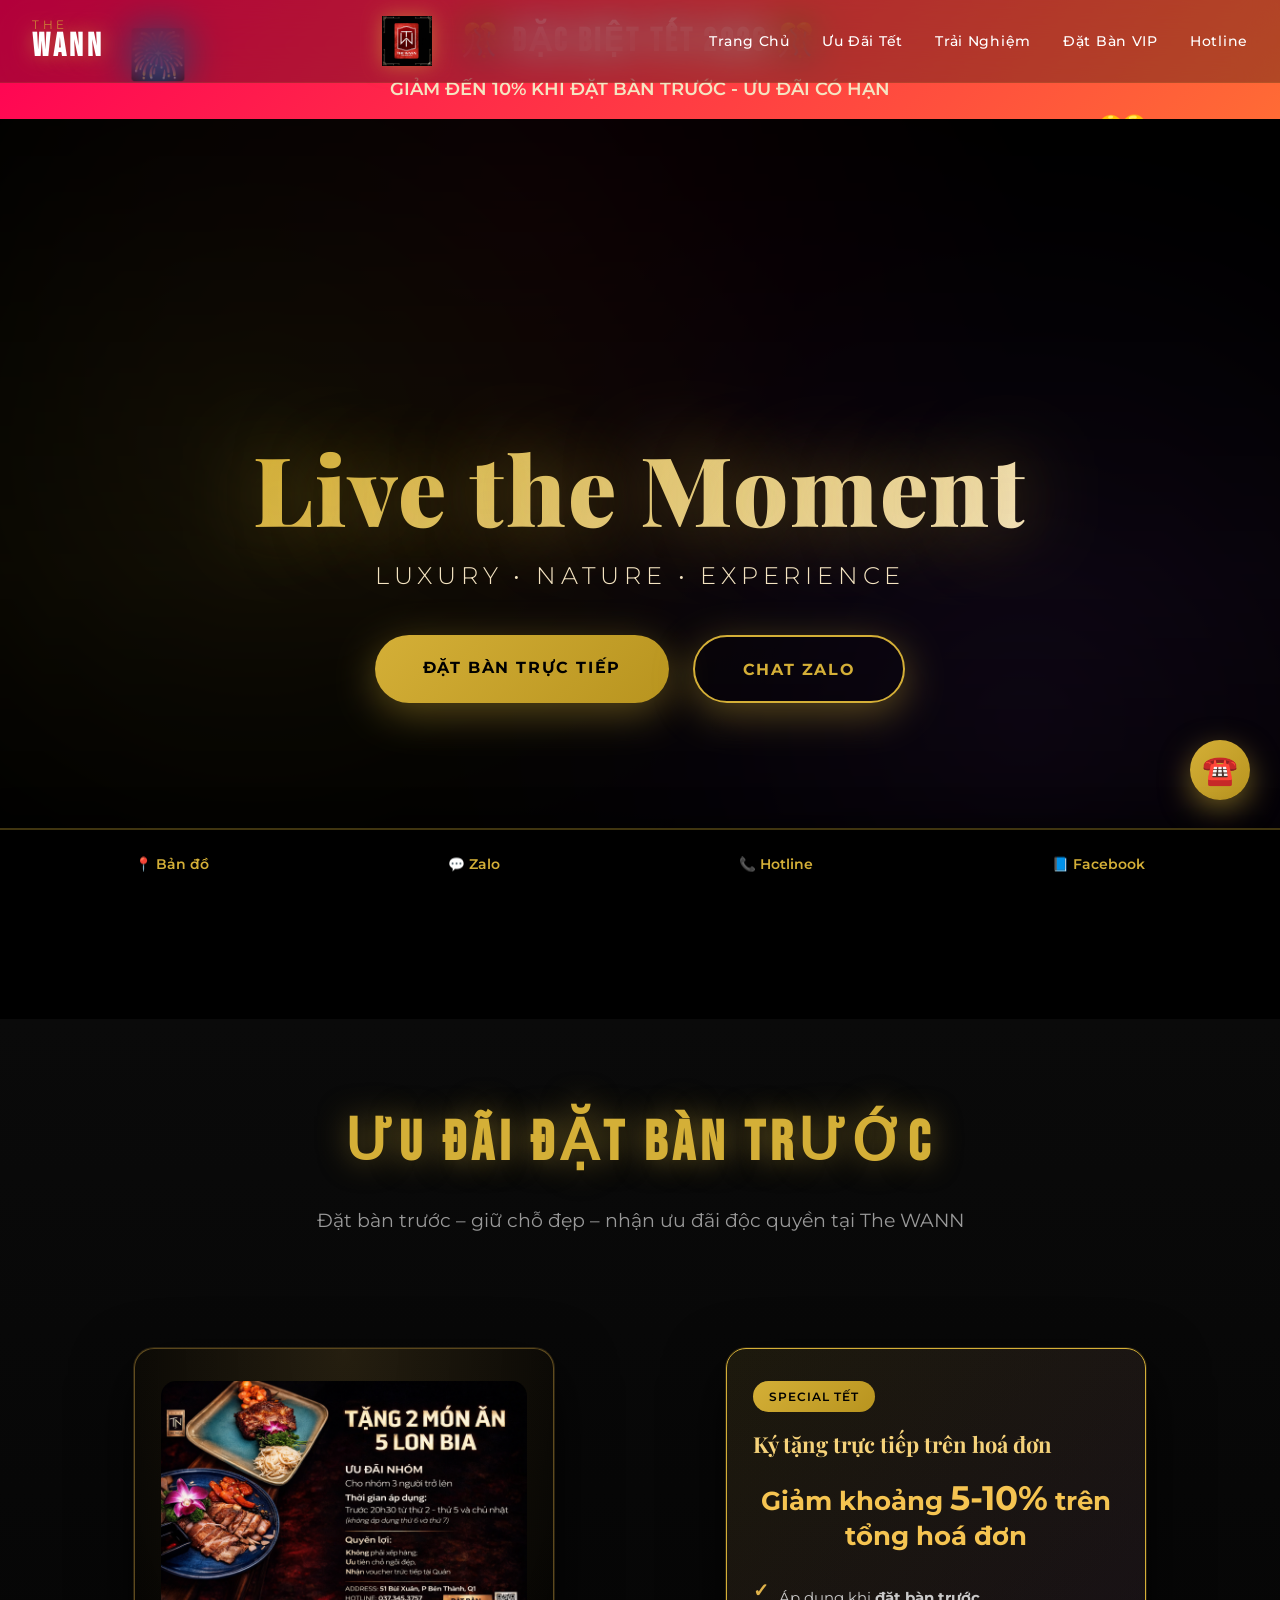
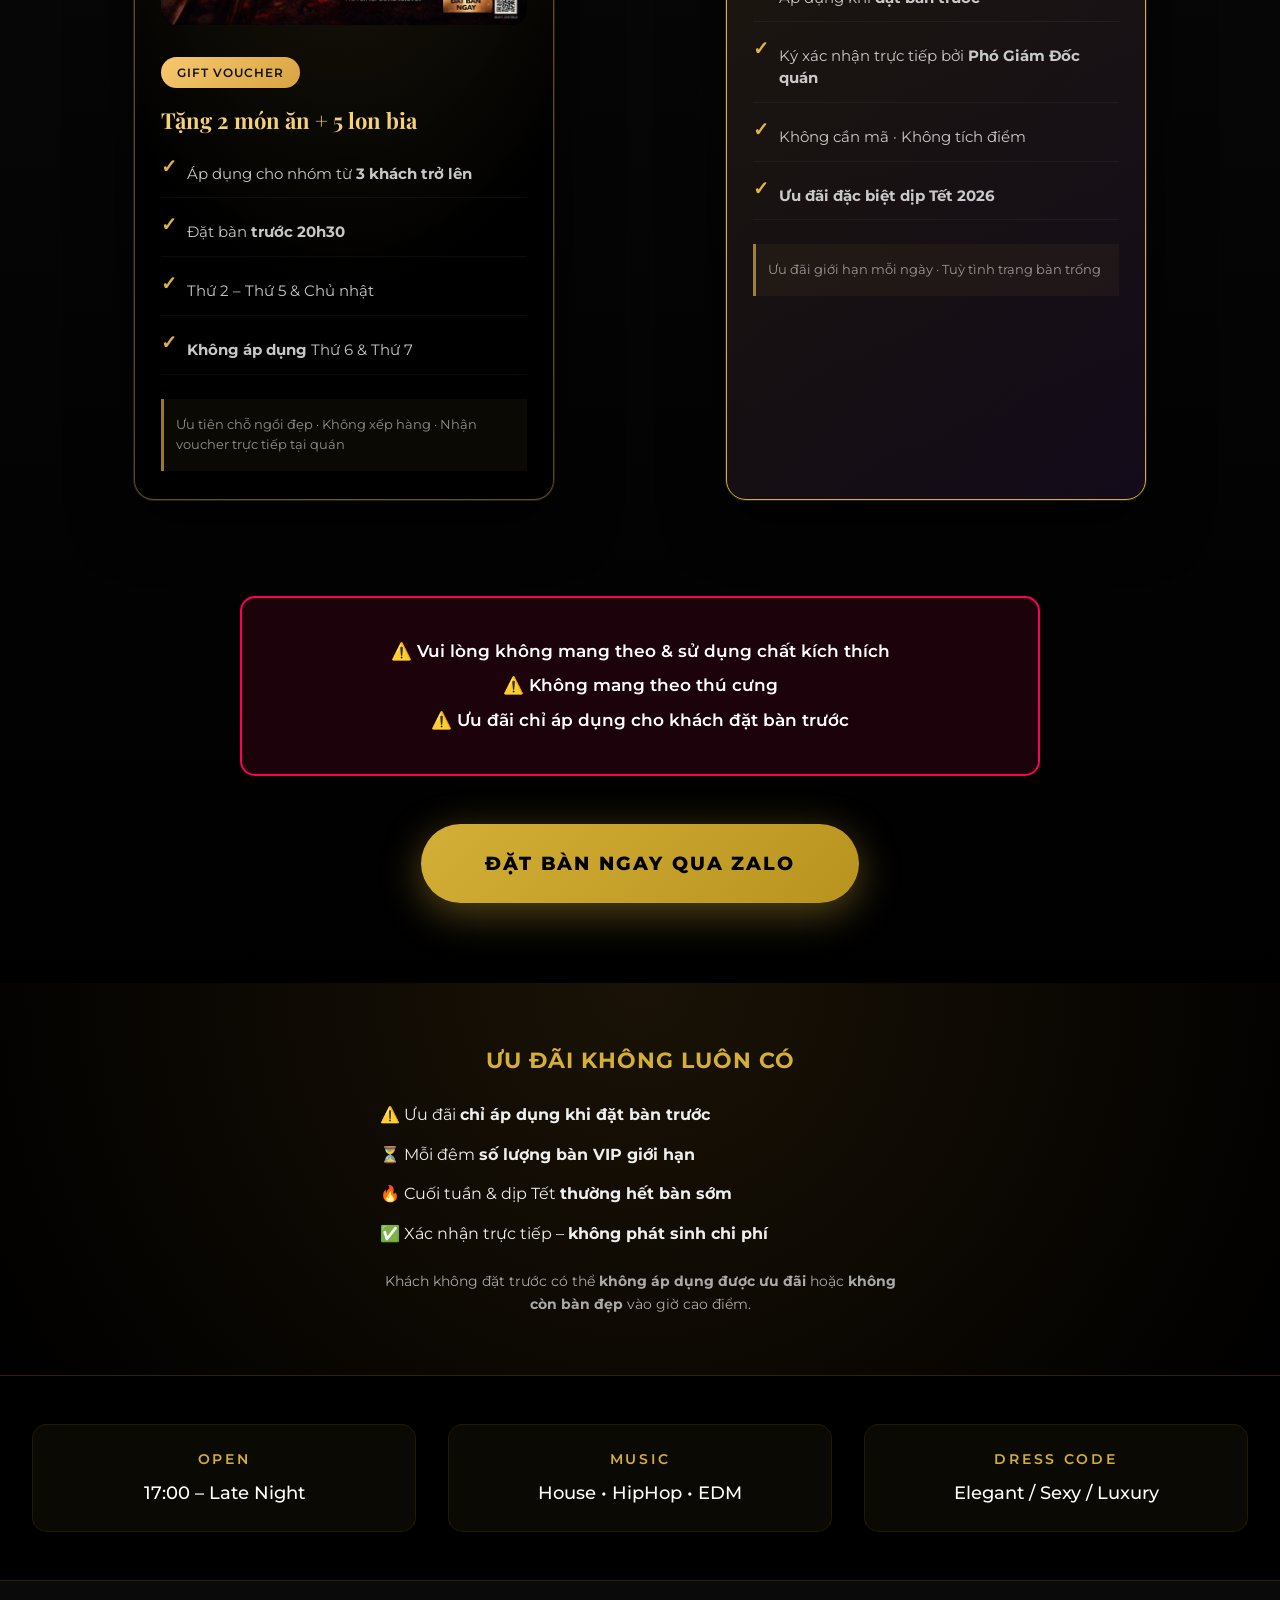
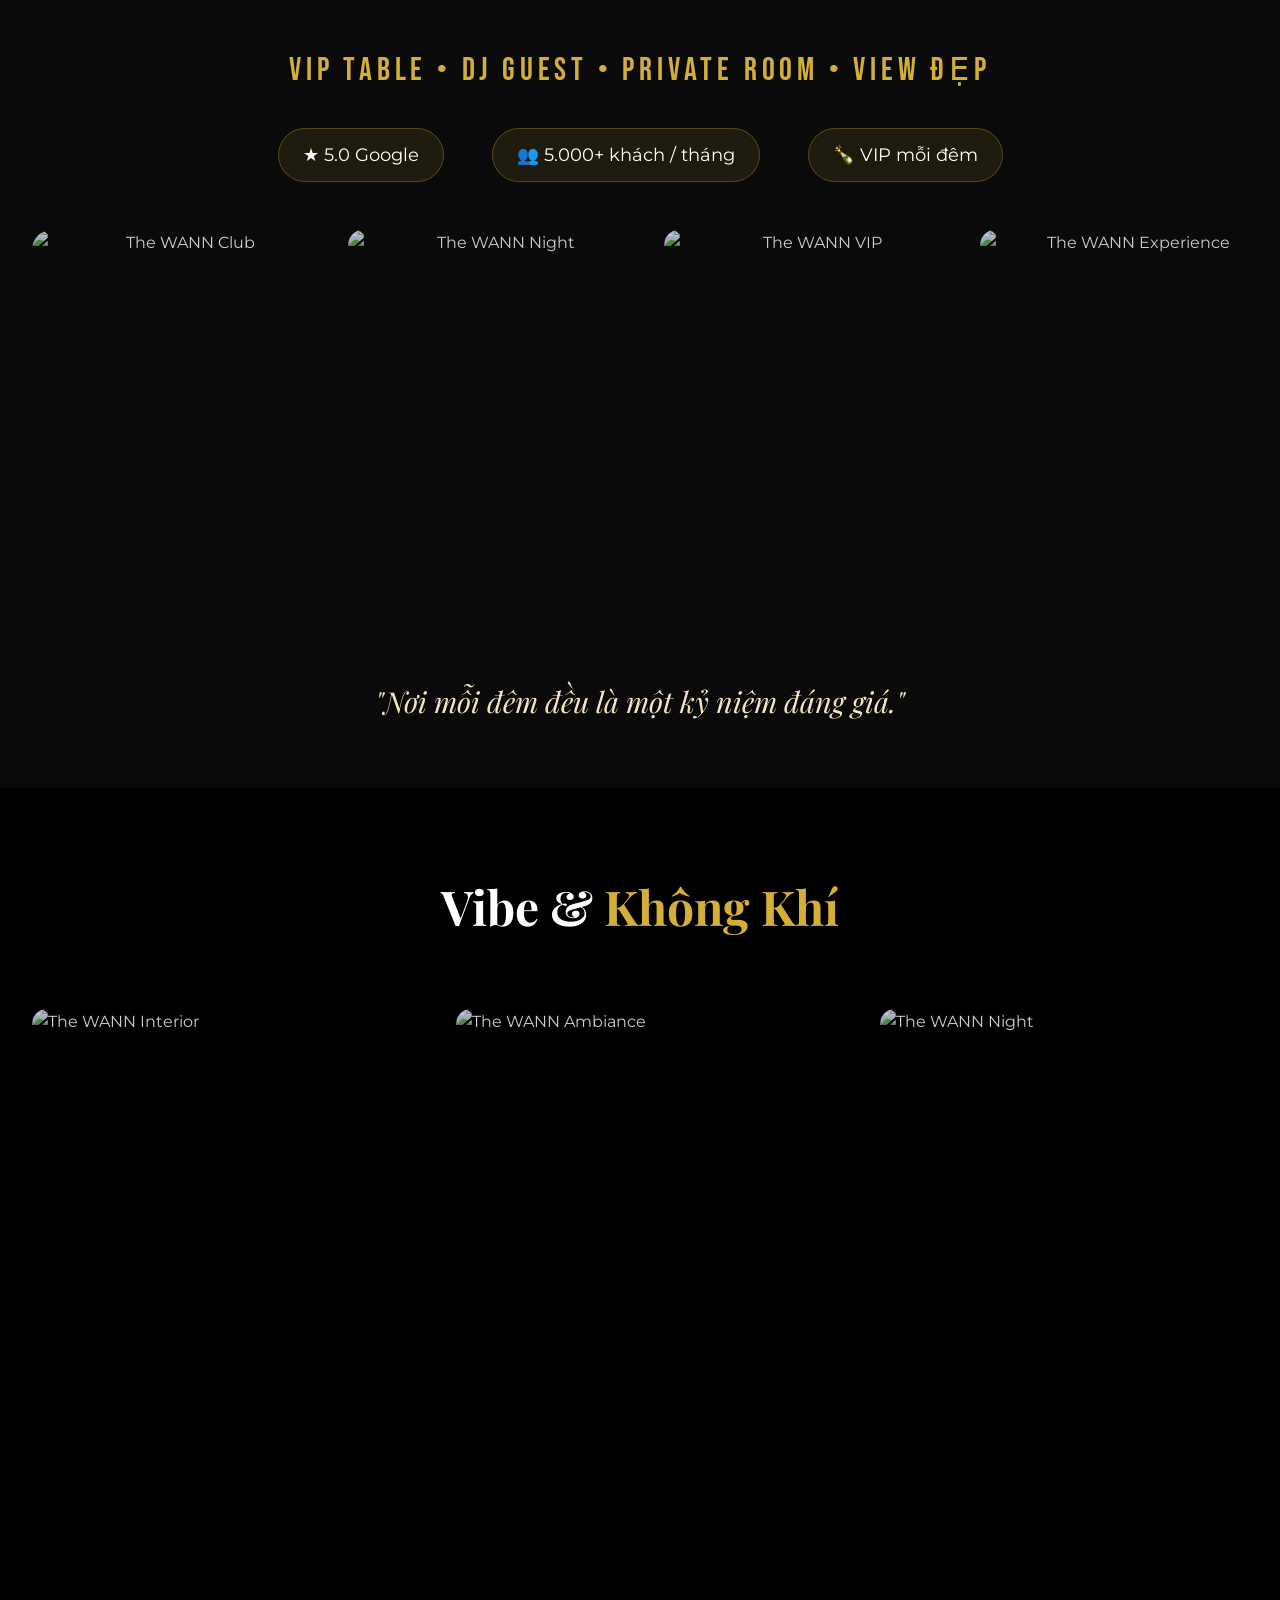
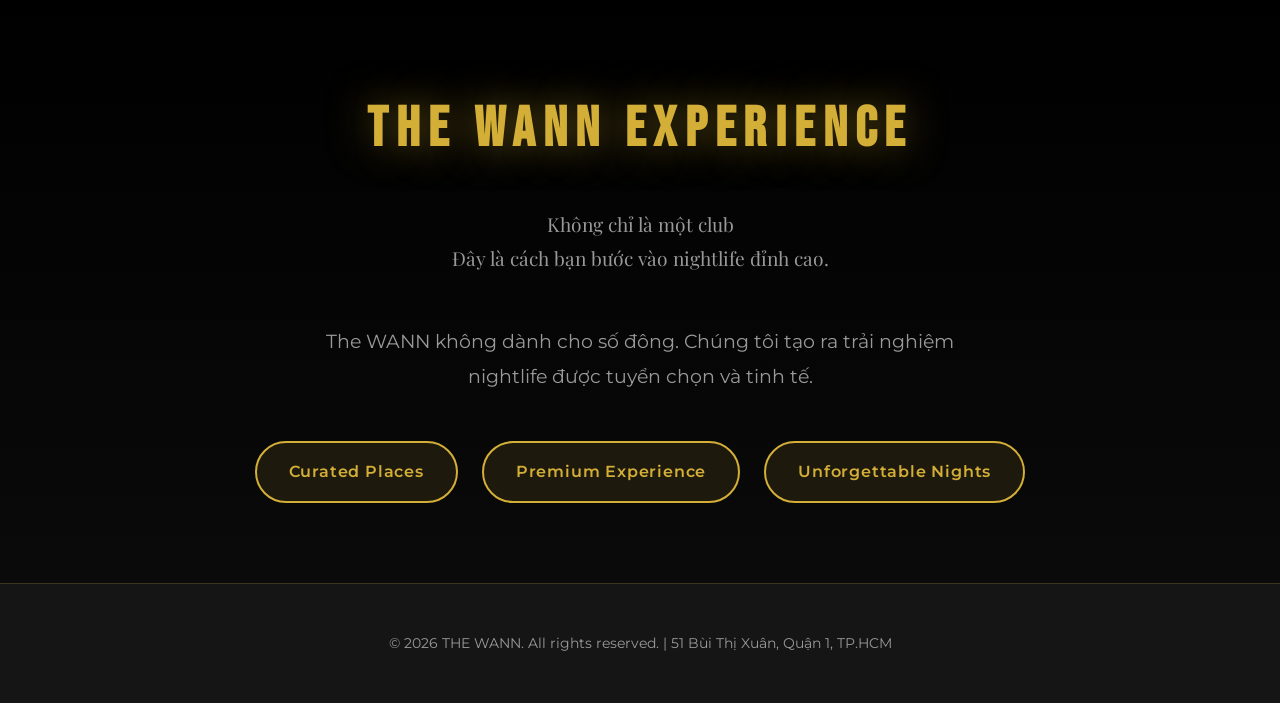
==== index.html @ 05404fe5 "Update index.html" ====
<!DOCTYPE html>
<html lang="vi">
<head>
  <meta charset="UTF-8">
  <meta name="viewport" content="width=device-width, initial-scale=1.0">
  <meta name="theme-color" content="#000000">

  <!-- ===== SEO ===== -->
  <title>The WANN | Luxury Nightlife Booking - Tết 2026</title>
  <meta name="description" content="The WANN – Nền tảng booking nightlife cao cấp. Trải nghiệm club, lounge, bar sang trọng với dịch vụ chuyên nghiệp. Ưu đãi đặc biệt Tết 2026.">

  <!-- ===== OPEN GRAPH ===== -->
  <meta property="og:type" content="website">
  <meta property="og:title" content="The WANN | Luxury Nightlife Booking">
  <meta property="og:description" content="Booking nightlife cao cấp – Club • Lounge • Bar">
  <meta property="og:url" content="https://thewann.pages.dev">
  <meta property="og:image" content="https://thewann.pages.dev/assets/images/logo.png">
  <meta property="og:locale" content="vi_VN">

  <!-- ===== TWITTER ===== -->
  <meta name="twitter:card" content="summary_large_image">

  <!-- ===== FONTS ===== -->
  <link rel="preconnect" href="https://fonts.googleapis.com">
  <link rel="preconnect" href="https://fonts.gstatic.com" crossorigin>
  <link href="https://fonts.googleapis.com/css2?family=Playfair+Display:wght@400;500;600;700;800;900&family=Montserrat:wght@300;400;500;600;700;800;900&family=Bebas+Neue&display=swap" rel="stylesheet">

  <style>
    /* ==================== RESET & BASE ==================== */
    * {
      margin: 0;
      padding: 0;
      box-sizing: border-box;
    }

    :root {
      --gold: #D4AF37;
      --gold-light: #F4E4C1;
      --gold-dark: #B8941F;
      --black: #000000;
      --dark: #0a0a0a;
      --dark-2: #151515;
      --white: #ffffff;
      --gray: #999999;
      --red: #ff0055;
      --purple: #9D4EDD;
      
      --font-display: 'Playfair Display', serif;
      --font-body: 'Montserrat', sans-serif;
      --font-title: 'Bebas Neue', sans-serif;
    }

    body {
      font-family: var(--font-body);
      background: var(--black);
      color: var(--white);
      overflow-x: hidden;
      line-height: 1.6;
    }

    html {
      scroll-behavior: smooth;
    }

    /* Custom Scrollbar */
    ::-webkit-scrollbar {
      width: 10px;
    }

    ::-webkit-scrollbar-track {
      background: var(--dark);
    }

    ::-webkit-scrollbar-thumb {
      background: var(--gold);
      border-radius: 5px;
    }

    ::-webkit-scrollbar-thumb:hover {
      background: var(--gold-light);
    }

    /* ==================== ANIMATED BACKGROUND ==================== */
    .animated-bg {
      position: fixed;
      top: 0;
      left: 0;
      width: 100%;
      height: 100%;
      z-index: -1;
      opacity: 0.15;
      background: 
        radial-gradient(circle at 20% 50%, var(--gold) 0%, transparent 50%),
        radial-gradient(circle at 80% 80%, var(--purple) 0%, transparent 50%),
        radial-gradient(circle at 40% 20%, var(--red) 0%, transparent 50%);
      animation: bgPulse 15s ease-in-out infinite;
    }

    @keyframes bgPulse {
      0%, 100% { opacity: 0.15; transform: scale(1); }
      50% { opacity: 0.25; transform: scale(1.1); }
    }

    /* ==================== HEADER ==================== */
    .site-header {
      position: fixed;
      top: 0;
      left: 0;
      width: 100%;
      z-index: 1000;
      padding: 1rem 0;
      background: rgba(0, 0, 0, 0.3);
      backdrop-filter: blur(20px);
      border-bottom: 1px solid rgba(212, 175, 55, 0.1);
      transition: all 0.3s ease;
    }

    .site-header.scrolled {
      padding: 0.5rem 0;
      background: rgba(0, 0, 0, 0.95);
      box-shadow: 0 5px 30px rgba(212, 175, 55, 0.3);
    }

    .container {
      max-width: 1400px;
      margin: 0 auto;
      padding: 0 2rem;
    }

    .header-inner {
      display: flex;
      align-items: center;
      justify-content: space-between;
      gap: 2rem;
    }

    .brand {
      display: flex;
      flex-direction: column;
      text-decoration: none;
      line-height: 1;
      transition: transform 0.3s ease;
    }

    .brand:hover {
      transform: scale(1.05);
    }

    .brand-the {
      font-family: var(--font-body);
      font-size: 0.75rem;
      letter-spacing: 0.3em;
      color: var(--gold);
      font-weight: 300;
    }

    .brand-wann {
      font-family: var(--font-title);
      font-size: 2rem;
      letter-spacing: 0.1em;
      color: var(--white);
      font-weight: 900;
      text-shadow: 0 0 20px rgba(212, 175, 55, 0.5);
    }

    .header-logo {
      width: 50px;
      height: 50px;
      object-fit: contain;
      filter: drop-shadow(0 0 10px rgba(212, 175, 55, 0.5));
      animation: logoFloat 3s ease-in-out infinite;
    }

    @keyframes logoFloat {
      0%, 100% { transform: translateY(0); }
      50% { transform: translateY(-10px); }
    }

    .menu-toggle {
      display: none;
      flex-direction: column;
      gap: 5px;
      background: none;
      border: none;
      cursor: pointer;
      padding: 10px;
      z-index: 1001;
    }

    .menu-toggle span {
      width: 30px;
      height: 3px;
      background: var(--gold);
      transition: all 0.3s ease;
      border-radius: 2px;
    }

    .menu-toggle.active span:nth-child(1) {
      transform: rotate(45deg) translate(8px, 8px);
    }

    .menu-toggle.active span:nth-child(2) {
      opacity: 0;
    }

    .menu-toggle.active span:nth-child(3) {
      transform: rotate(-45deg) translate(7px, -7px);
    }

    .main-nav ul {
      display: flex;
      list-style: none;
      gap: 2rem;
      align-items: center;
    }

    .main-nav a {
      color: var(--white);
      text-decoration: none;
      font-weight: 500;
      font-size: 0.9rem;
      letter-spacing: 0.05em;
      position: relative;
      padding: 0.5rem 0;
      transition: color 0.3s ease;
    }

    .main-nav a::after {
      content: '';
      position: absolute;
      bottom: 0;
      left: 0;
      width: 0;
      height: 2px;
      background: var(--gold);
      transition: width 0.3s ease;
    }

    .main-nav a:hover {
      color: var(--gold);
    }

    .main-nav a:hover::after {
      width: 100%;
    }

    /* ==================== HERO SECTION ==================== */
    .hero {
      position: relative;
      height: 100vh;
      display: flex;
      align-items: center;
      justify-content: center;
      overflow: hidden;
      background: url('https://images.unsplash.com/photo-1566417713940-fe7c737a9ef2?w=1600&q=80') center/cover;
    }

    .hero::before {
      content: '';
      position: absolute;
      top: 0;
      left: 0;
      width: 100%;
      height: 100%;
      background: linear-gradient(
        180deg,
        rgba(0, 0, 0, 0.7) 0%,
        rgba(0, 0, 0, 0.3) 50%,
        rgba(0, 0, 0, 0.8) 100%
      );
      z-index: 1;
    }

    .hero video {
      position: absolute;
      top: 50%;
      left: 50%;
      min-width: 100%;
      min-height: 100%;
      width: auto;
      height: auto;
      transform: translate(-50%, -50%);
      object-fit: cover;
      z-index: 0;
      opacity: 0;
      transition: opacity 1s ease-in;
    }

    .hero video.loaded {
      opacity: 1;
    }

    .hero-content {
      position: relative;
      z-index: 2;
      text-align: center;
      max-width: 900px;
      padding: 2rem;
      animation: fadeInUp 1s ease-out;
    }

    @keyframes fadeInUp {
      from {
        opacity: 0;
        transform: translateY(50px);
      }
      to {
        opacity: 1;
        transform: translateY(0);
      }
    }

    .hero-content h1 {
      font-family: var(--font-display);
      font-size: clamp(3rem, 8vw, 6rem);
      font-weight: 900;
      margin-bottom: 1rem;
      background: linear-gradient(135deg, var(--gold) 0%, var(--gold-light) 100%);
      -webkit-background-clip: text;
      -webkit-text-fill-color: transparent;
      background-clip: text;
      text-shadow: 0 0 80px rgba(212, 175, 55, 0.5);
      letter-spacing: 0.02em;
      line-height: 1.1;
      animation: glowPulse 3s ease-in-out infinite;
    }

    @keyframes glowPulse {
      0%, 100% {
        filter: drop-shadow(0 0 20px rgba(212, 175, 55, 0.6));
      }
      50% {
        filter: drop-shadow(0 0 40px rgba(212, 175, 55, 0.9));
      }
    }

    .hero-content p {
      font-size: clamp(1rem, 2vw, 1.5rem);
      color: var(--gold-light);
      margin-bottom: 2.5rem;
      letter-spacing: 0.2em;
      font-weight: 300;
      text-transform: uppercase;
    }

    .hero-actions {
      display: flex;
      gap: 1.5rem;
      justify-content: center;
      flex-wrap: wrap;
    }

    .hero-cta {
      display: inline-block;
      padding: 1.2rem 3rem;
      background: linear-gradient(135deg, var(--gold) 0%, var(--gold-dark) 100%);
      color: var(--black);
      text-decoration: none;
      font-weight: 700;
      font-size: 1rem;
      letter-spacing: 0.1em;
      text-transform: uppercase;
      border-radius: 50px;
      position: relative;
      overflow: hidden;
      transition: all 0.4s ease;
      box-shadow: 0 10px 40px rgba(212, 175, 55, 0.4);
    }

    .hero-cta::before {
      content: '';
      position: absolute;
      top: 50%;
      left: 50%;
      width: 0;
      height: 0;
      border-radius: 50%;
      background: rgba(255, 255, 255, 0.3);
      transform: translate(-50%, -50%);
      transition: width 0.6s, height 0.6s;
    }

    .hero-cta:hover::before {
      width: 300px;
      height: 300px;
    }

    .hero-cta:hover {
      transform: translateY(-5px) scale(1.05);
      box-shadow: 0 15px 50px rgba(212, 175, 55, 0.6);
    }

    .hero-cta.secondary {
      background: transparent;
      border: 2px solid var(--gold);
      color: var(--gold);
    }

    .hero-cta.secondary:hover {
      background: var(--gold);
      color: var(--black);
    }

    /* ==================== TET SPECIAL BANNER ==================== */
    .tet-banner {
      background: linear-gradient(135deg, #ff0055 0%, #ff6b35 100%);
      padding: 1rem;
      text-align: center;
      animation: bannerPulse 2s ease-in-out infinite;
      position: relative;
      overflow: hidden;
    }

    .tet-banner::before {
      content: '🎆';
      position: absolute;
      font-size: 3rem;
      animation: firework 3s ease-in-out infinite;
      left: 10%;
    }

    .tet-banner::after {
      content: '🎊';
      position: absolute;
      font-size: 3rem;
      animation: firework 3s ease-in-out infinite 1.5s;
      right: 10%;
    }

    @keyframes bannerPulse {
      0%, 100% { transform: scale(1); }
      50% { transform: scale(1.02); }
    }

    @keyframes firework {
      0%, 100% { transform: translateY(0) rotate(0deg); opacity: 1; }
      50% { transform: translateY(-20px) rotate(180deg); opacity: 0.7; }
    }

    .tet-banner h3 {
      font-family: var(--font-title);
      font-size: 2rem;
      color: var(--white);
      text-shadow: 0 0 20px rgba(0, 0, 0, 0.5);
      letter-spacing: 0.1em;
      margin-bottom: 0.5rem;
    }

    .tet-banner p {
      font-size: 1.1rem;
      font-weight: 600;
      color: var(--gold-light);
    }

    /* ==================== INFO BAR ==================== */
    .hero-info-bar {
      display: grid;
      grid-template-columns: repeat(auto-fit, minmax(250px, 1fr));
      gap: 2rem;
      padding: 3rem 2rem;
      background: rgba(0, 0, 0, 0.8);
      backdrop-filter: blur(20px);
      border-top: 1px solid rgba(212, 175, 55, 0.2);
      border-bottom: 1px solid rgba(212, 175, 55, 0.2);
    }

    .info-item {
      text-align: center;
      padding: 1.5rem;
      background: rgba(212, 175, 55, 0.05);
      border-radius: 15px;
      transition: all 0.3s ease;
      border: 1px solid rgba(212, 175, 55, 0.1);
    }

    .info-item:hover {
      background: rgba(212, 175, 55, 0.1);
      transform: translateY(-5px);
      box-shadow: 0 10px 30px rgba(212, 175, 55, 0.2);
    }

    .info-label {
      display: block;
      font-size: 0.85rem;
      color: var(--gold);
      letter-spacing: 0.2em;
      margin-bottom: 0.5rem;
      font-weight: 600;
    }

    .info-value {
      display: block;
      font-size: 1.1rem;
      color: var(--white);
      font-weight: 500;
    }

    /* ==================== HERO EXTRAS ==================== */
    .hero-extras {
      padding: 4rem 2rem;
      text-align: center;
      background: var(--dark);
    }

    .hero-usp {
      font-family: var(--font-title);
      font-size: 2rem;
      letter-spacing: 0.15em;
      color: var(--gold);
      margin-bottom: 2rem;
      animation: slideIn 1s ease-out;
    }

    @keyframes slideIn {
      from {
        opacity: 0;
        transform: translateX(-50px);
      }
      to {
        opacity: 1;
        transform: translateX(0);
      }
    }

    .hero-trust {
      display: flex;
      justify-content: center;
      gap: 3rem;
      flex-wrap: wrap;
      margin-bottom: 3rem;
      font-size: 1.1rem;
    }

    .hero-trust span {
      padding: 0.75rem 1.5rem;
      background: rgba(212, 175, 55, 0.1);
      border-radius: 30px;
      border: 1px solid rgba(212, 175, 55, 0.3);
      transition: all 0.3s ease;
    }

    .hero-trust span:hover {
      background: rgba(212, 175, 55, 0.2);
      transform: scale(1.05);
    }

    .hero-preview {
      overflow: hidden;
      margin: 3rem 0;
      border-radius: 20px;
      position: relative;
    }

    .preview-track {
      display: flex;
      gap: 1rem;
      animation: scroll 30s linear infinite;
    }

    .preview-track:hover {
      animation-play-state: paused;
    }

    @keyframes scroll {
      0% { transform: translateX(0); }
      100% { transform: translateX(-50%); }
    }

    .preview-track video,
    .preview-track img {
      width: 300px;
      height: 400px;
      object-fit: cover;
      border-radius: 15px;
      flex-shrink: 0;
      filter: brightness(0.8);
      transition: all 0.3s ease;
    }

    .preview-track video:hover,
    .preview-track img:hover {
      filter: brightness(1);
      transform: scale(1.05);
    }

    .hero-quote {
      font-family: var(--font-display);
      font-size: 1.8rem;
      font-style: italic;
      color: var(--gold-light);
      max-width: 800px;
      margin: 3rem auto 0;
      line-height: 1.6;
    }

    /* ==================== PROMOTION SECTION ==================== */
    .promotion-section {
      padding: 5rem 2rem;
      background: linear-gradient(180deg, var(--dark) 0%, var(--black) 100%);
    }

    .promotion-header {
      text-align: center;
      margin-bottom: 4rem;
    }

    .promotion-header h2 {
      font-family: var(--font-title);
      font-size: 3.5rem;
      color: var(--gold);
      letter-spacing: 0.1em;
      margin-bottom: 1rem;
      text-shadow: 0 0 30px rgba(212, 175, 55, 0.5);
    }

    .promotion-header p {
      font-size: 1.2rem;
      color: var(--gray);
      max-width: 700px;
      margin: 0 auto;
    }

    .promotion-grid {
      display: grid;
      grid-template-columns: repeat(auto-fit, minmax(400px, 1fr));
      gap: 2rem;
      max-width: 1200px;
      margin: 0 auto 3rem;
    }

    .promotion-card {
      background: rgba(255, 255, 255, 0.03);
      border: 2px solid rgba(212, 175, 55, 0.2);
      border-radius: 20px;
      padding: 2.5rem;
      transition: all 0.4s ease;
      position: relative;
      overflow: hidden;
    }

    .promotion-card::before {
      content: '';
      position: absolute;
      top: -50%;
      left: -50%;
      width: 200%;
      height: 200%;
      background: radial-gradient(circle, rgba(212, 175, 55, 0.1) 0%, transparent 70%);
      opacity: 0;
      transition: opacity 0.4s ease;
    }

    .promotion-card:hover::before {
      opacity: 1;
    }

    .promotion-card:hover {
      transform: translateY(-10px);
      border-color: var(--gold);
      box-shadow: 0 20px 60px rgba(212, 175, 55, 0.3);
    }

    .promotion-card.highlight {
      background: linear-gradient(135deg, rgba(212, 175, 55, 0.1) 0%, rgba(157, 78, 221, 0.1) 100%);
      border-color: var(--gold);
    }

    .promotion-badge {
      display: inline-block;
      padding: 0.5rem 1.5rem;
      background: var(--red);
      color: var(--white);
      font-weight: 700;
      font-size: 0.85rem;
      letter-spacing: 0.1em;
      border-radius: 30px;
      margin-bottom: 1.5rem;
    }

    .promotion-badge.gold {
      background: linear-gradient(135deg, var(--gold) 0%, var(--gold-dark) 100%);
      color: var(--black);
    }

    .promotion-card h3 {
      font-family: var(--font-display);
      font-size: 1.8rem;
      color: var(--gold);
      margin-bottom: 1.5rem;
      line-height: 1.3;
    }

    .promotion-image {
      margin-bottom: 2rem;
      border-radius: 15px;
      overflow: hidden;
    }

    .promotion-image img {
      width: 100%;
      height: auto;
      display: block;
      transition: transform 0.4s ease;
    }

    .promotion-card:hover .promotion-image img {
      transform: scale(1.1);
    }

    .promotion-list {
      list-style: none;
      margin: 1.5rem 0;
    }

    .promotion-list li {
      padding: 0.75rem 0;
      padding-left: 2rem;
      position: relative;
      color: var(--white);
      border-bottom: 1px solid rgba(255, 255, 255, 0.05);
    }

    .promotion-list li::before {
      content: '✓';
      position: absolute;
      left: 0;
      color: var(--gold);
      font-weight: bold;
      font-size: 1.2rem;
    }

    .promotion-discount {
      font-size: 2.5rem;
      color: var(--gold);
      font-weight: 900;
      margin: 1rem 0;
      text-align: center;
    }

    .promotion-note {
      margin-top: 1.5rem;
      padding: 1rem;
      background: rgba(212, 175, 55, 0.05);
      border-left: 3px solid var(--gold);
      font-size: 0.9rem;
      color: var(--gray);
      line-height: 1.6;
    }

    .promotion-warning {
      background: rgba(255, 0, 85, 0.1);
      border: 2px solid var(--red);
      border-radius: 15px;
      padding: 2rem;
      text-align: center;
      margin: 3rem auto;
      max-width: 800px;
    }

    .promotion-warning p {
      margin: 0.5rem 0;
      font-weight: 600;
      font-size: 1.05rem;
    }

    .promotion-cta {
      text-align: center;
      margin-top: 3rem;
    }

    .btn-booking {
      display: inline-block;
      padding: 1.5rem 4rem;
      background: linear-gradient(135deg, var(--gold) 0%, var(--gold-dark) 100%);
      color: var(--black);
      text-decoration: none;
      font-weight: 800;
      font-size: 1.2rem;
      letter-spacing: 0.1em;
      border-radius: 50px;
      transition: all 0.4s ease;
      box-shadow: 0 10px 40px rgba(212, 175, 55, 0.4);
      animation: pulse 2s ease-in-out infinite;
    }

    @keyframes pulse {
      0%, 100% {
        transform: scale(1);
        box-shadow: 0 10px 40px rgba(212, 175, 55, 0.4);
      }
      50% {
        transform: scale(1.05);
        box-shadow: 0 15px 50px rgba(212, 175, 55, 0.6);
      }
    }

    .btn-booking:hover {
      transform: translateY(-5px) scale(1.1);
      box-shadow: 0 20px 60px rgba(212, 175, 55, 0.7);
    }

    /* ==================== VIP BOOKING SECTION ==================== */
    .vip-booking {
      position: relative;
      padding: 5rem 2rem;
      background: url('https://images.unsplash.com/photo-1566417713940-fe7c737a9ef2?w=1600') center/cover;
      margin: 3rem 0;
    }

    .vip-overlay {
      position: absolute;
      top: 0;
      left: 0;
      width: 100%;
      height: 100%;
      background: rgba(0, 0, 0, 0.85);
      backdrop-filter: blur(5px);
    }

    .vip-inner {
      position: relative;
      z-index: 1;
      max-width: 600px;
      margin: 0 auto;
      text-align: center;
    }

    .vip-inner h2 {
      font-family: var(--font-title);
      font-size: 3rem;
      color: var(--gold);
      letter-spacing: 0.15em;
      margin-bottom: 1rem;
      text-shadow: 0 0 30px rgba(212, 175, 55, 0.6);
    }

    .vip-inner > p {
      font-size: 1.2rem;
      color: var(--gold-light);
      margin-bottom: 3rem;
    }

    .vip-form {
      background: rgba(0, 0, 0, 0.7);
      padding: 3rem;
      border-radius: 20px;
      border: 2px solid rgba(212, 175, 55, 0.3);
      backdrop-filter: blur(10px);
    }

    .field {
      margin-bottom: 1.5rem;
      text-align: left;
    }

    .field label {
      display: block;
      color: var(--gold);
      font-size: 0.85rem;
      font-weight: 600;
      letter-spacing: 0.1em;
      margin-bottom: 0.5rem;
    }

    .field input,
    .field select,
    .field textarea {
      width: 100%;
      padding: 1rem;
      background: rgba(255, 255, 255, 0.05);
      border: 1px solid rgba(212, 175, 55, 0.3);
      border-radius: 10px;
      color: var(--white);
      font-family: var(--font-body);
      font-size: 1rem;
      transition: all 0.3s ease;
    }

    .field input:focus,
    .field select:focus,
    .field textarea:focus {
      outline: none;
      border-color: var(--gold);
      background: rgba(255, 255, 255, 0.08);
      box-shadow: 0 0 20px rgba(212, 175, 55, 0.2);
    }

    .vip-btn {
      width: 100%;
      padding: 1.5rem;
      background: linear-gradient(135deg, var(--gold) 0%, var(--gold-dark) 100%);
      color: var(--black);
      border: none;
      border-radius: 50px;
      font-weight: 800;
      font-size: 1.2rem;
      letter-spacing: 0.15em;
      cursor: pointer;
      transition: all 0.4s ease;
      margin-top: 1rem;
    }

    .vip-btn:hover {
      transform: translateY(-3px);
      box-shadow: 0 15px 40px rgba(212, 175, 55, 0.5);
    }

    .vip-btn:disabled {
      opacity: 0.6;
      cursor: not-allowed;
    }

    /* ==================== GALLERY SECTION ==================== */
    .gallery-section {
      padding: 5rem 2rem;
      background: var(--black);
    }

    .section-title {
      font-family: var(--font-display);
      font-size: 3rem;
      text-align: center;
      margin-bottom: 3rem;
      color: var(--white);
    }

    .section-title span {
      color: var(--gold);
    }

    .gallery-scroll {
      display: flex;
      gap: 1.5rem;
      overflow-x: auto;
      padding: 1rem 0;
      scroll-snap-type: x mandatory;
    }

    .gallery-scroll::-webkit-scrollbar {
      height: 8px;
    }

    .gallery-scroll img {
      width: 400px;
      height: 500px;
      object-fit: cover;
      border-radius: 15px;
      flex-shrink: 0;
      scroll-snap-align: start;
      transition: all 0.3s ease;
      filter: grayscale(0.3) brightness(0.8);
    }

    .gallery-scroll img:hover {
      filter: grayscale(0) brightness(1);
      transform: scale(1.05);
    }

    /* ==================== EXPERIENCE SECTION ==================== */
    .experience-section {
      padding: 5rem 2rem;
      text-align: center;
      background: linear-gradient(180deg, var(--black) 0%, var(--dark) 100%);
    }

    .experience-section h2 {
      font-family: var(--font-title);
      font-size: 3.5rem;
      color: var(--gold);
      letter-spacing: 0.15em;
      margin-bottom: 2rem;
      text-shadow: 0 0 40px rgba(212, 175, 55, 0.5);
    }

    .headline {
      font-family: var(--font-display);
      font-size: 2rem;
      color: var(--white);
      max-width: 800px;
      margin: 0 auto 2rem;
      line-height: 1.5;
    }

    .experience-section > p {
      font-size: 1.2rem;
      color: var(--gray);
      max-width: 700px;
      margin: 0 auto 3rem;
      line-height: 1.8;
    }

    .experience-tags {
      display: flex;
      justify-content: center;
      gap: 1.5rem;
      flex-wrap: wrap;
    }

    .experience-tags span {
      padding: 1rem 2rem;
      background: rgba(212, 175, 55, 0.1);
      border: 2px solid var(--gold);
      border-radius: 50px;
      color: var(--gold);
      font-weight: 600;
      font-size: 1rem;
      letter-spacing: 0.05em;
      transition: all 0.3s ease;
    }

    .experience-tags span:hover {
      background: var(--gold);
      color: var(--black);
      transform: scale(1.1);
    }

    /* ==================== FOOTER ==================== */
    .footer {
      padding: 3rem 2rem;
      text-align: center;
      background: var(--dark-2);
      border-top: 1px solid rgba(212, 175, 55, 0.2);
    }

    .footer p {
      color: var(--gray);
      font-size: 0.9rem;
    }

    /* ==================== BOTTOM BAR ==================== */
    .bottom-bar {
      position: fixed;
      bottom: 0;
      left: 0;
      width: 100%;
      background: rgba(0, 0, 0, 0.95);
      backdrop-filter: blur(20px);
      display: flex;
      justify-content: space-around;
      padding: 1rem;
      z-index: 999;
      border-top: 2px solid rgba(212, 175, 55, 0.3);
      box-shadow: 0 -5px 30px rgba(0, 0, 0, 0.5);
    }

    .bottom-bar a {
      color: var(--gold);
      text-decoration: none;
      font-size: 0.85rem;
      font-weight: 600;
      transition: all 0.3s ease;
      padding: 0.5rem 1rem;
      border-radius: 20px;
    }

    .bottom-bar a:hover {
      background: rgba(212, 175, 55, 0.2);
      transform: translateY(-3px);
    }

    /* ==================== FLOATING ACTION BUTTON ==================== */
    .fab {
      position: fixed;
      bottom: 100px;
      right: 30px;
      width: 60px;
      height: 60px;
      background: linear-gradient(135deg, var(--gold) 0%, var(--gold-dark) 100%);
      border-radius: 50%;
      display: flex;
      align-items: center;
      justify-content: center;
      box-shadow: 0 10px 30px rgba(212, 175, 55, 0.5);
      cursor: pointer;
      z-index: 998;
      animation: bounce 2s ease-in-out infinite;
      transition: all 0.3s ease;
      text-decoration: none;
    }

    .fab:hover {
      transform: scale(1.1);
      box-shadow: 0 15px 40px rgba(212, 175, 55, 0.7);
    }

    @keyframes bounce {
      0%, 100% { transform: translateY(0); }
      50% { transform: translateY(-10px); }
    }

    .fab::before {
      content: '☎️';
      font-size: 1.8rem;
    }

    /* ==================== RESPONSIVE ==================== */
    @media (max-width: 1024px) {
      .promotion-grid {
        grid-template-columns: 1fr;
      }
    }

    @media (max-width: 768px) {
      .menu-toggle {
        display: flex;
      }

      .main-nav {
        position: fixed;
        top: 80px;
        left: -100%;
        width: 100%;
        height: calc(100vh - 80px);
        background: rgba(0, 0, 0, 0.98);
        backdrop-filter: blur(20px);
        transition: left 0.3s ease;
        padding: 2rem;
      }

      .main-nav.active {
        left: 0;
      }

      .main-nav ul {
        flex-direction: column;
        gap: 1.5rem;
      }

      .hero-content h1 {
        font-size: 3rem;
      }

      .hero-actions {
        flex-direction: column;
      }

      .hero-cta {
        width: 100%;
      }

      .hero-info-bar {
        grid-template-columns: 1fr;
      }

      .hero-trust {
        flex-direction: column;
        gap: 1rem;
      }

      .promotion-header h2 {
        font-size: 2.5rem;
      }

      .promotion-card {
        padding: 1.5rem;
      }

      .promotion-grid {
        grid-template-columns: 1fr;
      }

      .vip-form {
        padding: 2rem 1.5rem;
      }

      .section-title {
        font-size: 2rem;
      }

      .gallery-scroll img {
        width: 300px;
        height: 400px;
      }

      .bottom-bar {
        flex-wrap: wrap;
        gap: 0.5rem;
      }

      .bottom-bar a {
        font-size: 0.75rem;
        padding: 0.5rem;
      }

      .fab {
        bottom: 80px;
        right: 20px;
        width: 50px;
        height: 50px;
      }
    }
 .vip-cta-group {
  display: grid;
  gap: 16px;
  margin-top: 32px;
}

.vip-cta {
  display: flex;
  align-items: center;
  gap: 16px;
  padding: 18px 22px;
  border-radius: 14px;
  text-decoration: none;
  color: #fff;
  backdrop-filter: blur(6px);
  box-shadow: 0 12px 30px rgba(0,0,0,0.25);
  transition: all .3s ease;
}

.vip-cta span {
  font-size: 28px;
}

.vip-cta strong {
  font-size: 16px;
  display: block;
}

.vip-cta small {
  font-size: 13px;
  opacity: .85;
}

/* Màu từng CTA */
.vip-cta.fb {
  background: linear-gradient(135deg, #1877f2, #0f5fd6);
}

.vip-cta.zalo {
  background: linear-gradient(135deg, #0068ff, #0099ff);
}

.vip-cta.hotline {
  background: linear-gradient(135deg, #ff8a00, #ff3d00);
}

/* Hover xịn */
.vip-cta:hover {
  transform: translateY(-4px) scale(1.02);
  box-shadow: 0 18px 40px rgba(0,0,0,0.35);
}
.vip-cta-main {
  display: flex;
  align-items: center;
  gap: 12px;
  background: linear-gradient(135deg, #0bbcd6, #0a8cff);
  padding: 18px 20px;
  border-radius: 14px;
  color: #fff;
  text-decoration: none;
  margin-top: 20px;
}

.vip-cta-sub {
  margin-top: 14px;
  font-size: 14px;
  opacity: 0.8;
}

.vip-cta-sub a {
  color: #fff;
  text-decoration: underline;
}
.vip-fomo {
  background: radial-gradient(circle at top, #1a1206, #000);
  padding: 60px 20px;
  text-align: center;
}

.vip-fomo h3 {
  color: #d4af37;
  font-size: 22px;
  margin-bottom: 24px;
  letter-spacing: 1px;
}

.vip-fomo-list {
  list-style: none;
  padding: 0;
  margin: 0 auto 24px;
  max-width: 520px;
  text-align: left;
}

.vip-fomo-list li {
  margin-bottom: 14px;
  color: #eee;
  font-size: 16px;
}

.vip-fomo-note {
  font-size: 14px;
  color: #bbb;
  max-width: 520px;
  margin: 0 auto;
  opacity: 0.9;
}
.promotion-discount {
  font-size: 26px;
  line-height: 1.2;
  margin: 16px 0 20px;
  color: #d4af37;
}

.promotion-discount strong {
  font-size: 36px;
}
.promotion-card {
  padding: 28px 24px;
  border-radius: 20px;
  background: radial-gradient(circle at top, #1a1206, #000);
  box-shadow: 0 10px 30px rgba(0,0,0,0.4);
}
.promotion-list li {
  font-size: 15px;
  margin-bottom: 10px;
  opacity: 0.9;
}
/* ===== PROMOTION FOMO CARD ===== */
.promotion-card {
  position: relative;
  max-width: 420px;
  margin: 48px auto;
  padding: 32px 26px 28px;
  border-radius: 20px;
  background: radial-gradient(
    120% 120% at 50% 0%,
    rgba(255, 200, 80, 0.12),
    rgba(0, 0, 0, 0.85) 60%
  );
  border: 1px solid rgba(255, 200, 80, 0.35);
  box-shadow:
    0 0 0 1px rgba(255, 200, 80, 0.15),
    0 20px 60px rgba(0, 0, 0, 0.8);
}

/* Badge */
.promotion-badge {
  display: inline-block;
  padding: 6px 16px;
  border-radius: 999px;
  font-size: 12px;
  letter-spacing: 1px;
  font-weight: 600;
  color: #111;
  background: linear-gradient(135deg, #f6c86e, #d9a441);
  margin-bottom: 18px;
}

/* Title */
.promotion-card h3 {
  font-size: 22px;
  line-height: 1.35;
  color: #f5d27a;
  margin-bottom: 16px;
}

/* Discount highlight */
.promotion-discount {
  font-size: 26px;
  font-weight: 700;
  line-height: 1.3;
  color: #f5c451;
  margin-bottom: 22px;
}

.promotion-discount strong {
  font-size: 34px;
}

/* List */
.promotion-list {
  list-style: none;
  padding: 0;
  margin: 0 0 20px;
}

.promotion-list li {
  position: relative;
  padding-left: 26px;
  margin-bottom: 12px;
  font-size: 14.5px;
  line-height: 1.5;
  color: #ddd;
}

.promotion-list li::before {
  content: "✓";
  position: absolute;
  left: 0;
  top: 0;
  color: #f5c451;
  font-weight: 700;
}

/* Note */
.promotion-note {
  font-size: 12.5px;
  color: rgba(255,255,255,0.55);
  border-left: 3px solid rgba(245,196,81,0.6);
  padding-left: 12px;
}
 </style>
</head>

<body>

<!-- ===== ANIMATED BACKGROUND ===== -->
<div class="animated-bg"></div>

<!-- ================= HEADER ================= -->
<header class="site-header">
  <div class="container header-inner">

    <!-- Brand -->
    <a href="#" class="brand" aria-label="The WANN homepage">
      <span class="brand-the">THE</span>
      <span class="brand-wann">WANN</span>
    </a>

    <!-- Logo -->
    <img src="assets/images/logo.png"
         alt="The WANN Logo"
         class="header-logo"
         width="50"
         height="50"
         loading="eager"
         onerror="this.style.display='none'">

    <!-- Hamburger (mobile) -->
    <button class="menu-toggle" aria-label="Open menu" onclick="toggleMenu()">
      <span></span>
      <span></span>
      <span></span>
    </button>

    <!-- Navigation -->
    <nav class="main-nav">
      <ul class="nav-list">
        <li><a href="#hero">Trang Chủ</a></li>
        <li><a href="#promotion">Ưu Đãi Tết</a></li>
        <li><a href="#experience">Trải Nghiệm</a></li>
        <li><a href="#vip-booking">Đặt Bàn VIP</a></li>
        <li><a href="tel:0899996977">Hotline</a></li>
      </ul>
    </nav>

  </div>
</header>

<!-- ================= TET SPECIAL BANNER ================= -->
<div class="tet-banner">
  <h3>🎊 ĐẶC BIỆT TẾT 2026 🎊</h3>
  <p>GIẢM ĐẾN 10% KHI ĐẶT BÀN TRƯỚC - ƯU ĐÃI CÓ HẠN</p>
</div>

<!-- ================= HERO ================= -->
<section class="hero" id="hero">
  <video id="heroVideo" muted loop playsinline preload="metadata">
    <source src="https://pub-52cf7508df4b4c109b66a730e3ab5569.r2.dev/1111-01.mov" type="video/mp4">
  </video>

  <div class="hero-content">
    <h1>Live the Moment</h1>
    <p>Luxury • Nature • Experience</p>

    <div class="hero-actions">
      <a href="tel:0899996977" class="hero-cta">Đặt bàn trực tiếp</a>
      <a href="https://zalo.me/0899996977" class="hero-cta secondary">Chat Zalo</a>
    </div>
  </div>
</section>
<!-- ================= PROMOTION SECTION ================= -->
<section id="promotion" class="promotion-section">
  <div class="container">

    <!-- Section Header -->
    <div class="promotion-header">
      <h2>ƯU ĐÃI ĐẶT BÀN TRƯỚC</h2>
      <p>Đặt bàn trước – giữ chỗ đẹp – nhận ưu đãi độc quyền tại The WANN</p>
    </div>

    <!-- Promotion Grid -->
    <div class="promotion-grid">

      <!-- Promotion 01 -->
      <div class="promotion-card with-image">
        <div class="promotion-image">
          <img src="assets/images/9BFF027D-FC1F-4EE8-8508-B34EED060571.png" 
               alt="Gift Voucher The WANN"
               loading="lazy"
               onerror="this.parentElement.style.display='none'">
        </div>

        <div class="promotion-content">
          <div class="promotion-badge">GIFT VOUCHER</div>

          <h3>Tặng 2 món ăn + 5 lon bia</h3>

          <ul class="promotion-list">
            <li>Áp dụng cho nhóm từ <strong>3 khách trở lên</strong></li>
            <li>Đặt bàn <strong>trước 20h30</strong></li>
            <li>Thứ 2 – Thứ 5 & Chủ nhật</li>
            <li><strong>Không áp dụng</strong> Thứ 6 & Thứ 7</li>
          </ul>

          <p class="promotion-note">
            Ưu tiên chỗ ngồi đẹp · Không xếp hàng · Nhận voucher trực tiếp tại quán
          </p>
        </div>
      </div>

      <!-- Promotion 02 -->
      <div class="promotion-card highlight">
        <div class="promotion-badge gold">SPECIAL TẾT</div>

        <h3>Ký tặng trực tiếp trên hoá đơn</h3>

        <p class="promotion-discount">
          Giảm khoảng <strong>5-10%</strong> trên tổng hoá đơn
        </p>

        <ul class="promotion-list">
          <li>Áp dụng khi <strong>đặt bàn trước</strong></li>
          <li>Ký xác nhận trực tiếp bởi <strong>Phó Giám Đốc quán</strong></li>
          <li>Không cần mã · Không tích điểm</li>
          <li><strong>Ưu đãi đặc biệt dịp Tết 2026</strong></li>
        </ul>

        <p class="promotion-note">
          Ưu đãi giới hạn mỗi ngày · Tuỳ tình trạng bàn trống
        </p>
      </div>

    </div>

    <!-- Notice -->
    <div class="promotion-warning">
      <p>⚠️ Vui lòng không mang theo & sử dụng chất kích thích</p>
      <p>⚠️ Không mang theo thú cưng</p>
      <p>⚠️ Ưu đãi chỉ áp dụng cho khách đặt bàn trước</p>
    </div>

    <!-- CTA -->
    <div class="promotion-cta">
      <a href="https://zalo.me/0899996977" class="btn-booking">
        ĐẶT BÀN NGAY QUA ZALO
      </a>
    </div>

  </div>
</section>

<!-- ================= VIP BOOKING ================= -->
<section class="vip-fomo">
  <div class="vip-fomo-inner">
    <h3>ƯU ĐÃI KHÔNG LUÔN CÓ</h3>

    <ul class="vip-fomo-list">
      <li>⚠️ Ưu đãi <strong>chỉ áp dụng khi đặt bàn trước</strong></li>
      <li>⏳ Mỗi đêm <strong>số lượng bàn VIP giới hạn</strong></li>
      <li>🔥 Cuối tuần & dịp Tết <strong>thường hết bàn sớm</strong></li>
      <li>✅ Xác nhận trực tiếp – <strong>không phát sinh chi phí</strong></li>
    </ul>

    <p class="vip-fomo-note">
      Khách không đặt trước có thể <strong>không áp dụng được ưu đãi</strong> hoặc
      <strong>không còn bàn đẹp</strong> vào giờ cao điểm.
    </p>
  </div>
</section>


<!-- ================= INFO BAR ================= -->
<section class="hero-info-bar">
  <div class="info-item">
    <span class="info-label">OPEN</span>
    <span class="info-value">17:00 – Late Night</span>
  </div>
  <div class="info-item">
    <span class="info-label">MUSIC</span>
    <span class="info-value">House • HipHop • EDM</span>
  </div>
  <div class="info-item">
    <span class="info-label">DRESS CODE</span>
    <span class="info-value">Elegant / Sexy / Luxury</span>
  </div>
</section>

<!-- ================= HERO EXTRAS ================= -->
<section class="hero-extras">

  <p class="hero-usp">
    VIP TABLE • DJ GUEST • PRIVATE ROOM • VIEW ĐẸP
  </p>

  <div class="hero-trust">
    <span>★ 5.0 Google</span>
    <span>👥 5.000+ khách / tháng</span>
    <span>🍾 VIP mỗi đêm</span>
  </div>

  <div class="hero-preview">
    <div class="preview-track">
      <img src="https://images.unsplash.com/photo-1770419358247-e1ff799c3811?q=80&w=1170&auto=format&fit=crop&ixlib=rb-4.1.0&ixid=M3wxMjA3fDB8MHxwaG90by1wYWdlfHx8fGVufDB8fHx8fA%3D%3D" alt="The WANN Club" loading="lazy">
      <img src="https://images.unsplash.com/photo-1770418539112-de82a04fee9b?q=80&w=1170&auto=format&fit=crop&ixlib=rb-4.1.0&ixid=M3wxMjA3fDB8MHxwaG90by1wYWdlfHx8fGVufDB8fHx8fA%3D%3D" alt="The WANN Night" loading="lazy">
      <img src="https://images.unsplash.com/photo-1770419453586-01f27c318373?q=80&w=1170&auto=format&fit=crop&ixlib=rb-4.1.0&ixid=M3wxMjA3fDB8MHxwaG90by1wYWdlfHx8fGVufDB8fHx8fA%3D%3D" alt="The WANN VIP" loading="lazy">
      <img src="https://images.unsplash.com/photo-1770419772599-dcb7ee4d1d18?q=80&w=1172&auto=format&fit=crop&ixlib=rb-4.1.0&ixid=M3wxMjA3fDB8MHxwaG90by1wYWdlfHx8fGVufDB8fHx8fA%3D%3D" alt="The WANN Experience" loading="lazy">
      <!-- Duplicate for infinite scroll -->
      <img src="https://images.unsplash.com/photo-1770420186712-6fbb6d937348?q=80&w=1171&auto=format&fit=crop&ixlib=rb-4.1.0&ixid=M3wxMjA3fDB8MHxwaG90by1wYWdlfHx8fGVufDB8fHx8fA%3D%3D" alt="The WANN Club" loading="lazy">
      <img src="https://images.unsplash.com/photo-1770418866984-dc13a1ae387a?q=80&w=1170&auto=format&fit=crop&ixlib=rb-4.1.0&ixid=M3wxMjA3fDB8MHxwaG90by1wYWdlfHx8fGVufDB8fHx8fA%3D%3D" alt="The WANN Night" loading="lazy">
    </div>
  </div>

  <blockquote class="hero-quote">
    "Nơi mỗi đêm đều là một kỷ niệm đáng giá."
  </blockquote>
</section>


<!-- ================= GALLERY ================= -->
<section class="gallery-section">
  <h2 class="section-title">Vibe & <span>Không Khí</span></h2>

  <div class="gallery-scroll">
    <img src="https://i.postimg.cc/DypgzGdY/TW-4631.jpg" alt="The WANN Interior" loading="lazy">
    <img src="https://i.postimg.cc/nzLrMX1R/3R1A9269.jpg" alt="The WANN Ambiance" loading="lazy">
    <img src="https://i.postimg.cc/3NmkQP1Z/QM-8485.jpg" alt="The WANN Night" loading="lazy">
    <img src="https://i.postimg.cc/8cxnjX28/IMG-7999.jpg" alt="The WANN Experience" loading="lazy">
  </div>
</section>

<!-- ================= EXPERIENCE ================= -->
<section class="experience-section" id="experience">
  <h2>THE WANN EXPERIENCE</h2>

  <p class="headline">
    Không chỉ là một club<br>
    Đây là cách bạn bước vào nightlife đỉnh cao.
  </p>

  <p>
    The WANN không dành cho số đông. Chúng tôi tạo ra trải nghiệm
    nightlife được tuyển chọn và tinh tế.
  </p>

  <div class="experience-tags">
    <span>Curated Places</span>
    <span>Premium Experience</span>
    <span>Unforgettable Nights</span>
  </div>
</section>

<!-- ================= FOOTER ================= -->
<footer class="footer">
  <p>© 2026 THE WANN. All rights reserved. | 51 Bùi Thị Xuân, Quận 1, TP.HCM</p>
</footer>

<!-- ================= BOTTOM BAR ================= -->
<nav class="bottom-bar">
  <a href="https://www.google.com/maps?q=51+Bùi+Thị+Xuân,+Quận+1,+TP.HCM">📍 Bản đồ</a>
  <a href="https://zalo.me/0899996977">💬 Zalo</a>
  <a href="tel:0899996977">📞 Hotline</a>
  <a href="https://www.facebook.com/share/16c7bFb5EL/">📘 Facebook</a>
</nav>

<!-- ================= FLOATING ACTION BUTTON ================= -->
<a href="tel:0899996977" class="fab" title="Gọi ngay"></a>

<!-- ================= JAVASCRIPT ================= -->
<script>
  // ===== VIDEO LAZY LOAD & AUTOPLAY =====
  document.addEventListener('DOMContentLoaded', () => {
    const heroVideo = document.getElementById('heroVideo');
    if (heroVideo) {
      heroVideo.addEventListener('loadeddata', () => {
        heroVideo.classList.add('loaded');
        heroVideo.play().catch(err => {
          console.log('Video autoplay prevented:', err);
        });
      });
      heroVideo.load();
    }
  });

  // ===== HEADER SCROLL EFFECT =====
  const header = document.querySelector('.site-header');
  window.addEventListener('scroll', () => {
    if (!header) return;
    if (window.pageYOffset > 100) {
      header.classList.add('scrolled');
    } else {
      header.classList.remove('scrolled');
    }
  });

  // ===== MOBILE MENU TOGGLE =====
  function toggleMenu() {
    const nav = document.querySelector('.main-nav');
    const toggle = document.querySelector('.menu-toggle');
    nav?.classList.toggle('active');
    toggle?.classList.toggle('active');
  }

  document.querySelectorAll('.main-nav a').forEach(link => {
    link.addEventListener('click', () => {
      document.querySelector('.main-nav')?.classList.remove('active');
      document.querySelector('.menu-toggle')?.classList.remove('active');
    });
  });

  // ===== TOGGLE CONTACT TYPE =====
  function toggleContact() {
    const type = document.getElementById('contactType')?.value;
    const zaloBox = document.getElementById('zaloBox');
    if (!zaloBox) return;
    zaloBox.style.display = type === 'zalo' ? 'block' : 'none';
  }

  // ===== FIXED FORM SUBMISSION =====
  function submitBooking(event) {
    event.preventDefault();

    const form = event.target;
    const submitBtn = document.getElementById('submitBtn');
    const formData = new FormData(form);

    // Disable button
    submitBtn.disabled = true;
    submitBtn.textContent = 'ĐANG GỬI...';

    // QUAN TRỌNG: Phải dùng đúng deployment URL, không phải script editor URL
    const scriptURL = 'https://script.google.com/macros/s/AKfycbwGxXwwFioo2Q37sj95Y0VWD1qtASQiRc-MTbXU3EACAro3kcY1G70hYggJx9ka67Vw0w/exec';

    fetch(scriptURL, {
      method: 'POST',
      body: formData,
      mode: 'no-cors' // Quan trọng với Google Apps Script
    })
    .then(() => {
      // no-cors mode không trả về response, nên ta giả định thành công
      alert('✅ Đặt bàn thành công! Chúng tôi sẽ liên hệ sớm nhất.');
      form.reset();
      toggleContact();
      
      // Optional: Open Zalo
      window.open('https://zalo.me/0899996977', '_blank');
    })
    .catch(error => {
      console.error('Form submission error:', error);
      alert('❌ Có lỗi xảy ra. Vui lòng thử lại hoặc liên hệ qua Zalo: 0899996977');
    })
    .finally(() => {
      // Re-enable button
      submitBtn.disabled = false;
      submitBtn.textContent = 'BOOK NOW';
    });
  }

  // ===== SMOOTH SCROLL =====
  document.querySelectorAll('a[href^="#"]').forEach(anchor => {
    anchor.addEventListener('click', e => {
      e.preventDefault();
      const target = document.querySelector(anchor.getAttribute('href'));
      target?.scrollIntoView({ behavior: 'smooth', block: 'start' });
    });
  });

  // ===== INTERSECTION OBSERVER =====
  const observer = new IntersectionObserver(entries => {
    entries.forEach(entry => {
      if (entry.isIntersecting) {
        entry.target.style.opacity = '1';
        entry.target.style.transform = 'translateY(0)';
      }
    });
  }, { threshold: 0.1, rootMargin: '0px 0px -100px 0px' });

  document.querySelectorAll('.promotion-card, .info-item, .experience-tags span')
    .forEach(el => {
      el.style.opacity = '0';
      el.style.transform = 'translateY(30px)';
      el.style.transition = 'all 0.6s ease-out';
      observer.observe(el);
    });

  // ===== FORM VALIDATION =====
  document.querySelectorAll('.field input, .field select, .field textarea').forEach(input => {
    input.addEventListener('blur', () => {
      input.style.borderColor =
        input.hasAttribute('required') && !input.value.trim()
          ? 'var(--red)'
          : 'rgba(212, 175, 55, 0.3)';
    });

    input.addEventListener('focus', () => {
      input.style.borderColor = 'var(--gold)';
    });
  });

  // ===== ANALYTICS =====
  function trackEvent(category, action, label) {
    console.log('Event tracked:', category, action, label);
  }

  document.querySelectorAll('.hero-cta, .btn-booking, .fab').forEach(btn => {
    btn.addEventListener('click', () => {
      trackEvent('CTA', 'Click', btn.textContent || 'FAB');
    });
  });

  document.querySelector('.vip-form')?.addEventListener('submit', () => {
    trackEvent('Form', 'Submit', 'VIP Booking');
  });
</script>

</body>
</html>
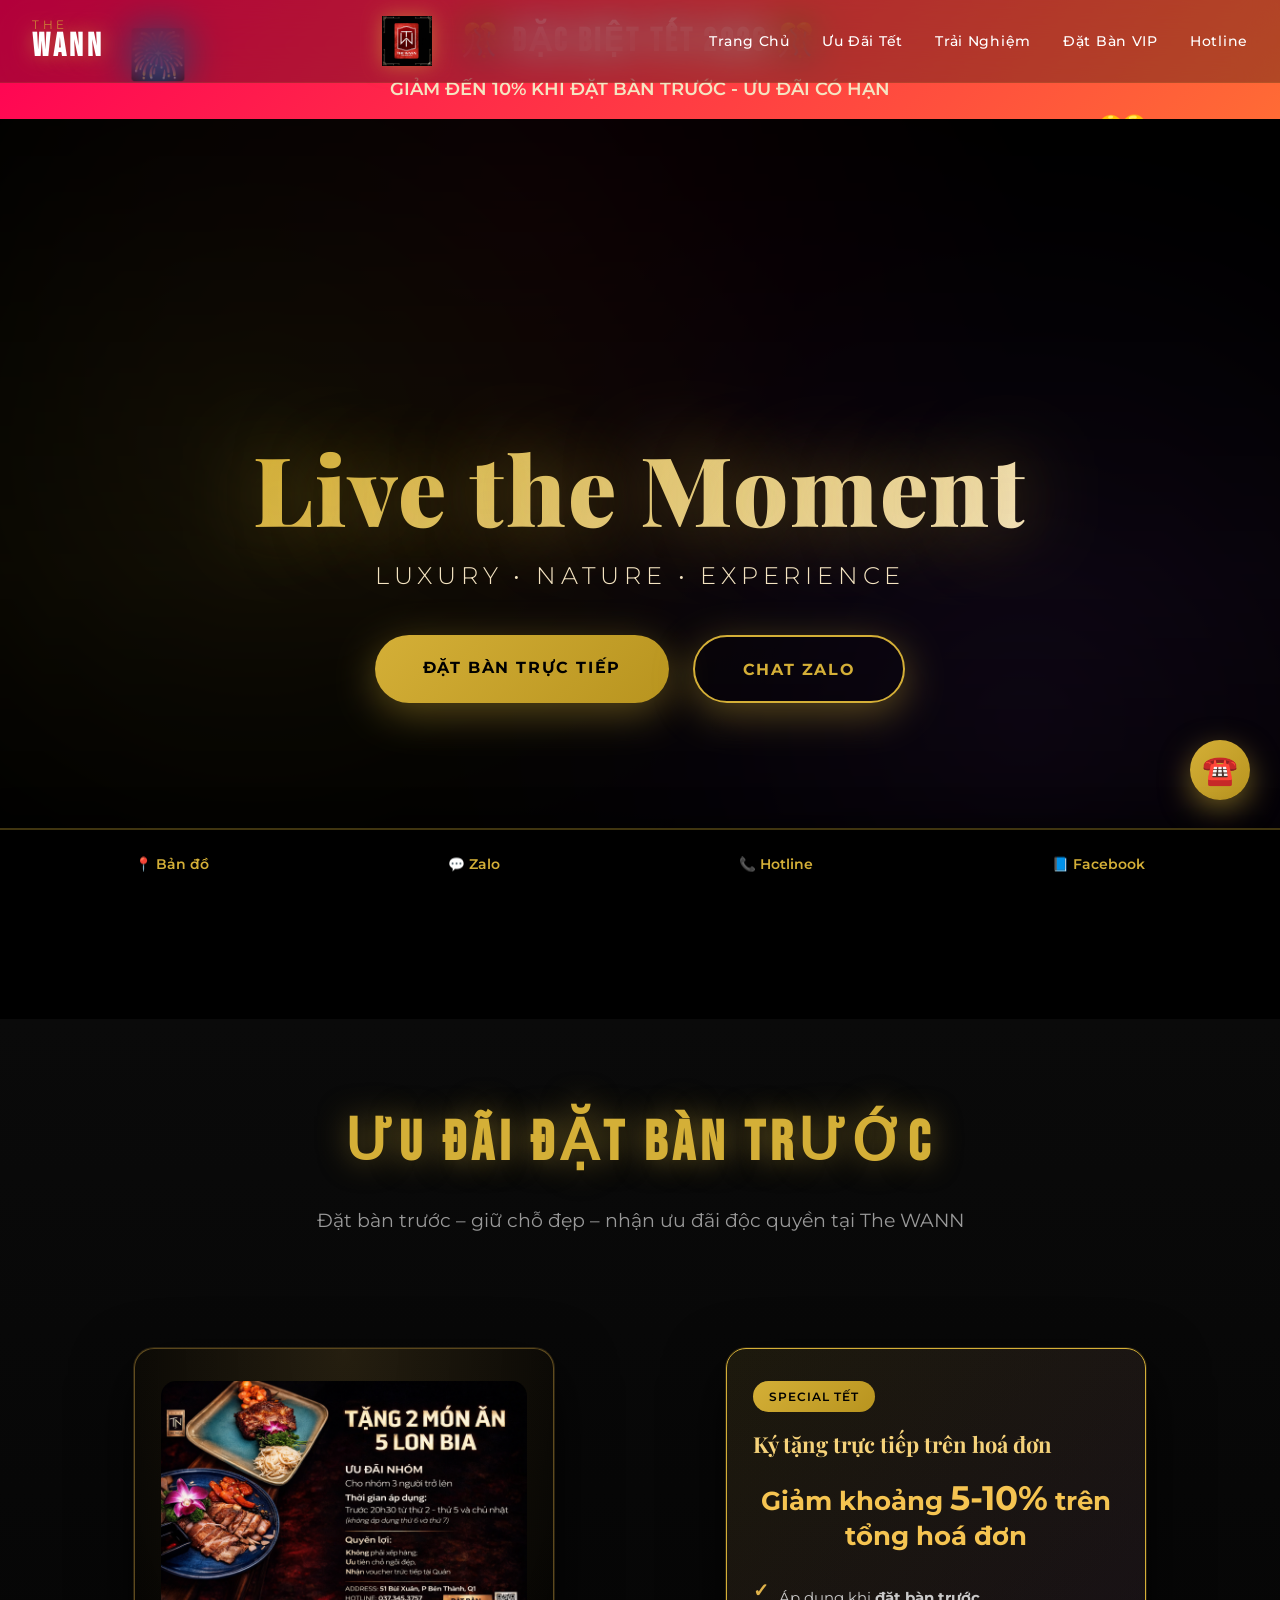
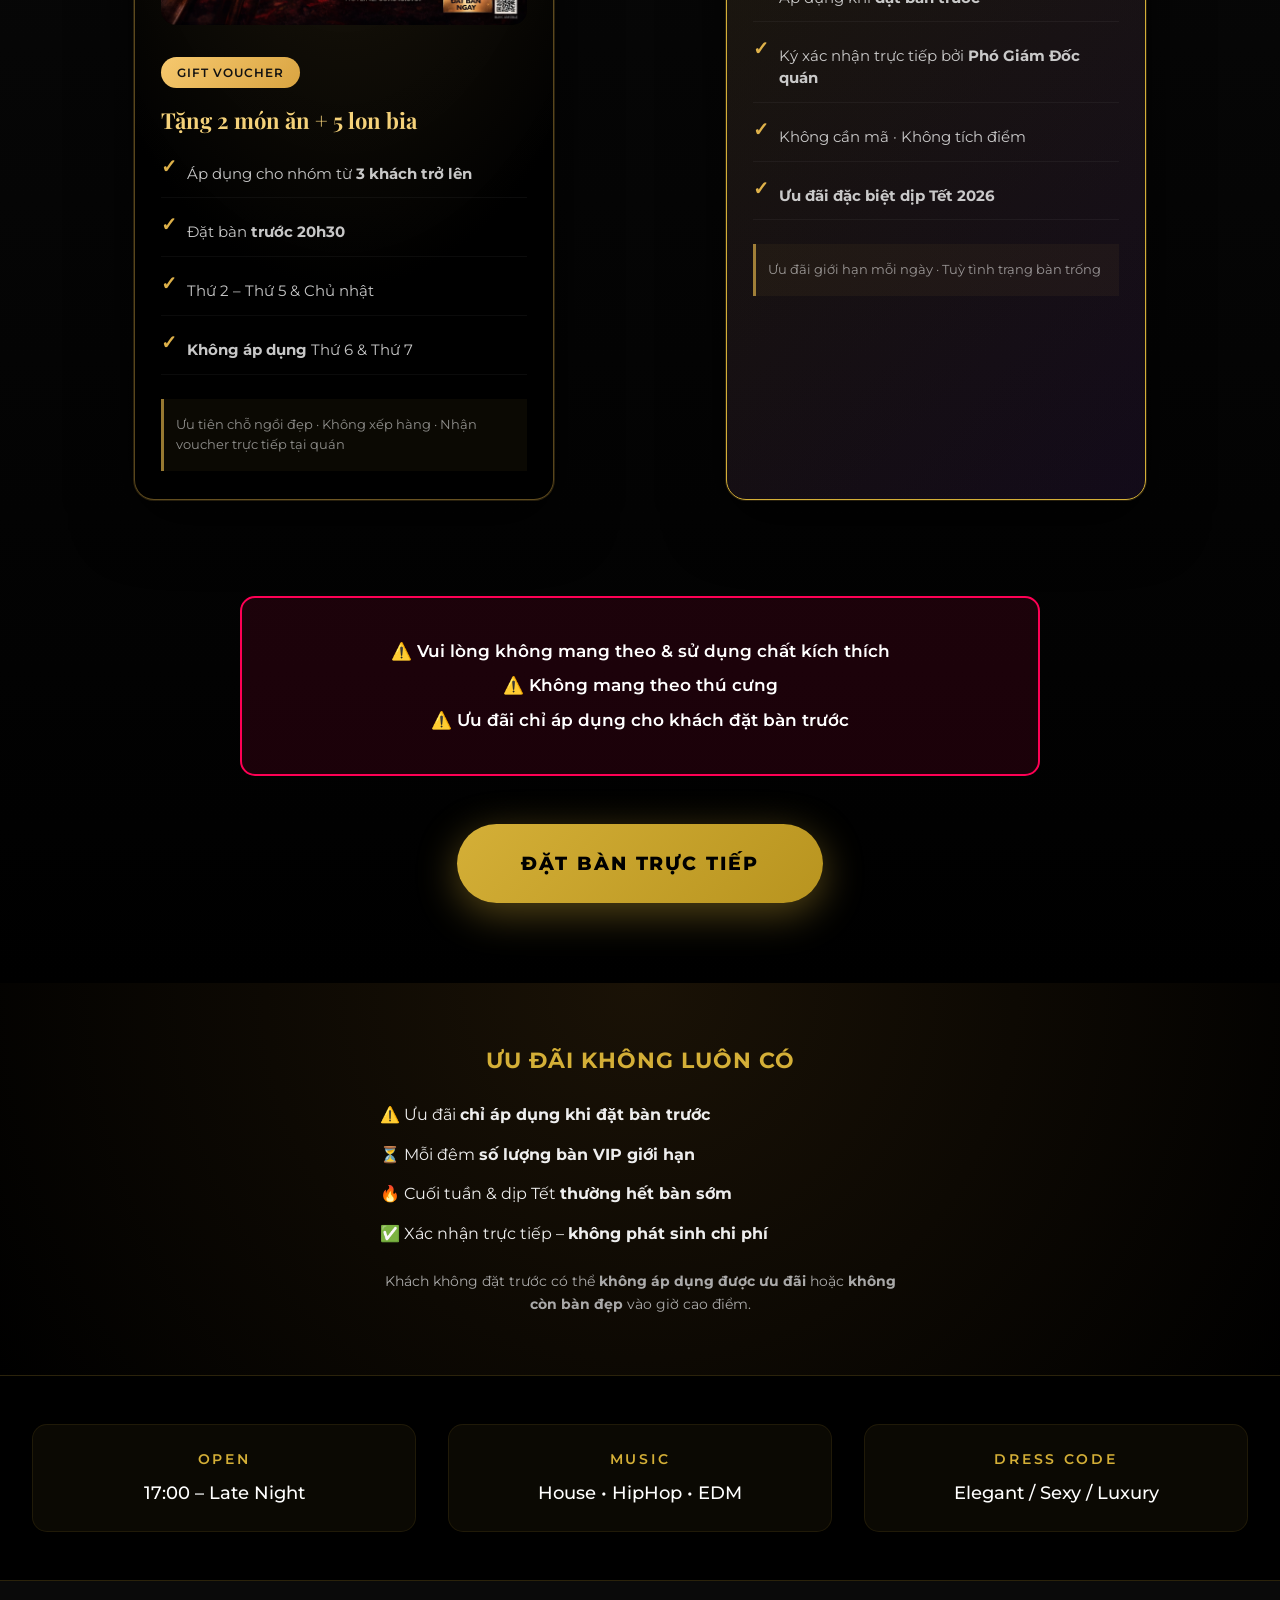
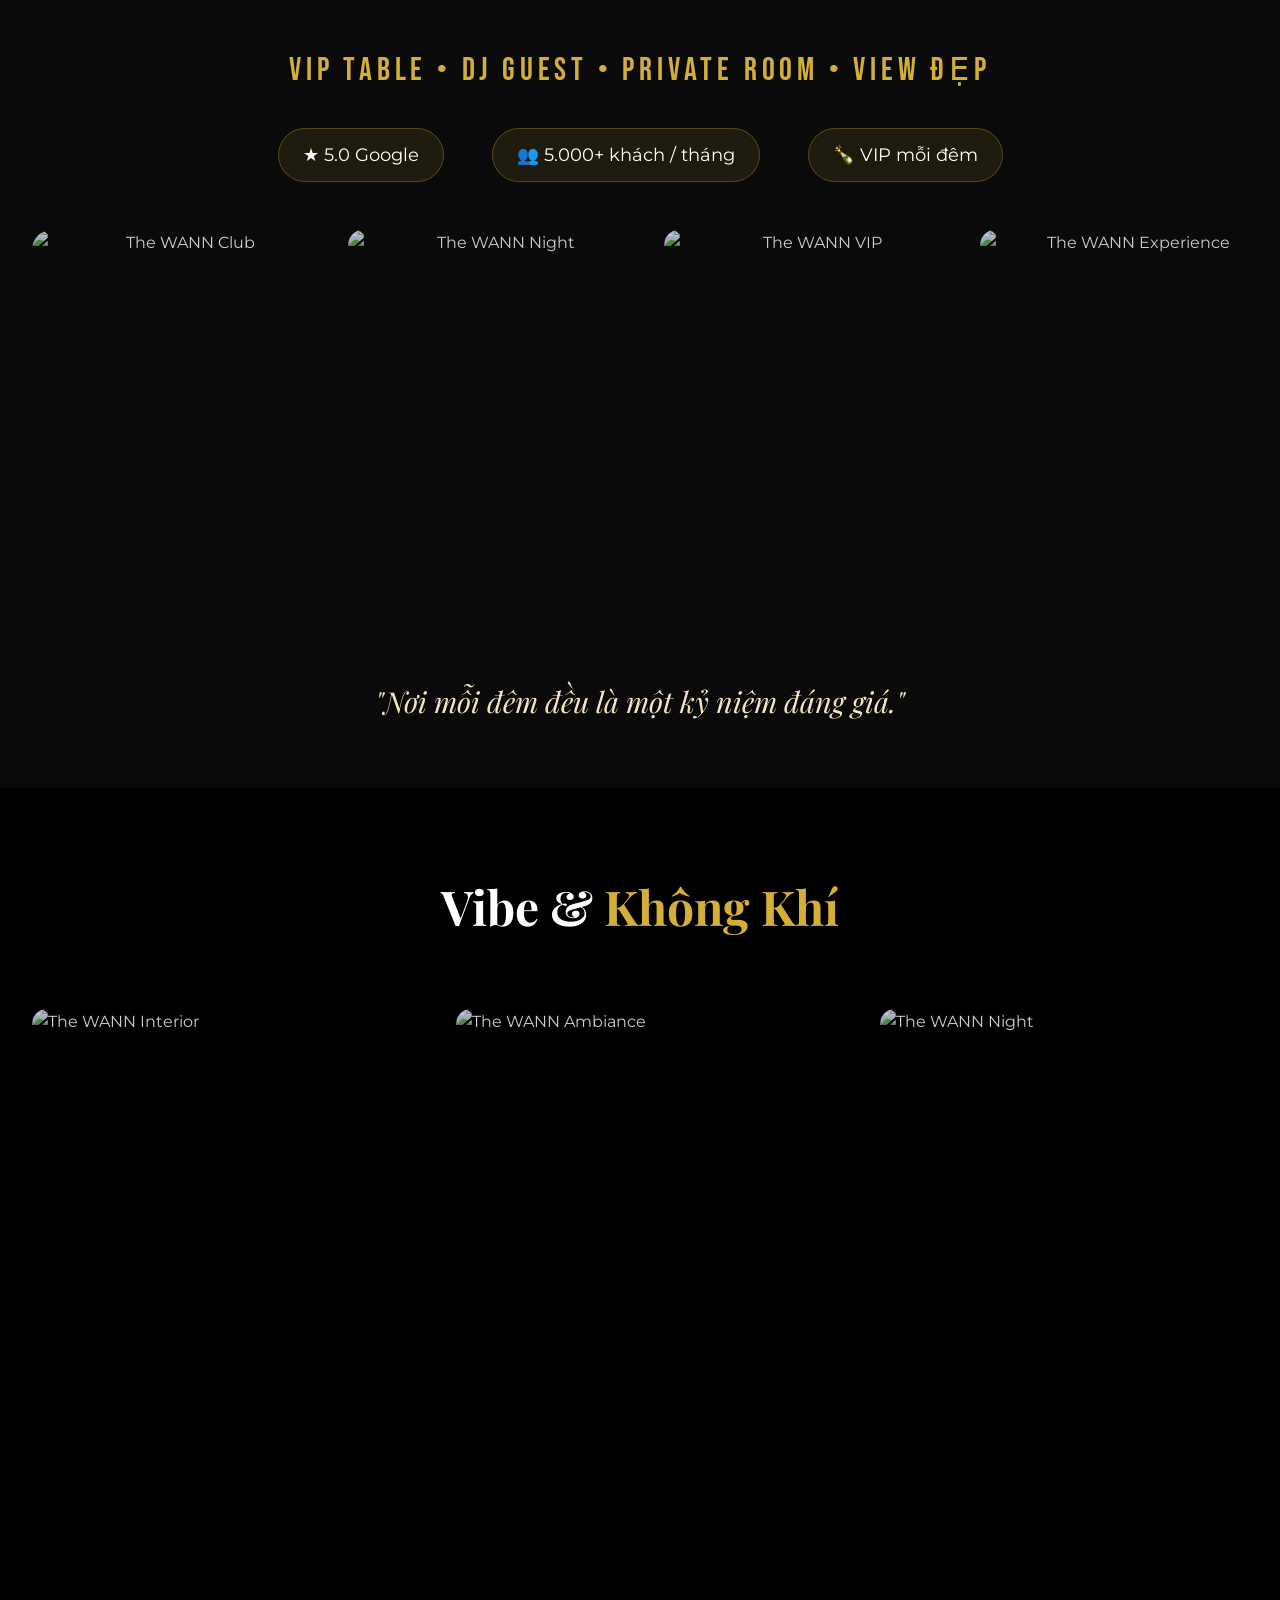
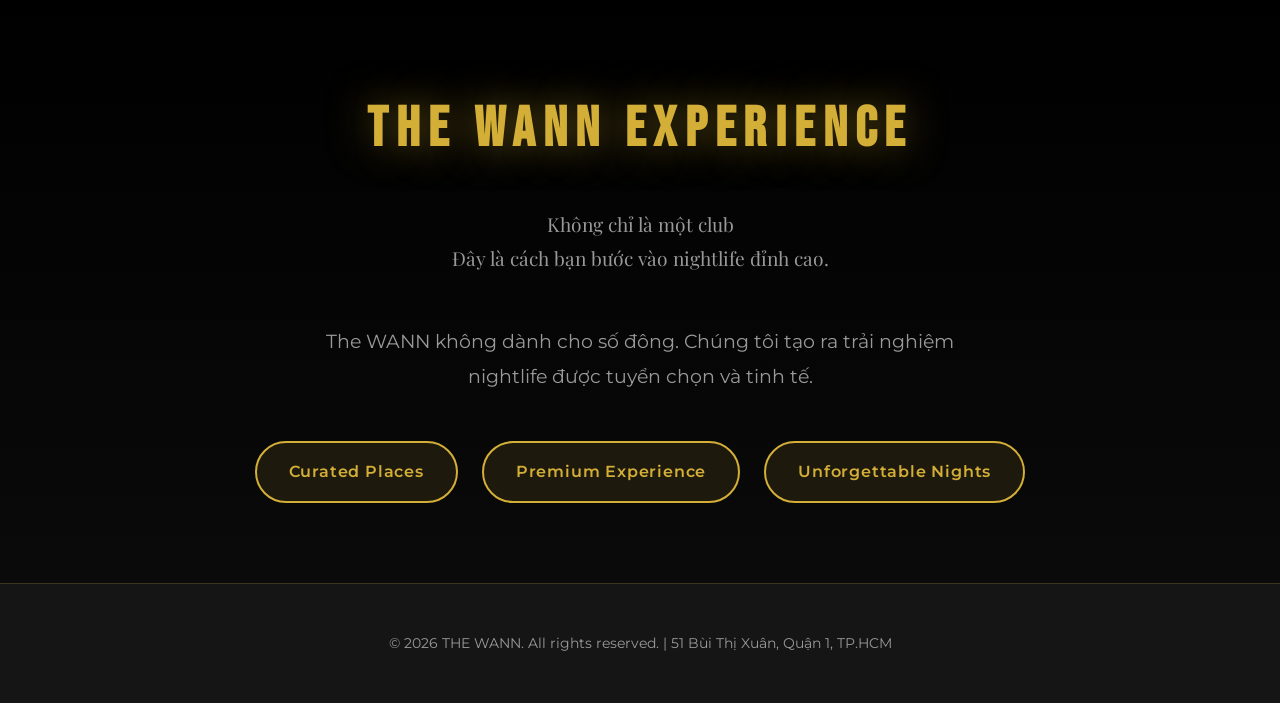
==== commit 8de78b98: "Update index.html" ====
--- a/index.html
+++ b/index.html
@@ -1545,7 +1545,7 @@
     <!-- CTA -->
     <div class="promotion-cta">
       <a href="https://zalo.me/0899996977" class="btn-booking">
-        ĐẶT BÀN NGAY QUA ZALO
+        ĐẶT BÀN TRỰC TIẾP
       </a>
     </div>
 
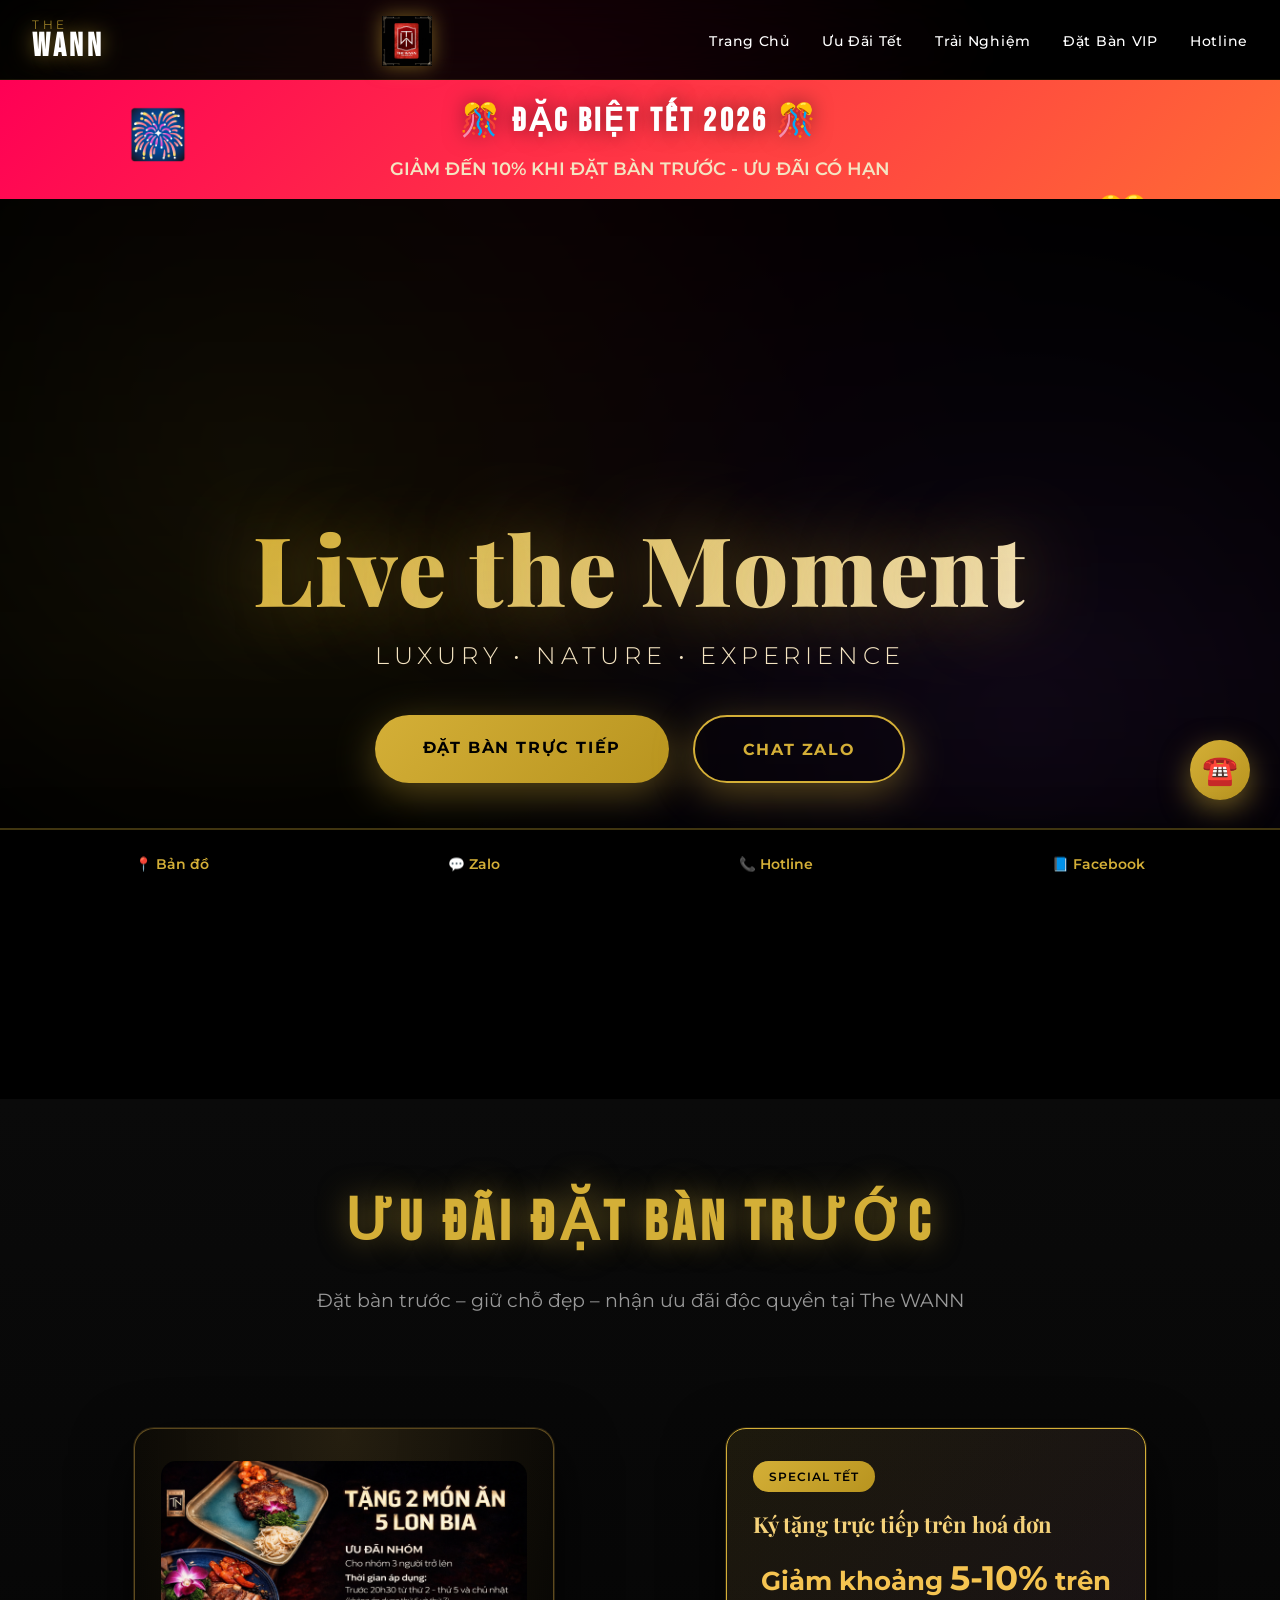
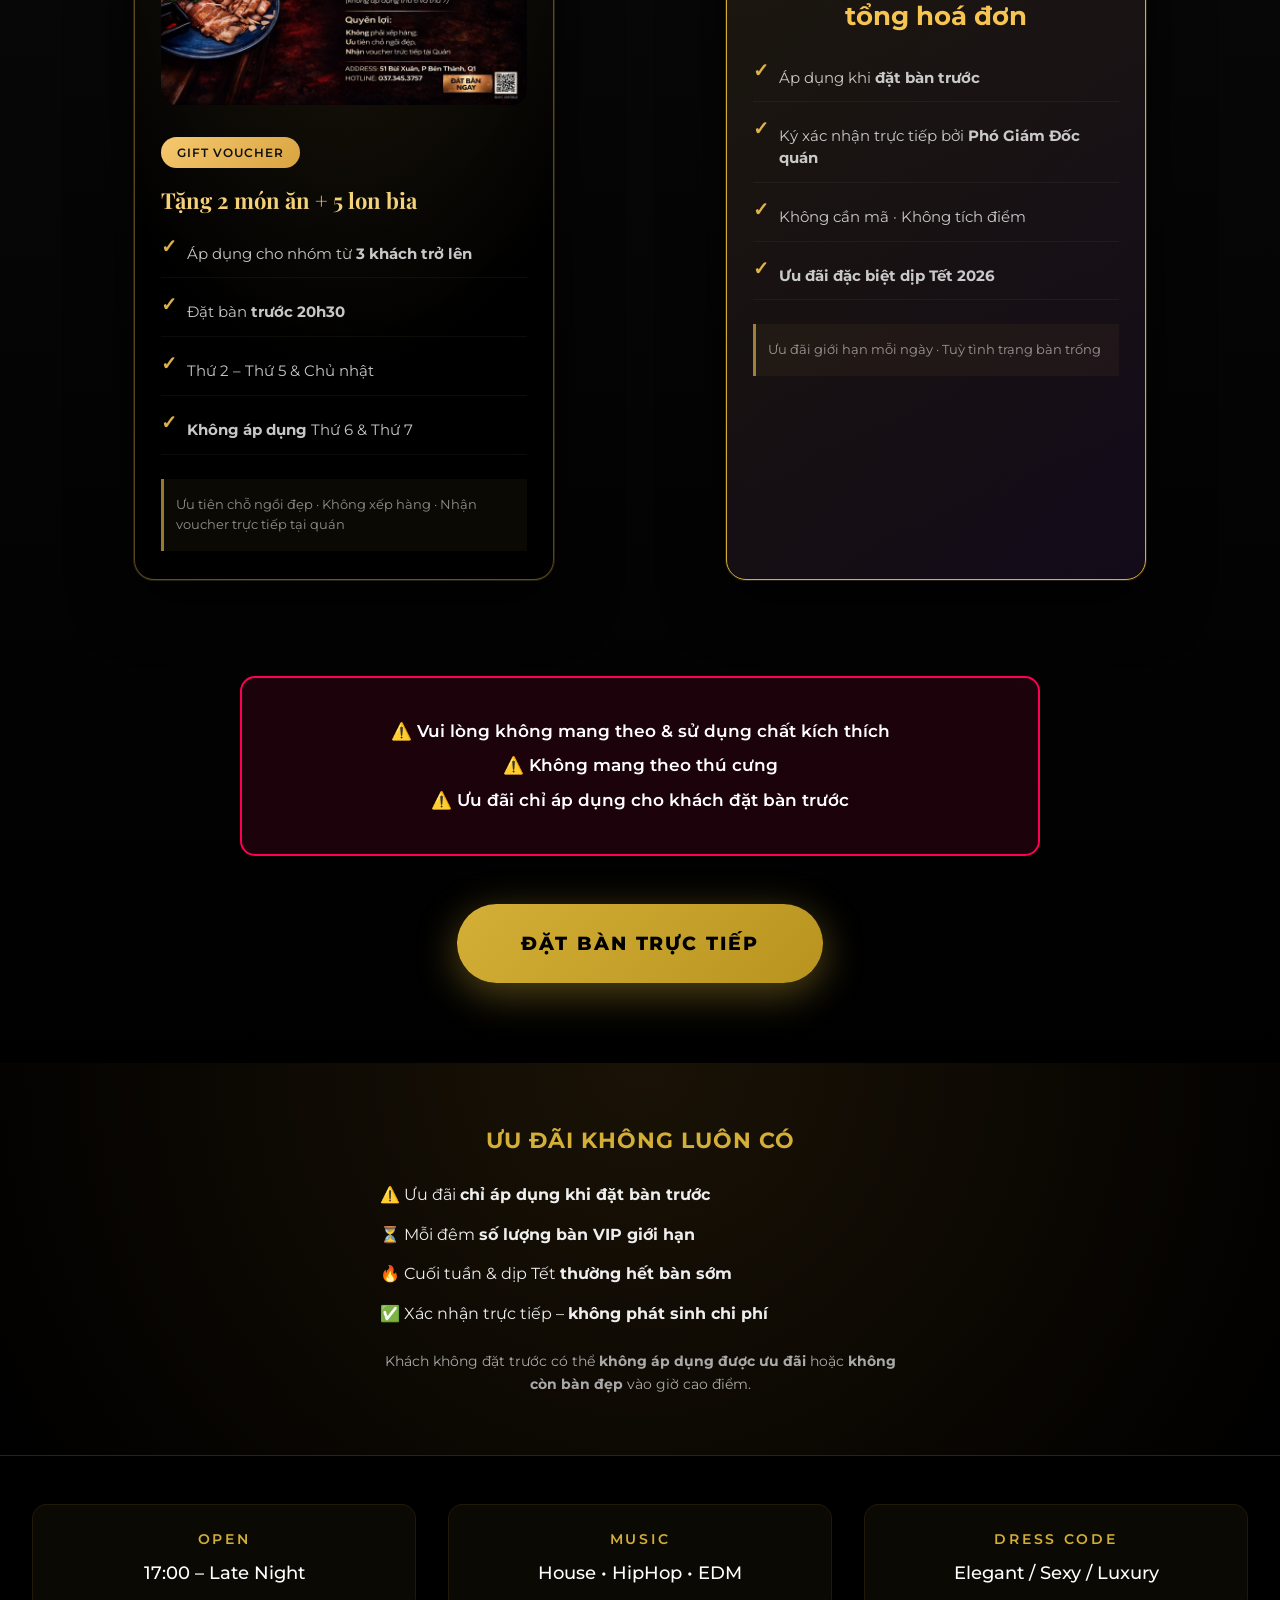
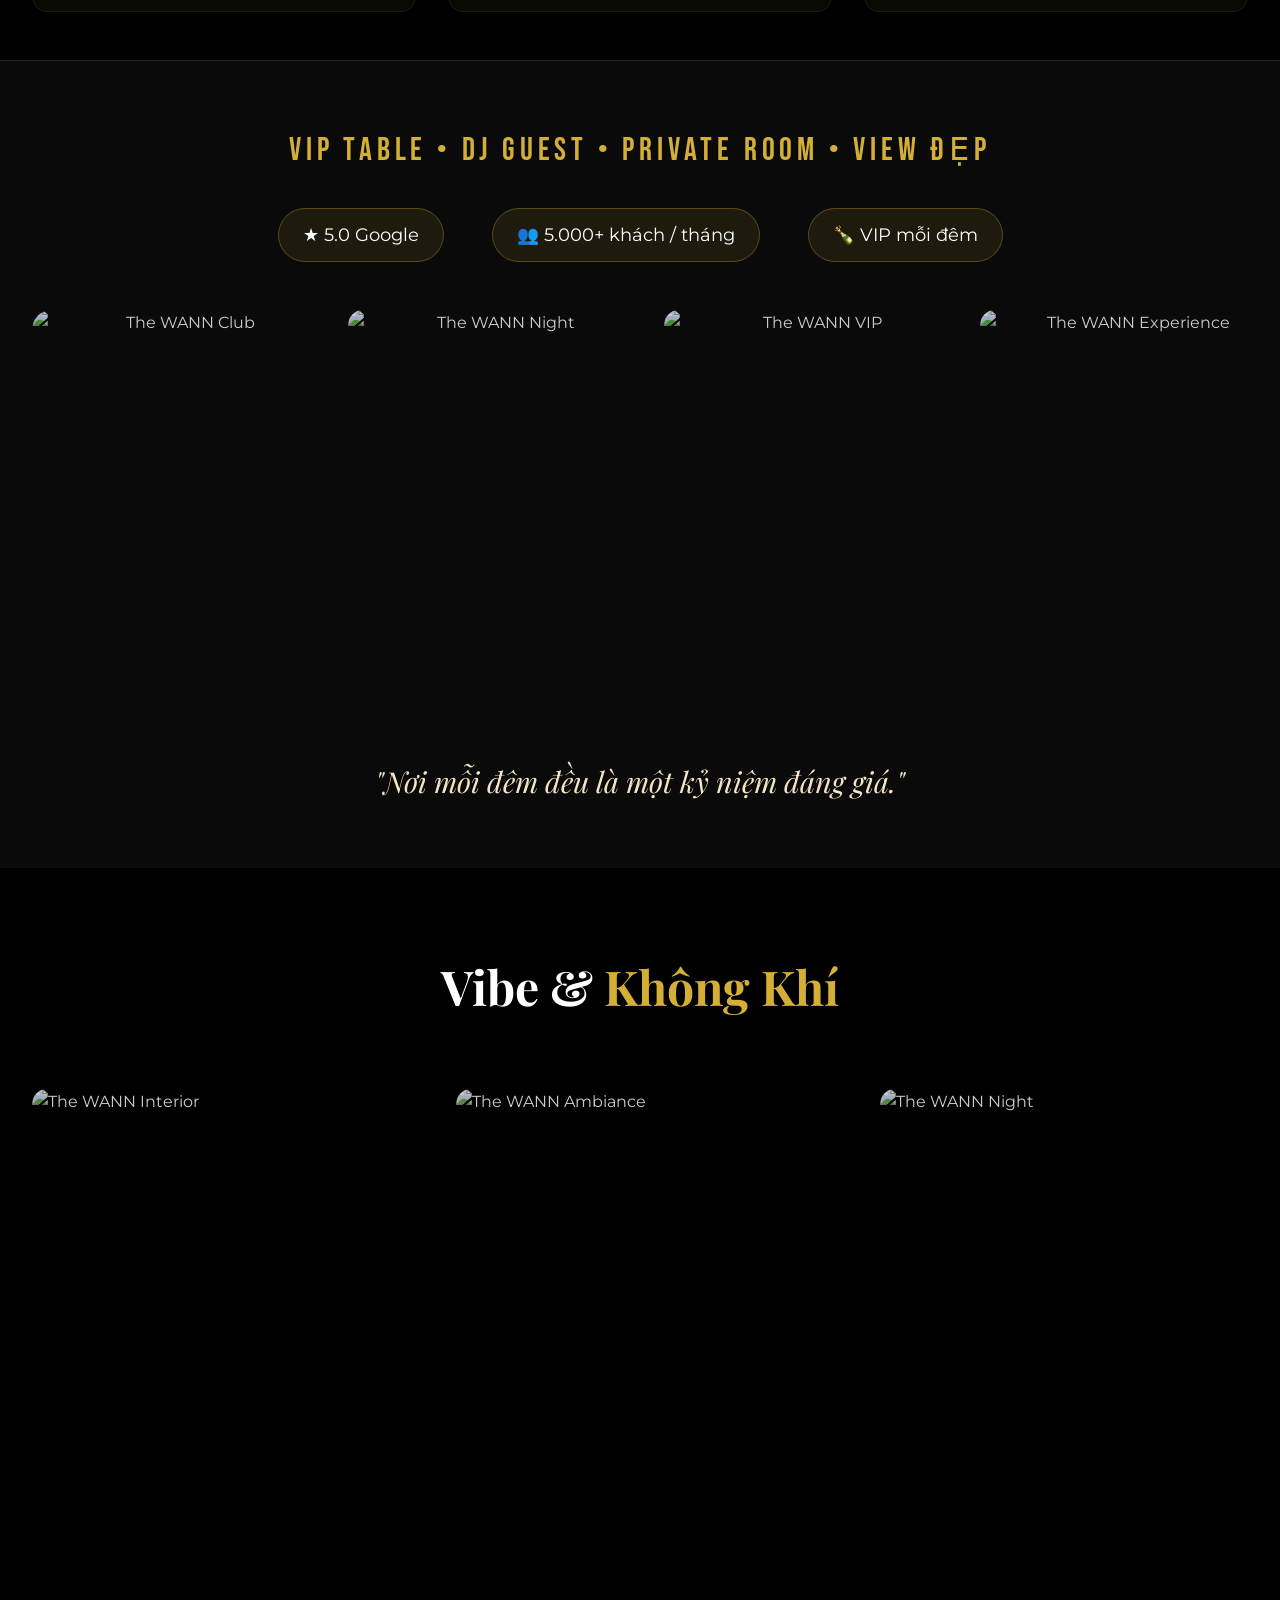
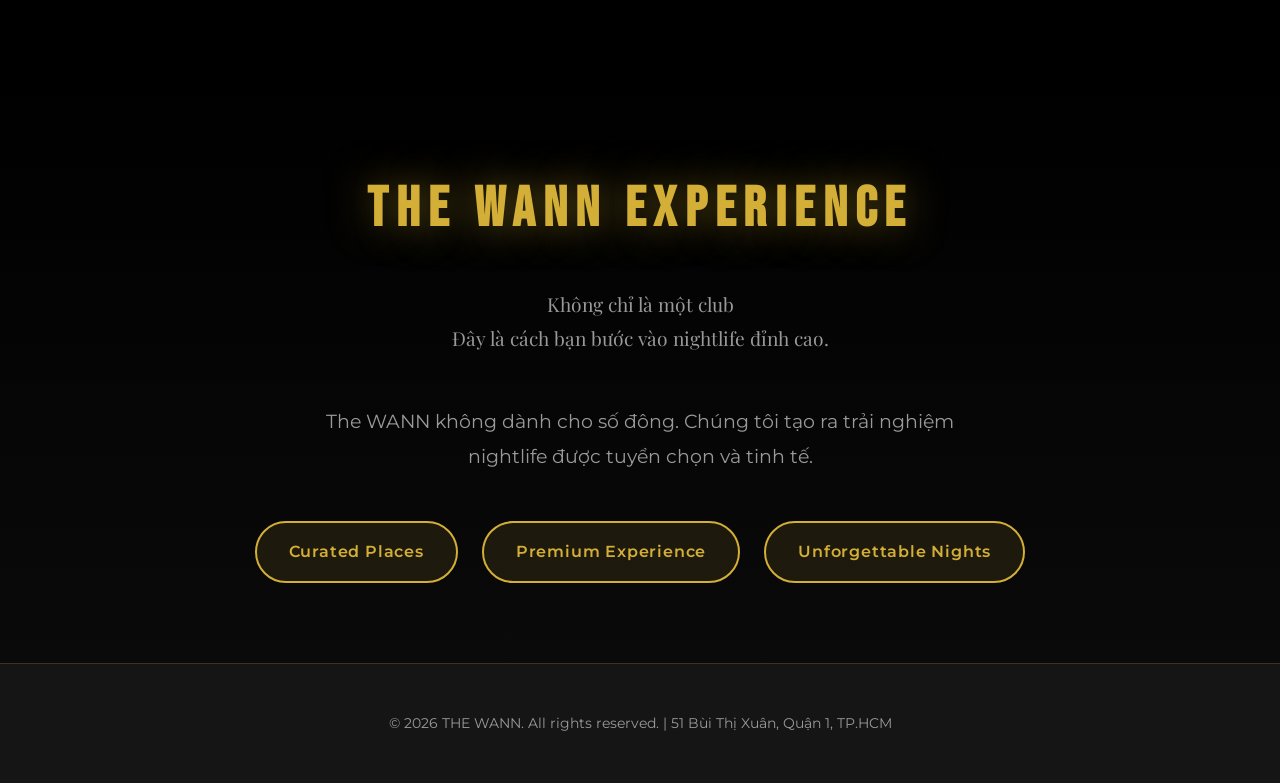
==== commit 856e9af5: "Update index.html" ====
--- a/index.html
+++ b/index.html
@@ -1401,7 +1401,26 @@
   border-left: 3px solid rgba(245,196,81,0.6);
   padding-left: 12px;
 }
- </style>
+/* ===== FIX HEADER EAT BANNER ===== */
+body {
+  padding-top: 80px;
+}
+
+.site-header {
+  height: 80px;
+}
+
+@media (max-width: 768px) {
+  body {
+    padding-top: 70px;
+  }
+
+  .site-header {
+    height: 70px;
+  }
+}
+
+</style>
 </head>
 
 <body>
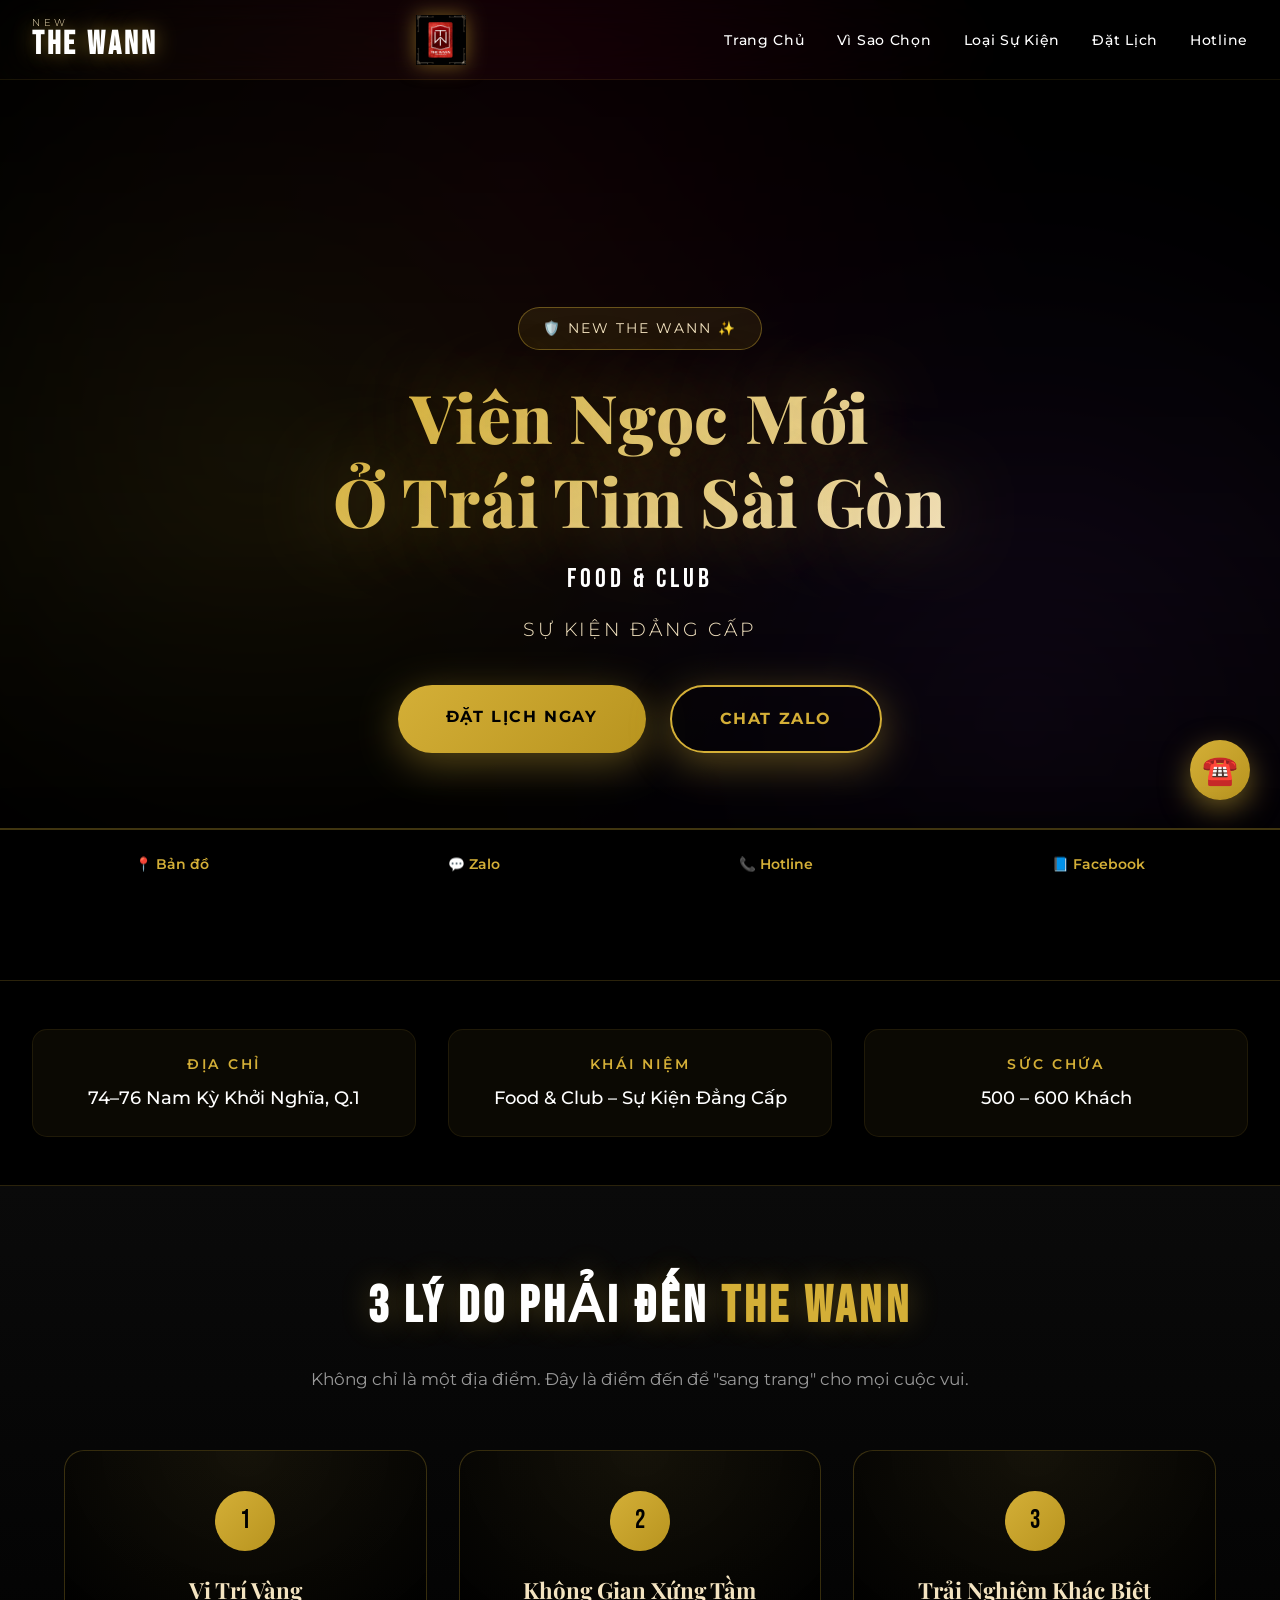
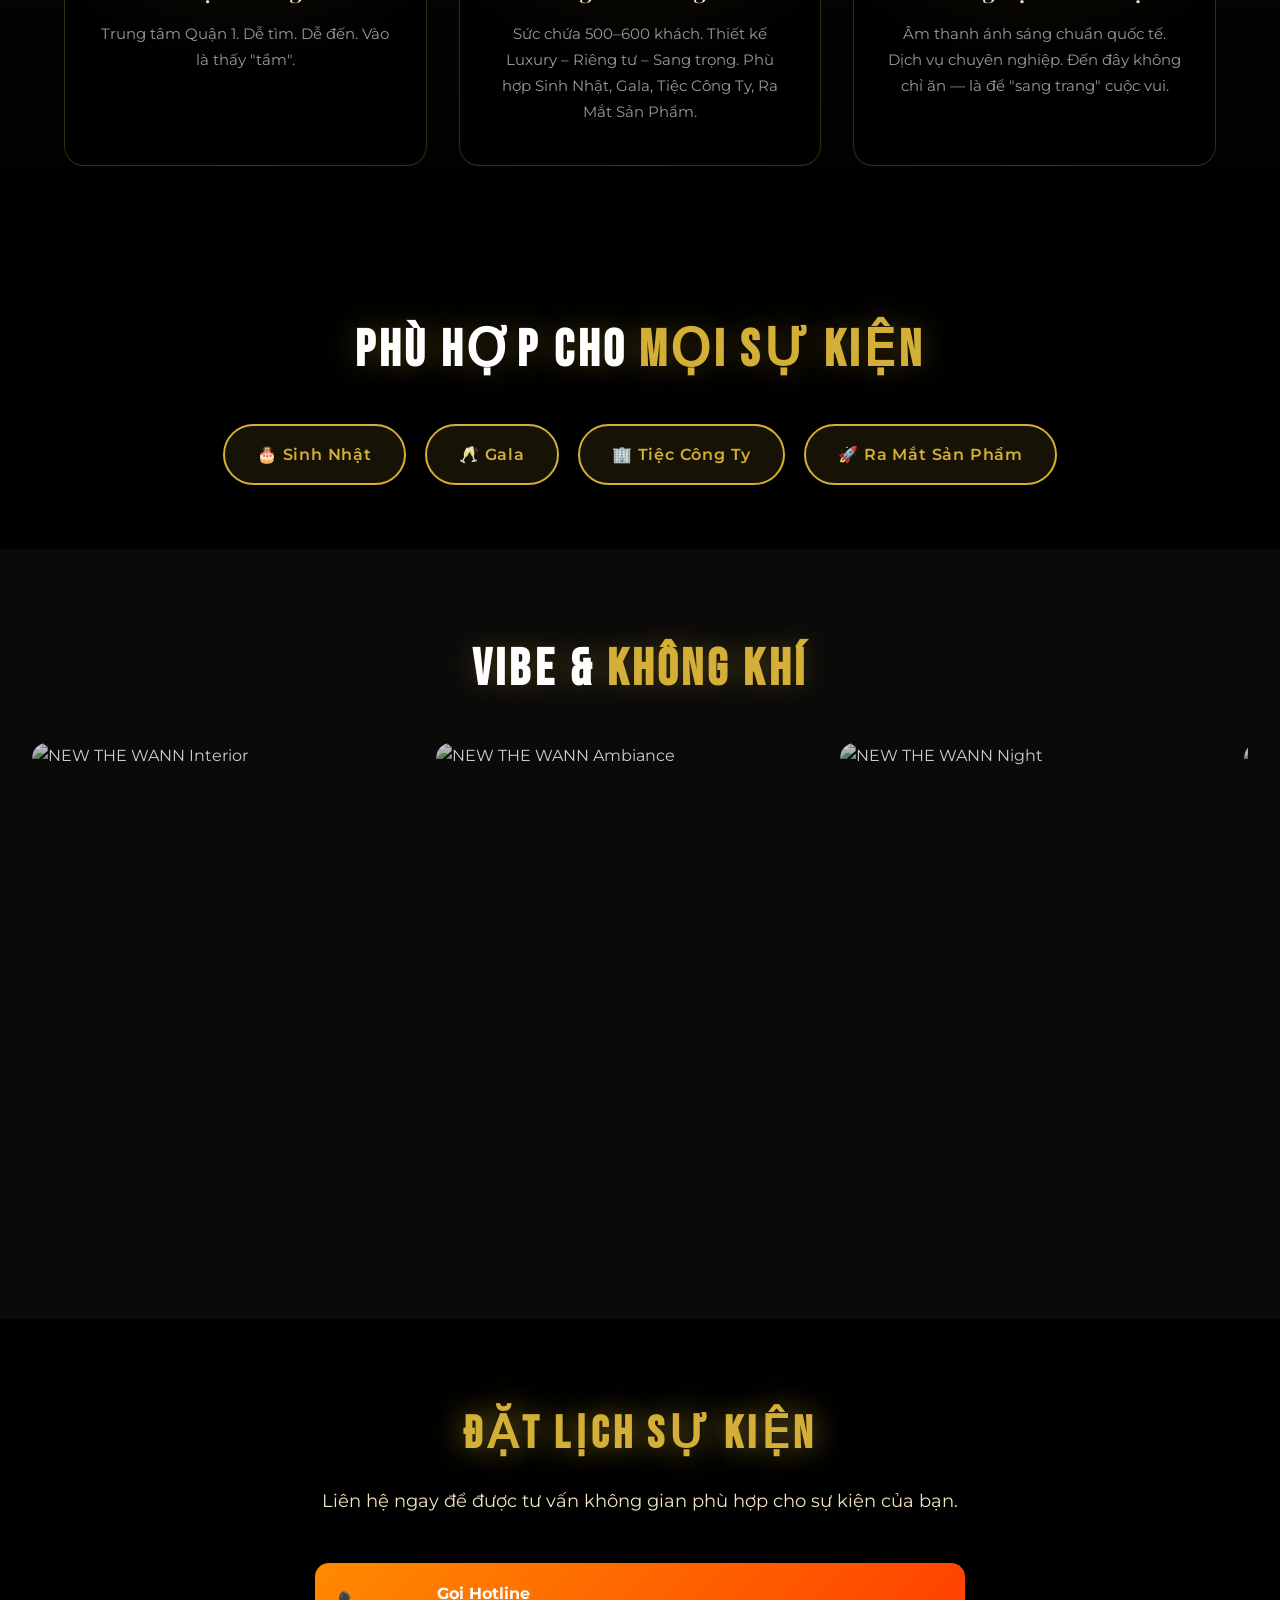
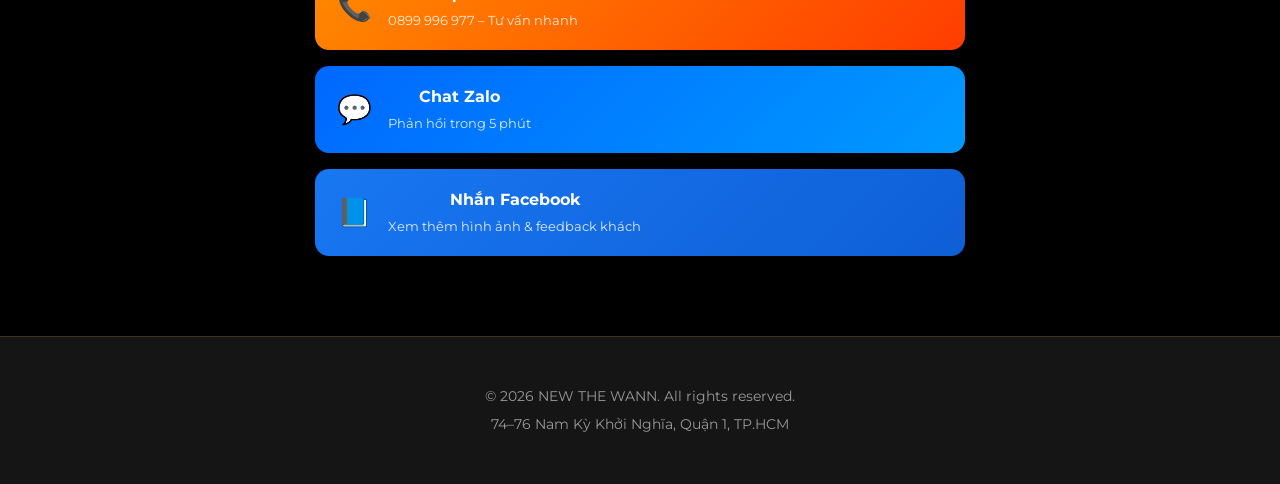
==== commit 5b538a5d: "Update index.html" ====
--- a/index.html
+++ b/index.html
@@ -2,36 +2,43 @@
 <html lang="vi">
 <head>
   <meta charset="UTF-8">
-  <meta name="viewport" content="width=device-width, initial-scale=1.0">
-  <meta name="theme-color" content="#000000">
-
-  <!-- ===== SEO ===== -->
-  <title>The WANN | Luxury Nightlife Booking - Tết 2026</title>
-  <meta name="description" content="The WANN – Nền tảng booking nightlife cao cấp. Trải nghiệm club, lounge, bar sang trọng với dịch vụ chuyên nghiệp. Ưu đãi đặc biệt Tết 2026.">
-
-  <!-- ===== OPEN GRAPH ===== -->
-  <meta property="og:type" content="website">
-  <meta property="og:title" content="The WANN | Luxury Nightlife Booking">
-  <meta property="og:description" content="Booking nightlife cao cấp – Club • Lounge • Bar">
-  <meta property="og:url" content="https://thewann.pages.dev">
-  <meta property="og:image" content="https://thewann.pages.dev/assets/images/logo.png">
-  <meta property="og:locale" content="vi_VN">
-
-  <!-- ===== TWITTER ===== -->
-  <meta name="twitter:card" content="summary_large_image">
-
-  <!-- ===== FONTS ===== -->
-  <link rel="preconnect" href="https://fonts.googleapis.com">
-  <link rel="preconnect" href="https://fonts.gstatic.com" crossorigin>
-  <link href="https://fonts.googleapis.com/css2?family=Playfair+Display:wght@400;500;600;700;800;900&family=Montserrat:wght@300;400;500;600;700;800;900&family=Bebas+Neue&display=swap" rel="stylesheet">
+<meta name="viewport" content="width=device-width, initial-scale=1.0">
+<meta name="theme-color" content="#000000">
+
+<!-- ================= BASIC SEO ================= -->
+<title>NEW THE WANN | Food & Club - Sự Kiện Đẳng Cấp tại Trung Tâm Sài Gòn</title>
+
+<meta name="description" content="NEW THE WANN - Viên ngọc mới ở trái tim Sài Gòn. Food & Club - Không gian sang trọng sức chứa 500-600 khách tại 74-76 Nam Kỳ Khởi Nghĩa, Q.1. Phù hợp sinh nhật, gala, tiệc công ty, ra mắt sản phẩm.">
+
+<meta name="keywords" content="NEW THE WANN, Food & Club Sài Gòn, tổ chức sự kiện Q1, club sang trọng, tiệc công ty, gala, ra mắt sản phẩm, Nam Kỳ Khởi Nghĩa">
+
+<meta name="robots" content="index, follow">
+<link rel="canonical" href="https://thewann.pages.dev/">
+
+<!-- ================= OPEN GRAPH ================= -->
+<meta property="og:type" content="website">
+<meta property="og:site_name" content="NEW THE WANN">
+<meta property="og:title" content="NEW THE WANN – Viên Ngọc Mới Ở Trái Tim Sài Gòn">
+<meta property="og:description" content="Food & Club - Sự kiện đẳng cấp. Không gian Luxury 500-600 khách tại 74-76 Nam Kỳ Khởi Nghĩa, Q.1.">
+<meta property="og:url" content="https://thewann.pages.dev/">
+<meta property="og:image" content="https://thewann.pages.dev/assets/images/og-cover.jpg">
+<meta property="og:image:width" content="1200">
+<meta property="og:image:height" content="630">
+<meta property="og:locale" content="vi_VN">
+
+<!-- ================= TWITTER ================= -->
+<meta name="twitter:card" content="summary_large_image">
+<meta name="twitter:title" content="NEW THE WANN – Food & Club Sài Gòn">
+<meta name="twitter:description" content="Viên ngọc mới ở trái tim Sài Gòn. Không gian Luxury - Riêng tư - Sang trọng.">
+<meta name="twitter:image" content="https://thewann.pages.dev/assets/images/og-cover.jpg">
+
+<!-- ================= FONTS ================= -->
+<link rel="preconnect" href="https://fonts.googleapis.com">
+<link rel="preconnect" href="https://fonts.gstatic.com" crossorigin>
+<link href="https://fonts.googleapis.com/css2?family=Playfair+Display:wght@400;500;600;700;800;900&family=Montserrat:wght@300;400;500;600;700;800;900&family=Bebas+Neue&display=swap" rel="stylesheet">
 
   <style>
-    /* ==================== RESET & BASE ==================== */
-    * {
-      margin: 0;
-      padding: 0;
-      box-sizing: border-box;
-    }
+    * { margin: 0; padding: 0; box-sizing: border-box; }
 
     :root {
       --gold: #D4AF37;
@@ -44,7 +51,7 @@
       --gray: #999999;
       --red: #ff0055;
       --purple: #9D4EDD;
-      
+
       --font-display: 'Playfair Display', serif;
       --font-body: 'Montserrat', sans-serif;
       --font-title: 'Bebas Neue', sans-serif;
@@ -56,40 +63,21 @@
       color: var(--white);
       overflow-x: hidden;
       line-height: 1.6;
-    }
-
-    html {
-      scroll-behavior: smooth;
-    }
-
-    /* Custom Scrollbar */
-    ::-webkit-scrollbar {
-      width: 10px;
-    }
-
-    ::-webkit-scrollbar-track {
-      background: var(--dark);
-    }
-
-    ::-webkit-scrollbar-thumb {
-      background: var(--gold);
-      border-radius: 5px;
-    }
-
-    ::-webkit-scrollbar-thumb:hover {
-      background: var(--gold-light);
-    }
+      padding-top: 80px;
+    }
+
+    html { scroll-behavior: smooth; }
+
+    ::-webkit-scrollbar { width: 10px; }
+    ::-webkit-scrollbar-track { background: var(--dark); }
+    ::-webkit-scrollbar-thumb { background: var(--gold); border-radius: 5px; }
+    ::-webkit-scrollbar-thumb:hover { background: var(--gold-light); }
 
     /* ==================== ANIMATED BACKGROUND ==================== */
     .animated-bg {
-      position: fixed;
-      top: 0;
-      left: 0;
-      width: 100%;
-      height: 100%;
-      z-index: -1;
+      position: fixed; top: 0; left: 0; width: 100%; height: 100%; z-index: -1;
       opacity: 0.15;
-      background: 
+      background:
         radial-gradient(circle at 20% 50%, var(--gold) 0%, transparent 50%),
         radial-gradient(circle at 80% 80%, var(--purple) 0%, transparent 50%),
         radial-gradient(circle at 40% 20%, var(--red) 0%, transparent 50%);
@@ -103,12 +91,9 @@
 
     /* ==================== HEADER ==================== */
     .site-header {
-      position: fixed;
-      top: 0;
-      left: 0;
-      width: 100%;
-      z-index: 1000;
-      padding: 1rem 0;
+      position: fixed; top: 0; left: 0; width: 100%; z-index: 1000;
+      height: 80px;
+      display: flex; align-items: center;
       background: rgba(0, 0, 0, 0.3);
       backdrop-filter: blur(20px);
       border-bottom: 1px solid rgba(212, 175, 55, 0.1);
@@ -116,1311 +101,299 @@
     }
 
     .site-header.scrolled {
-      padding: 0.5rem 0;
+      height: 70px;
       background: rgba(0, 0, 0, 0.95);
       box-shadow: 0 5px 30px rgba(212, 175, 55, 0.3);
     }
 
-    .container {
-      max-width: 1400px;
-      margin: 0 auto;
-      padding: 0 2rem;
-    }
-
-    .header-inner {
-      display: flex;
-      align-items: center;
-      justify-content: space-between;
-      gap: 2rem;
-    }
-
-    .brand {
-      display: flex;
-      flex-direction: column;
-      text-decoration: none;
-      line-height: 1;
-      transition: transform 0.3s ease;
-    }
-
-    .brand:hover {
-      transform: scale(1.05);
-    }
-
-    .brand-the {
-      font-family: var(--font-body);
-      font-size: 0.75rem;
-      letter-spacing: 0.3em;
-      color: var(--gold);
-      font-weight: 300;
-    }
-
+    .container { max-width: 1400px; margin: 0 auto; padding: 0 2rem; width: 100%; }
+
+    .header-inner { display: flex; align-items: center; justify-content: space-between; gap: 2rem; }
+
+    .brand { display: flex; flex-direction: column; text-decoration: none; line-height: 1; transition: transform 0.3s ease; }
+    .brand:hover { transform: scale(1.05); }
+
+    .brand-new {
+      font-family: var(--font-body); font-size: 0.65rem; letter-spacing: 0.35em;
+      color: var(--gold-light); font-weight: 300;
+    }
+
+    .brand-the { font-family: var(--font-body); font-size: 0.75rem; letter-spacing: 0.3em; color: var(--gold); font-weight: 300; }
     .brand-wann {
-      font-family: var(--font-title);
-      font-size: 2rem;
-      letter-spacing: 0.1em;
-      color: var(--white);
-      font-weight: 900;
-      text-shadow: 0 0 20px rgba(212, 175, 55, 0.5);
+      font-family: var(--font-title); font-size: 2rem; letter-spacing: 0.1em; color: var(--white);
+      font-weight: 900; text-shadow: 0 0 20px rgba(212, 175, 55, 0.5);
     }
 
     .header-logo {
-      width: 50px;
-      height: 50px;
-      object-fit: contain;
+      width: 50px; height: 50px; object-fit: contain;
       filter: drop-shadow(0 0 10px rgba(212, 175, 55, 0.5));
       animation: logoFloat 3s ease-in-out infinite;
     }
 
-    @keyframes logoFloat {
-      0%, 100% { transform: translateY(0); }
-      50% { transform: translateY(-10px); }
-    }
-
-    .menu-toggle {
-      display: none;
-      flex-direction: column;
-      gap: 5px;
-      background: none;
-      border: none;
-      cursor: pointer;
-      padding: 10px;
-      z-index: 1001;
-    }
-
-    .menu-toggle span {
-      width: 30px;
-      height: 3px;
-      background: var(--gold);
-      transition: all 0.3s ease;
-      border-radius: 2px;
-    }
-
-    .menu-toggle.active span:nth-child(1) {
-      transform: rotate(45deg) translate(8px, 8px);
-    }
-
-    .menu-toggle.active span:nth-child(2) {
-      opacity: 0;
-    }
-
-    .menu-toggle.active span:nth-child(3) {
-      transform: rotate(-45deg) translate(7px, -7px);
-    }
-
-    .main-nav ul {
-      display: flex;
-      list-style: none;
-      gap: 2rem;
-      align-items: center;
-    }
-
+    @keyframes logoFloat { 0%, 100% { transform: translateY(0); } 50% { transform: translateY(-10px); } }
+
+    .menu-toggle { display: none; flex-direction: column; gap: 5px; background: none; border: none; cursor: pointer; padding: 10px; z-index: 1001; }
+    .menu-toggle span { width: 30px; height: 3px; background: var(--gold); transition: all 0.3s ease; border-radius: 2px; }
+    .menu-toggle.active span:nth-child(1) { transform: rotate(45deg) translate(8px, 8px); }
+    .menu-toggle.active span:nth-child(2) { opacity: 0; }
+    .menu-toggle.active span:nth-child(3) { transform: rotate(-45deg) translate(7px, -7px); }
+
+    .main-nav ul { display: flex; list-style: none; gap: 2rem; align-items: center; }
     .main-nav a {
-      color: var(--white);
-      text-decoration: none;
-      font-weight: 500;
-      font-size: 0.9rem;
-      letter-spacing: 0.05em;
-      position: relative;
-      padding: 0.5rem 0;
-      transition: color 0.3s ease;
-    }
-
+      color: var(--white); text-decoration: none; font-weight: 500; font-size: 0.9rem;
+      letter-spacing: 0.05em; position: relative; padding: 0.5rem 0; transition: color 0.3s ease;
+    }
     .main-nav a::after {
-      content: '';
-      position: absolute;
-      bottom: 0;
-      left: 0;
-      width: 0;
-      height: 2px;
-      background: var(--gold);
-      transition: width 0.3s ease;
-    }
-
-    .main-nav a:hover {
-      color: var(--gold);
-    }
-
-    .main-nav a:hover::after {
-      width: 100%;
-    }
-
-    /* ==================== HERO SECTION ==================== */
+      content: ''; position: absolute; bottom: 0; left: 0; width: 0; height: 2px;
+      background: var(--gold); transition: width 0.3s ease;
+    }
+    .main-nav a:hover { color: var(--gold); }
+    .main-nav a:hover::after { width: 100%; }
+
+    /* ==================== HERO ==================== */
     .hero {
-      position: relative;
-      height: 100vh;
-      display: flex;
-      align-items: center;
-      justify-content: center;
+      position: relative; height: 100vh; display: flex; align-items: center; justify-content: center;
       overflow: hidden;
       background: url('https://images.unsplash.com/photo-1566417713940-fe7c737a9ef2?w=1600&q=80') center/cover;
     }
 
     .hero::before {
-      content: '';
-      position: absolute;
-      top: 0;
-      left: 0;
-      width: 100%;
-      height: 100%;
-      background: linear-gradient(
-        180deg,
-        rgba(0, 0, 0, 0.7) 0%,
-        rgba(0, 0, 0, 0.3) 50%,
-        rgba(0, 0, 0, 0.8) 100%
-      );
+      content: ''; position: absolute; top: 0; left: 0; width: 100%; height: 100%;
+      background: linear-gradient(180deg, rgba(0,0,0,0.7) 0%, rgba(0,0,0,0.3) 50%, rgba(0,0,0,0.85) 100%);
       z-index: 1;
     }
 
     .hero video {
-      position: absolute;
-      top: 50%;
-      left: 50%;
-      min-width: 100%;
-      min-height: 100%;
-      width: auto;
-      height: auto;
-      transform: translate(-50%, -50%);
-      object-fit: cover;
-      z-index: 0;
-      opacity: 0;
-      transition: opacity 1s ease-in;
-    }
-
-    .hero video.loaded {
-      opacity: 1;
-    }
-
-    .hero-content {
-      position: relative;
-      z-index: 2;
-      text-align: center;
-      max-width: 900px;
-      padding: 2rem;
-      animation: fadeInUp 1s ease-out;
-    }
-
-    @keyframes fadeInUp {
-      from {
-        opacity: 0;
-        transform: translateY(50px);
-      }
-      to {
-        opacity: 1;
-        transform: translateY(0);
-      }
+      position: absolute; top: 50%; left: 50%; min-width: 100%; min-height: 100%;
+      width: auto; height: auto; transform: translate(-50%, -50%); object-fit: cover;
+      z-index: 0; opacity: 0; transition: opacity 1s ease-in;
+    }
+    .hero video.loaded { opacity: 1; }
+
+    .hero-content { position: relative; z-index: 2; text-align: center; max-width: 900px; padding: 2rem; animation: fadeInUp 1s ease-out; }
+
+    @keyframes fadeInUp { from { opacity: 0; transform: translateY(50px); } to { opacity: 1; transform: translateY(0); } }
+
+    .hero-badge {
+      display: inline-flex; align-items: center; gap: 0.5rem;
+      padding: 0.6rem 1.5rem; margin-bottom: 1.5rem;
+      background: rgba(212, 175, 55, 0.1); border: 1px solid rgba(212, 175, 55, 0.4);
+      border-radius: 30px; font-size: 0.85rem; letter-spacing: 0.15em; color: var(--gold-light);
+      text-transform: uppercase;
     }
 
     .hero-content h1 {
-      font-family: var(--font-display);
-      font-size: clamp(3rem, 8vw, 6rem);
-      font-weight: 900;
+      font-family: var(--font-display); font-size: clamp(2.2rem, 6vw, 4.2rem); font-weight: 800;
       margin-bottom: 1rem;
       background: linear-gradient(135deg, var(--gold) 0%, var(--gold-light) 100%);
-      -webkit-background-clip: text;
-      -webkit-text-fill-color: transparent;
-      background-clip: text;
+      -webkit-background-clip: text; -webkit-text-fill-color: transparent; background-clip: text;
       text-shadow: 0 0 80px rgba(212, 175, 55, 0.5);
-      letter-spacing: 0.02em;
-      line-height: 1.1;
+      letter-spacing: 0.01em; line-height: 1.25;
       animation: glowPulse 3s ease-in-out infinite;
     }
 
     @keyframes glowPulse {
-      0%, 100% {
-        filter: drop-shadow(0 0 20px rgba(212, 175, 55, 0.6));
-      }
-      50% {
-        filter: drop-shadow(0 0 40px rgba(212, 175, 55, 0.9));
-      }
-    }
-
-    .hero-content p {
-      font-size: clamp(1rem, 2vw, 1.5rem);
-      color: var(--gold-light);
-      margin-bottom: 2.5rem;
-      letter-spacing: 0.2em;
-      font-weight: 300;
-      text-transform: uppercase;
-    }
-
-    .hero-actions {
-      display: flex;
-      gap: 1.5rem;
-      justify-content: center;
-      flex-wrap: wrap;
-    }
+      0%, 100% { filter: drop-shadow(0 0 20px rgba(212, 175, 55, 0.6)); }
+      50% { filter: drop-shadow(0 0 40px rgba(212, 175, 55, 0.9)); }
+    }
+
+    .hero-content .hero-sub {
+      font-family: var(--font-title); font-size: clamp(1.2rem, 2.5vw, 1.7rem); color: var(--white);
+      margin-bottom: 0.8rem; letter-spacing: 0.15em; text-transform: uppercase;
+    }
+
+    .hero-content .hero-concept {
+      font-size: clamp(0.95rem, 2vw, 1.2rem); color: var(--gold-light);
+      margin-bottom: 2.5rem; letter-spacing: 0.15em; font-weight: 300; text-transform: uppercase;
+    }
+
+    .hero-actions { display: flex; gap: 1.5rem; justify-content: center; flex-wrap: wrap; }
 
     .hero-cta {
-      display: inline-block;
-      padding: 1.2rem 3rem;
+      display: inline-block; padding: 1.2rem 3rem;
       background: linear-gradient(135deg, var(--gold) 0%, var(--gold-dark) 100%);
-      color: var(--black);
-      text-decoration: none;
-      font-weight: 700;
-      font-size: 1rem;
-      letter-spacing: 0.1em;
-      text-transform: uppercase;
-      border-radius: 50px;
-      position: relative;
-      overflow: hidden;
-      transition: all 0.4s ease;
-      box-shadow: 0 10px 40px rgba(212, 175, 55, 0.4);
+      color: var(--black); text-decoration: none; font-weight: 700; font-size: 1rem;
+      letter-spacing: 0.1em; text-transform: uppercase; border-radius: 50px; position: relative;
+      overflow: hidden; transition: all 0.4s ease; box-shadow: 0 10px 40px rgba(212, 175, 55, 0.4);
     }
 
     .hero-cta::before {
-      content: '';
-      position: absolute;
-      top: 50%;
-      left: 50%;
-      width: 0;
-      height: 0;
-      border-radius: 50%;
-      background: rgba(255, 255, 255, 0.3);
-      transform: translate(-50%, -50%);
-      transition: width 0.6s, height 0.6s;
-    }
-
-    .hero-cta:hover::before {
-      width: 300px;
-      height: 300px;
-    }
-
-    .hero-cta:hover {
-      transform: translateY(-5px) scale(1.05);
-      box-shadow: 0 15px 50px rgba(212, 175, 55, 0.6);
-    }
-
-    .hero-cta.secondary {
-      background: transparent;
-      border: 2px solid var(--gold);
-      color: var(--gold);
-    }
-
-    .hero-cta.secondary:hover {
-      background: var(--gold);
-      color: var(--black);
-    }
-
-    /* ==================== TET SPECIAL BANNER ==================== */
-    .tet-banner {
-      background: linear-gradient(135deg, #ff0055 0%, #ff6b35 100%);
-      padding: 1rem;
-      text-align: center;
-      animation: bannerPulse 2s ease-in-out infinite;
-      position: relative;
-      overflow: hidden;
-    }
-
-    .tet-banner::before {
-      content: '🎆';
-      position: absolute;
-      font-size: 3rem;
-      animation: firework 3s ease-in-out infinite;
-      left: 10%;
-    }
-
-    .tet-banner::after {
-      content: '🎊';
-      position: absolute;
-      font-size: 3rem;
-      animation: firework 3s ease-in-out infinite 1.5s;
-      right: 10%;
-    }
-
-    @keyframes bannerPulse {
-      0%, 100% { transform: scale(1); }
-      50% { transform: scale(1.02); }
-    }
-
-    @keyframes firework {
-      0%, 100% { transform: translateY(0) rotate(0deg); opacity: 1; }
-      50% { transform: translateY(-20px) rotate(180deg); opacity: 0.7; }
-    }
-
-    .tet-banner h3 {
-      font-family: var(--font-title);
-      font-size: 2rem;
-      color: var(--white);
-      text-shadow: 0 0 20px rgba(0, 0, 0, 0.5);
-      letter-spacing: 0.1em;
-      margin-bottom: 0.5rem;
-    }
-
-    .tet-banner p {
-      font-size: 1.1rem;
-      font-weight: 600;
-      color: var(--gold-light);
-    }
+      content: ''; position: absolute; top: 50%; left: 50%; width: 0; height: 0; border-radius: 50%;
+      background: rgba(255, 255, 255, 0.3); transform: translate(-50%, -50%); transition: width 0.6s, height 0.6s;
+    }
+    .hero-cta:hover::before { width: 300px; height: 300px; }
+    .hero-cta:hover { transform: translateY(-5px) scale(1.05); box-shadow: 0 15px 50px rgba(212, 175, 55, 0.6); }
+
+    .hero-cta.secondary { background: transparent; border: 2px solid var(--gold); color: var(--gold); }
+    .hero-cta.secondary:hover { background: var(--gold); color: var(--black); }
 
     /* ==================== INFO BAR ==================== */
     .hero-info-bar {
-      display: grid;
-      grid-template-columns: repeat(auto-fit, minmax(250px, 1fr));
-      gap: 2rem;
-      padding: 3rem 2rem;
-      background: rgba(0, 0, 0, 0.8);
-      backdrop-filter: blur(20px);
-      border-top: 1px solid rgba(212, 175, 55, 0.2);
-      border-bottom: 1px solid rgba(212, 175, 55, 0.2);
+      display: grid; grid-template-columns: repeat(auto-fit, minmax(250px, 1fr)); gap: 2rem;
+      padding: 3rem 2rem; background: rgba(0, 0, 0, 0.8); backdrop-filter: blur(20px);
+      border-top: 1px solid rgba(212, 175, 55, 0.2); border-bottom: 1px solid rgba(212, 175, 55, 0.2);
     }
 
     .info-item {
-      text-align: center;
-      padding: 1.5rem;
-      background: rgba(212, 175, 55, 0.05);
-      border-radius: 15px;
-      transition: all 0.3s ease;
-      border: 1px solid rgba(212, 175, 55, 0.1);
-    }
-
-    .info-item:hover {
-      background: rgba(212, 175, 55, 0.1);
-      transform: translateY(-5px);
-      box-shadow: 0 10px 30px rgba(212, 175, 55, 0.2);
-    }
-
-    .info-label {
-      display: block;
-      font-size: 0.85rem;
-      color: var(--gold);
-      letter-spacing: 0.2em;
-      margin-bottom: 0.5rem;
-      font-weight: 600;
-    }
-
-    .info-value {
-      display: block;
-      font-size: 1.1rem;
-      color: var(--white);
-      font-weight: 500;
-    }
-
-    /* ==================== HERO EXTRAS ==================== */
-    .hero-extras {
-      padding: 4rem 2rem;
-      text-align: center;
-      background: var(--dark);
-    }
-
-    .hero-usp {
-      font-family: var(--font-title);
-      font-size: 2rem;
-      letter-spacing: 0.15em;
-      color: var(--gold);
-      margin-bottom: 2rem;
-      animation: slideIn 1s ease-out;
-    }
-
-    @keyframes slideIn {
-      from {
-        opacity: 0;
-        transform: translateX(-50px);
-      }
-      to {
-        opacity: 1;
-        transform: translateX(0);
-      }
-    }
-
-    .hero-trust {
-      display: flex;
-      justify-content: center;
-      gap: 3rem;
-      flex-wrap: wrap;
-      margin-bottom: 3rem;
-      font-size: 1.1rem;
-    }
-
-    .hero-trust span {
-      padding: 0.75rem 1.5rem;
-      background: rgba(212, 175, 55, 0.1);
-      border-radius: 30px;
-      border: 1px solid rgba(212, 175, 55, 0.3);
-      transition: all 0.3s ease;
-    }
-
-    .hero-trust span:hover {
-      background: rgba(212, 175, 55, 0.2);
-      transform: scale(1.05);
-    }
-
-    .hero-preview {
-      overflow: hidden;
-      margin: 3rem 0;
-      border-radius: 20px;
-      position: relative;
-    }
-
-    .preview-track {
-      display: flex;
-      gap: 1rem;
-      animation: scroll 30s linear infinite;
-    }
-
-    .preview-track:hover {
-      animation-play-state: paused;
-    }
-
-    @keyframes scroll {
-      0% { transform: translateX(0); }
-      100% { transform: translateX(-50%); }
-    }
-
-    .preview-track video,
-    .preview-track img {
-      width: 300px;
-      height: 400px;
-      object-fit: cover;
-      border-radius: 15px;
-      flex-shrink: 0;
-      filter: brightness(0.8);
-      transition: all 0.3s ease;
-    }
-
-    .preview-track video:hover,
-    .preview-track img:hover {
-      filter: brightness(1);
-      transform: scale(1.05);
-    }
-
-    .hero-quote {
-      font-family: var(--font-display);
-      font-size: 1.8rem;
-      font-style: italic;
-      color: var(--gold-light);
-      max-width: 800px;
-      margin: 3rem auto 0;
-      line-height: 1.6;
-    }
-
-    /* ==================== PROMOTION SECTION ==================== */
-    .promotion-section {
-      padding: 5rem 2rem;
-      background: linear-gradient(180deg, var(--dark) 0%, var(--black) 100%);
-    }
-
-    .promotion-header {
-      text-align: center;
-      margin-bottom: 4rem;
-    }
-
-    .promotion-header h2 {
-      font-family: var(--font-title);
-      font-size: 3.5rem;
-      color: var(--gold);
-      letter-spacing: 0.1em;
-      margin-bottom: 1rem;
-      text-shadow: 0 0 30px rgba(212, 175, 55, 0.5);
-    }
-
-    .promotion-header p {
-      font-size: 1.2rem;
-      color: var(--gray);
-      max-width: 700px;
-      margin: 0 auto;
-    }
-
-    .promotion-grid {
-      display: grid;
-      grid-template-columns: repeat(auto-fit, minmax(400px, 1fr));
-      gap: 2rem;
-      max-width: 1200px;
-      margin: 0 auto 3rem;
-    }
-
-    .promotion-card {
-      background: rgba(255, 255, 255, 0.03);
-      border: 2px solid rgba(212, 175, 55, 0.2);
-      border-radius: 20px;
-      padding: 2.5rem;
-      transition: all 0.4s ease;
-      position: relative;
-      overflow: hidden;
-    }
-
-    .promotion-card::before {
-      content: '';
-      position: absolute;
-      top: -50%;
-      left: -50%;
-      width: 200%;
-      height: 200%;
-      background: radial-gradient(circle, rgba(212, 175, 55, 0.1) 0%, transparent 70%);
-      opacity: 0;
-      transition: opacity 0.4s ease;
-    }
-
-    .promotion-card:hover::before {
-      opacity: 1;
-    }
-
-    .promotion-card:hover {
-      transform: translateY(-10px);
-      border-color: var(--gold);
-      box-shadow: 0 20px 60px rgba(212, 175, 55, 0.3);
-    }
-
-    .promotion-card.highlight {
-      background: linear-gradient(135deg, rgba(212, 175, 55, 0.1) 0%, rgba(157, 78, 221, 0.1) 100%);
-      border-color: var(--gold);
-    }
-
-    .promotion-badge {
-      display: inline-block;
-      padding: 0.5rem 1.5rem;
-      background: var(--red);
-      color: var(--white);
-      font-weight: 700;
-      font-size: 0.85rem;
-      letter-spacing: 0.1em;
-      border-radius: 30px;
+      text-align: center; padding: 1.5rem; background: rgba(212, 175, 55, 0.05);
+      border-radius: 15px; transition: all 0.3s ease; border: 1px solid rgba(212, 175, 55, 0.1);
+    }
+    .info-item:hover { background: rgba(212, 175, 55, 0.1); transform: translateY(-5px); box-shadow: 0 10px 30px rgba(212, 175, 55, 0.2); }
+
+    .info-label { display: block; font-size: 0.85rem; color: var(--gold); letter-spacing: 0.2em; margin-bottom: 0.5rem; font-weight: 600; }
+    .info-value { display: block; font-size: 1.1rem; color: var(--white); font-weight: 500; }
+
+    /* ==================== SECTION TITLE ==================== */
+    .section-title {
+      font-family: var(--font-title); font-size: clamp(2rem, 5vw, 3.2rem); text-align: center;
+      letter-spacing: 0.08em; margin-bottom: 1rem; color: var(--white);
+      text-shadow: 0 0 30px rgba(212, 175, 55, 0.3);
+    }
+    .section-title span { color: var(--gold); }
+
+    .section-sub {
+      text-align: center; color: var(--gray); max-width: 700px; margin: 0 auto 3.5rem;
+      font-size: 1.05rem; line-height: 1.8;
+    }
+
+    /* ==================== 3 REASONS SECTION ==================== */
+    .reasons-section { padding: 5rem 2rem; background: linear-gradient(180deg, var(--dark) 0%, var(--black) 100%); }
+
+    .reasons-grid {
+      display: grid; grid-template-columns: repeat(auto-fit, minmax(300px, 1fr)); gap: 2rem;
+      max-width: 1200px; margin: 0 auto;
+    }
+
+    .reason-card {
+      background: radial-gradient(120% 120% at 50% 0%, rgba(212,175,55,0.08), rgba(0,0,0,0.85) 60%);
+      border: 1px solid rgba(212, 175, 55, 0.25);
+      border-radius: 20px; padding: 2.5rem 2rem; text-align: center;
+      transition: all 0.4s ease; position: relative; overflow: hidden;
+    }
+
+    .reason-card:hover {
+      transform: translateY(-10px); border-color: var(--gold);
+      box-shadow: 0 20px 60px rgba(212, 175, 55, 0.25);
+    }
+
+    .reason-number {
+      display: inline-flex; align-items: center; justify-content: center;
+      width: 60px; height: 60px; border-radius: 50%;
+      background: linear-gradient(135deg, var(--gold) 0%, var(--gold-dark) 100%);
+      color: var(--black); font-family: var(--font-title); font-size: 1.6rem;
       margin-bottom: 1.5rem;
     }
 
-    .promotion-badge.gold {
-      background: linear-gradient(135deg, var(--gold) 0%, var(--gold-dark) 100%);
-      color: var(--black);
-    }
-
-    .promotion-card h3 {
-      font-family: var(--font-display);
-      font-size: 1.8rem;
-      color: var(--gold);
-      margin-bottom: 1.5rem;
-      line-height: 1.3;
-    }
-
-    .promotion-image {
-      margin-bottom: 2rem;
-      border-radius: 15px;
-      overflow: hidden;
-    }
-
-    .promotion-image img {
-      width: 100%;
-      height: auto;
-      display: block;
-      transition: transform 0.4s ease;
-    }
-
-    .promotion-card:hover .promotion-image img {
-      transform: scale(1.1);
-    }
-
-    .promotion-list {
-      list-style: none;
-      margin: 1.5rem 0;
-    }
-
-    .promotion-list li {
-      padding: 0.75rem 0;
-      padding-left: 2rem;
-      position: relative;
-      color: var(--white);
-      border-bottom: 1px solid rgba(255, 255, 255, 0.05);
-    }
-
-    .promotion-list li::before {
-      content: '✓';
-      position: absolute;
-      left: 0;
-      color: var(--gold);
-      font-weight: bold;
-      font-size: 1.2rem;
-    }
-
-    .promotion-discount {
-      font-size: 2.5rem;
-      color: var(--gold);
-      font-weight: 900;
-      margin: 1rem 0;
-      text-align: center;
-    }
-
-    .promotion-note {
-      margin-top: 1.5rem;
-      padding: 1rem;
-      background: rgba(212, 175, 55, 0.05);
-      border-left: 3px solid var(--gold);
-      font-size: 0.9rem;
-      color: var(--gray);
-      line-height: 1.6;
-    }
-
-    .promotion-warning {
-      background: rgba(255, 0, 85, 0.1);
-      border: 2px solid var(--red);
-      border-radius: 15px;
-      padding: 2rem;
-      text-align: center;
-      margin: 3rem auto;
-      max-width: 800px;
-    }
-
-    .promotion-warning p {
-      margin: 0.5rem 0;
-      font-weight: 600;
-      font-size: 1.05rem;
-    }
-
-    .promotion-cta {
-      text-align: center;
-      margin-top: 3rem;
-    }
-
-    .btn-booking {
-      display: inline-block;
-      padding: 1.5rem 4rem;
-      background: linear-gradient(135deg, var(--gold) 0%, var(--gold-dark) 100%);
-      color: var(--black);
-      text-decoration: none;
-      font-weight: 800;
-      font-size: 1.2rem;
-      letter-spacing: 0.1em;
-      border-radius: 50px;
-      transition: all 0.4s ease;
-      box-shadow: 0 10px 40px rgba(212, 175, 55, 0.4);
-      animation: pulse 2s ease-in-out infinite;
-    }
-
-    @keyframes pulse {
-      0%, 100% {
-        transform: scale(1);
-        box-shadow: 0 10px 40px rgba(212, 175, 55, 0.4);
-      }
-      50% {
-        transform: scale(1.05);
-        box-shadow: 0 15px 50px rgba(212, 175, 55, 0.6);
-      }
-    }
-
-    .btn-booking:hover {
-      transform: translateY(-5px) scale(1.1);
-      box-shadow: 0 20px 60px rgba(212, 175, 55, 0.7);
-    }
-
-    /* ==================== VIP BOOKING SECTION ==================== */
-    .vip-booking {
-      position: relative;
-      padding: 5rem 2rem;
+    .reason-card h3 {
+      font-family: var(--font-display); font-size: 1.4rem; color: var(--gold-light);
+      margin-bottom: 1rem; line-height: 1.35;
+    }
+
+    .reason-card p { color: var(--gray); font-size: 0.95rem; line-height: 1.7; }
+
+    /* ==================== SUITABLE FOR SECTION ==================== */
+    .suitable-section { padding: 4rem 2rem; text-align: center; background: var(--black); }
+
+    .suitable-tags { display: flex; justify-content: center; gap: 1.2rem; flex-wrap: wrap; margin-top: 2rem; }
+
+    .suitable-tags span {
+      padding: 1rem 2rem; background: rgba(212, 175, 55, 0.1); border: 2px solid var(--gold);
+      border-radius: 50px; color: var(--gold); font-weight: 600; font-size: 1rem;
+      letter-spacing: 0.05em; transition: all 0.3s ease;
+    }
+    .suitable-tags span:hover { background: var(--gold); color: var(--black); transform: scale(1.08); }
+
+    /* ==================== GALLERY SECTION ==================== */
+    .gallery-section { padding: 5rem 2rem; background: var(--dark); }
+
+    .gallery-scroll { display: flex; gap: 1.5rem; overflow-x: auto; padding: 1rem 0; scroll-snap-type: x mandatory; }
+    .gallery-scroll::-webkit-scrollbar { height: 8px; }
+    .gallery-scroll img {
+      width: 380px; height: 480px; object-fit: cover; border-radius: 15px; flex-shrink: 0;
+      scroll-snap-align: start; transition: all 0.3s ease; filter: grayscale(0.3) brightness(0.8);
+    }
+    .gallery-scroll img:hover { filter: grayscale(0) brightness(1); transform: scale(1.05); }
+
+    /* ==================== BOOKING / CONTACT SECTION ==================== */
+    .booking-section {
+      position: relative; padding: 5rem 2rem;
       background: url('https://images.unsplash.com/photo-1566417713940-fe7c737a9ef2?w=1600') center/cover;
-      margin: 3rem 0;
-    }
-
-    .vip-overlay {
-      position: absolute;
-      top: 0;
-      left: 0;
-      width: 100%;
-      height: 100%;
-      background: rgba(0, 0, 0, 0.85);
-      backdrop-filter: blur(5px);
-    }
-
-    .vip-inner {
-      position: relative;
-      z-index: 1;
-      max-width: 600px;
-      margin: 0 auto;
-      text-align: center;
-    }
-
-    .vip-inner h2 {
-      font-family: var(--font-title);
-      font-size: 3rem;
-      color: var(--gold);
-      letter-spacing: 0.15em;
-      margin-bottom: 1rem;
-      text-shadow: 0 0 30px rgba(212, 175, 55, 0.6);
-    }
-
-    .vip-inner > p {
-      font-size: 1.2rem;
-      color: var(--gold-light);
-      margin-bottom: 3rem;
-    }
-
-    .vip-form {
-      background: rgba(0, 0, 0, 0.7);
-      padding: 3rem;
-      border-radius: 20px;
-      border: 2px solid rgba(212, 175, 55, 0.3);
-      backdrop-filter: blur(10px);
-    }
-
-    .field {
-      margin-bottom: 1.5rem;
-      text-align: left;
-    }
-
-    .field label {
-      display: block;
-      color: var(--gold);
-      font-size: 0.85rem;
-      font-weight: 600;
-      letter-spacing: 0.1em;
-      margin-bottom: 0.5rem;
-    }
-
-    .field input,
-    .field select,
-    .field textarea {
-      width: 100%;
-      padding: 1rem;
-      background: rgba(255, 255, 255, 0.05);
-      border: 1px solid rgba(212, 175, 55, 0.3);
-      border-radius: 10px;
-      color: var(--white);
-      font-family: var(--font-body);
-      font-size: 1rem;
-      transition: all 0.3s ease;
-    }
-
-    .field input:focus,
-    .field select:focus,
-    .field textarea:focus {
-      outline: none;
-      border-color: var(--gold);
-      background: rgba(255, 255, 255, 0.08);
-      box-shadow: 0 0 20px rgba(212, 175, 55, 0.2);
-    }
-
-    .vip-btn {
-      width: 100%;
-      padding: 1.5rem;
-      background: linear-gradient(135deg, var(--gold) 0%, var(--gold-dark) 100%);
-      color: var(--black);
-      border: none;
-      border-radius: 50px;
-      font-weight: 800;
-      font-size: 1.2rem;
-      letter-spacing: 0.15em;
-      cursor: pointer;
-      transition: all 0.4s ease;
-      margin-top: 1rem;
-    }
-
-    .vip-btn:hover {
-      transform: translateY(-3px);
-      box-shadow: 0 15px 40px rgba(212, 175, 55, 0.5);
-    }
-
-    .vip-btn:disabled {
-      opacity: 0.6;
-      cursor: not-allowed;
-    }
-
-    /* ==================== GALLERY SECTION ==================== */
-    .gallery-section {
-      padding: 5rem 2rem;
-      background: var(--black);
-    }
-
-    .section-title {
-      font-family: var(--font-display);
-      font-size: 3rem;
-      text-align: center;
-      margin-bottom: 3rem;
-      color: var(--white);
-    }
-
-    .section-title span {
-      color: var(--gold);
-    }
-
-    .gallery-scroll {
-      display: flex;
-      gap: 1.5rem;
-      overflow-x: auto;
-      padding: 1rem 0;
-      scroll-snap-type: x mandatory;
-    }
-
-    .gallery-scroll::-webkit-scrollbar {
-      height: 8px;
-    }
-
-    .gallery-scroll img {
-      width: 400px;
-      height: 500px;
-      object-fit: cover;
-      border-radius: 15px;
-      flex-shrink: 0;
-      scroll-snap-align: start;
-      transition: all 0.3s ease;
-      filter: grayscale(0.3) brightness(0.8);
-    }
-
-    .gallery-scroll img:hover {
-      filter: grayscale(0) brightness(1);
-      transform: scale(1.05);
-    }
-
-    /* ==================== EXPERIENCE SECTION ==================== */
-    .experience-section {
-      padding: 5rem 2rem;
-      text-align: center;
-      background: linear-gradient(180deg, var(--black) 0%, var(--dark) 100%);
-    }
-
-    .experience-section h2 {
-      font-family: var(--font-title);
-      font-size: 3.5rem;
-      color: var(--gold);
-      letter-spacing: 0.15em;
-      margin-bottom: 2rem;
-      text-shadow: 0 0 40px rgba(212, 175, 55, 0.5);
-    }
-
-    .headline {
-      font-family: var(--font-display);
-      font-size: 2rem;
-      color: var(--white);
-      max-width: 800px;
-      margin: 0 auto 2rem;
-      line-height: 1.5;
-    }
-
-    .experience-section > p {
-      font-size: 1.2rem;
-      color: var(--gray);
-      max-width: 700px;
-      margin: 0 auto 3rem;
-      line-height: 1.8;
-    }
-
-    .experience-tags {
-      display: flex;
-      justify-content: center;
-      gap: 1.5rem;
-      flex-wrap: wrap;
-    }
-
-    .experience-tags span {
-      padding: 1rem 2rem;
-      background: rgba(212, 175, 55, 0.1);
-      border: 2px solid var(--gold);
-      border-radius: 50px;
-      color: var(--gold);
-      font-weight: 600;
-      font-size: 1rem;
-      letter-spacing: 0.05em;
-      transition: all 0.3s ease;
-    }
-
-    .experience-tags span:hover {
-      background: var(--gold);
-      color: var(--black);
-      transform: scale(1.1);
-    }
+      margin: 0;
+    }
+
+    .booking-overlay { position: absolute; top: 0; left: 0; width: 100%; height: 100%; background: rgba(0, 0, 0, 0.88); backdrop-filter: blur(5px); }
+
+    .booking-inner { position: relative; z-index: 1; max-width: 650px; margin: 0 auto; text-align: center; }
+
+    .booking-inner h2 {
+      font-family: var(--font-title); font-size: clamp(2rem, 5vw, 2.8rem); color: var(--gold);
+      letter-spacing: 0.1em; margin-bottom: 1rem; text-shadow: 0 0 30px rgba(212, 175, 55, 0.6);
+    }
+    .booking-inner > p { font-size: 1.1rem; color: var(--gold-light); margin-bottom: 3rem; }
+
+    .booking-cta-group { display: grid; gap: 16px; }
+
+    .booking-cta {
+      display: flex; align-items: center; gap: 16px; padding: 18px 22px; border-radius: 14px;
+      text-decoration: none; color: #fff; backdrop-filter: blur(6px);
+      box-shadow: 0 12px 30px rgba(0,0,0,0.25); transition: all 0.3s ease;
+    }
+    .booking-cta span.icon { font-size: 28px; }
+    .booking-cta strong { font-size: 16px; display: block; }
+    .booking-cta small { font-size: 13px; opacity: 0.85; }
+
+    .booking-cta.zalo { background: linear-gradient(135deg, #0068ff, #0099ff); }
+    .booking-cta.hotline { background: linear-gradient(135deg, #ff8a00, #ff3d00); }
+    .booking-cta.fb { background: linear-gradient(135deg, #1877f2, #0f5fd6); }
+
+    .booking-cta:hover { transform: translateY(-4px) scale(1.02); box-shadow: 0 18px 40px rgba(0,0,0,0.35); }
 
     /* ==================== FOOTER ==================== */
-    .footer {
-      padding: 3rem 2rem;
-      text-align: center;
-      background: var(--dark-2);
-      border-top: 1px solid rgba(212, 175, 55, 0.2);
-    }
-
-    .footer p {
-      color: var(--gray);
-      font-size: 0.9rem;
-    }
+    .footer { padding: 3rem 2rem; text-align: center; background: var(--dark-2); border-top: 1px solid rgba(212, 175, 55, 0.2); }
+    .footer p { color: var(--gray); font-size: 0.9rem; }
+    .footer p + p { margin-top: 0.3rem; }
 
     /* ==================== BOTTOM BAR ==================== */
     .bottom-bar {
-      position: fixed;
-      bottom: 0;
-      left: 0;
-      width: 100%;
-      background: rgba(0, 0, 0, 0.95);
-      backdrop-filter: blur(20px);
-      display: flex;
-      justify-content: space-around;
-      padding: 1rem;
-      z-index: 999;
-      border-top: 2px solid rgba(212, 175, 55, 0.3);
-      box-shadow: 0 -5px 30px rgba(0, 0, 0, 0.5);
-    }
-
-    .bottom-bar a {
-      color: var(--gold);
-      text-decoration: none;
-      font-size: 0.85rem;
-      font-weight: 600;
-      transition: all 0.3s ease;
-      padding: 0.5rem 1rem;
-      border-radius: 20px;
-    }
-
-    .bottom-bar a:hover {
-      background: rgba(212, 175, 55, 0.2);
-      transform: translateY(-3px);
-    }
-
-    /* ==================== FLOATING ACTION BUTTON ==================== */
+      position: fixed; bottom: 0; left: 0; width: 100%; background: rgba(0, 0, 0, 0.95);
+      backdrop-filter: blur(20px); display: flex; justify-content: space-around; padding: 1rem;
+      z-index: 999; border-top: 2px solid rgba(212, 175, 55, 0.3); box-shadow: 0 -5px 30px rgba(0, 0, 0, 0.5);
+    }
+    .bottom-bar a { color: var(--gold); text-decoration: none; font-size: 0.85rem; font-weight: 600; transition: all 0.3s ease; padding: 0.5rem 1rem; border-radius: 20px; }
+    .bottom-bar a:hover { background: rgba(212, 175, 55, 0.2); transform: translateY(-3px); }
+
+    /* ==================== FAB ==================== */
     .fab {
-      position: fixed;
-      bottom: 100px;
-      right: 30px;
-      width: 60px;
-      height: 60px;
-      background: linear-gradient(135deg, var(--gold) 0%, var(--gold-dark) 100%);
-      border-radius: 50%;
-      display: flex;
-      align-items: center;
-      justify-content: center;
-      box-shadow: 0 10px 30px rgba(212, 175, 55, 0.5);
-      cursor: pointer;
-      z-index: 998;
-      animation: bounce 2s ease-in-out infinite;
-      transition: all 0.3s ease;
-      text-decoration: none;
-    }
-
-    .fab:hover {
-      transform: scale(1.1);
-      box-shadow: 0 15px 40px rgba(212, 175, 55, 0.7);
-    }
-
-    @keyframes bounce {
-      0%, 100% { transform: translateY(0); }
-      50% { transform: translateY(-10px); }
-    }
-
-    .fab::before {
-      content: '☎️';
-      font-size: 1.8rem;
-    }
+      position: fixed; bottom: 100px; right: 30px; width: 60px; height: 60px;
+      background: linear-gradient(135deg, var(--gold) 0%, var(--gold-dark) 100%); border-radius: 50%;
+      display: flex; align-items: center; justify-content: center;
+      box-shadow: 0 10px 30px rgba(212, 175, 55, 0.5); cursor: pointer; z-index: 998;
+      animation: bounce 2s ease-in-out infinite; transition: all 0.3s ease; text-decoration: none;
+    }
+    .fab:hover { transform: scale(1.1); box-shadow: 0 15px 40px rgba(212, 175, 55, 0.7); }
+    @keyframes bounce { 0%, 100% { transform: translateY(0); } 50% { transform: translateY(-10px); } }
+    .fab::before { content: '☎️'; font-size: 1.8rem; }
 
     /* ==================== RESPONSIVE ==================== */
-    @media (max-width: 1024px) {
-      .promotion-grid {
-        grid-template-columns: 1fr;
+    @media (max-width: 768px) {
+      body { padding-top: 70px; }
+      .menu-toggle { display: flex; }
+      .main-nav {
+        position: fixed; top: 70px; left: -100%; width: 100%; height: calc(100vh - 70px);
+        background: rgba(0, 0, 0, 0.98); backdrop-filter: blur(20px); transition: left 0.3s ease; padding: 2rem;
       }
-    }
-
-    @media (max-width: 768px) {
-      .menu-toggle {
-        display: flex;
-      }
-
-      .main-nav {
-        position: fixed;
-        top: 80px;
-        left: -100%;
-        width: 100%;
-        height: calc(100vh - 80px);
-        background: rgba(0, 0, 0, 0.98);
-        backdrop-filter: blur(20px);
-        transition: left 0.3s ease;
-        padding: 2rem;
-      }
-
-      .main-nav.active {
-        left: 0;
-      }
-
-      .main-nav ul {
-        flex-direction: column;
-        gap: 1.5rem;
-      }
-
-      .hero-content h1 {
-        font-size: 3rem;
-      }
-
-      .hero-actions {
-        flex-direction: column;
-      }
-
-      .hero-cta {
-        width: 100%;
-      }
-
-      .hero-info-bar {
-        grid-template-columns: 1fr;
-      }
-
-      .hero-trust {
-        flex-direction: column;
-        gap: 1rem;
-      }
-
-      .promotion-header h2 {
-        font-size: 2.5rem;
-      }
-
-      .promotion-card {
-        padding: 1.5rem;
-      }
-
-      .promotion-grid {
-        grid-template-columns: 1fr;
-      }
-
-      .vip-form {
-        padding: 2rem 1.5rem;
-      }
-
-      .section-title {
-        font-size: 2rem;
-      }
-
-      .gallery-scroll img {
-        width: 300px;
-        height: 400px;
-      }
-
-      .bottom-bar {
-        flex-wrap: wrap;
-        gap: 0.5rem;
-      }
-
-      .bottom-bar a {
-        font-size: 0.75rem;
-        padding: 0.5rem;
-      }
-
-      .fab {
-        bottom: 80px;
-        right: 20px;
-        width: 50px;
-        height: 50px;
-      }
-    }
- .vip-cta-group {
-  display: grid;
-  gap: 16px;
-  margin-top: 32px;
-}
-
-.vip-cta {
-  display: flex;
-  align-items: center;
-  gap: 16px;
-  padding: 18px 22px;
-  border-radius: 14px;
-  text-decoration: none;
-  color: #fff;
-  backdrop-filter: blur(6px);
-  box-shadow: 0 12px 30px rgba(0,0,0,0.25);
-  transition: all .3s ease;
-}
-
-.vip-cta span {
-  font-size: 28px;
-}
-
-.vip-cta strong {
-  font-size: 16px;
-  display: block;
-}
-
-.vip-cta small {
-  font-size: 13px;
-  opacity: .85;
-}
-
-/* Màu từng CTA */
-.vip-cta.fb {
-  background: linear-gradient(135deg, #1877f2, #0f5fd6);
-}
-
-.vip-cta.zalo {
-  background: linear-gradient(135deg, #0068ff, #0099ff);
-}
-
-.vip-cta.hotline {
-  background: linear-gradient(135deg, #ff8a00, #ff3d00);
-}
-
-/* Hover xịn */
-.vip-cta:hover {
-  transform: translateY(-4px) scale(1.02);
-  box-shadow: 0 18px 40px rgba(0,0,0,0.35);
-}
-.vip-cta-main {
-  display: flex;
-  align-items: center;
-  gap: 12px;
-  background: linear-gradient(135deg, #0bbcd6, #0a8cff);
-  padding: 18px 20px;
-  border-radius: 14px;
-  color: #fff;
-  text-decoration: none;
-  margin-top: 20px;
-}
-
-.vip-cta-sub {
-  margin-top: 14px;
-  font-size: 14px;
-  opacity: 0.8;
-}
-
-.vip-cta-sub a {
-  color: #fff;
-  text-decoration: underline;
-}
-.vip-fomo {
-  background: radial-gradient(circle at top, #1a1206, #000);
-  padding: 60px 20px;
-  text-align: center;
-}
-
-.vip-fomo h3 {
-  color: #d4af37;
-  font-size: 22px;
-  margin-bottom: 24px;
-  letter-spacing: 1px;
-}
-
-.vip-fomo-list {
-  list-style: none;
-  padding: 0;
-  margin: 0 auto 24px;
-  max-width: 520px;
-  text-align: left;
-}
-
-.vip-fomo-list li {
-  margin-bottom: 14px;
-  color: #eee;
-  font-size: 16px;
-}
-
-.vip-fomo-note {
-  font-size: 14px;
-  color: #bbb;
-  max-width: 520px;
-  margin: 0 auto;
-  opacity: 0.9;
-}
-.promotion-discount {
-  font-size: 26px;
-  line-height: 1.2;
-  margin: 16px 0 20px;
-  color: #d4af37;
-}
-
-.promotion-discount strong {
-  font-size: 36px;
-}
-.promotion-card {
-  padding: 28px 24px;
-  border-radius: 20px;
-  background: radial-gradient(circle at top, #1a1206, #000);
-  box-shadow: 0 10px 30px rgba(0,0,0,0.4);
-}
-.promotion-list li {
-  font-size: 15px;
-  margin-bottom: 10px;
-  opacity: 0.9;
-}
-/* ===== PROMOTION FOMO CARD ===== */
-.promotion-card {
-  position: relative;
-  max-width: 420px;
-  margin: 48px auto;
-  padding: 32px 26px 28px;
-  border-radius: 20px;
-  background: radial-gradient(
-    120% 120% at 50% 0%,
-    rgba(255, 200, 80, 0.12),
-    rgba(0, 0, 0, 0.85) 60%
-  );
-  border: 1px solid rgba(255, 200, 80, 0.35);
-  box-shadow:
-    0 0 0 1px rgba(255, 200, 80, 0.15),
-    0 20px 60px rgba(0, 0, 0, 0.8);
-}
-
-/* Badge */
-.promotion-badge {
-  display: inline-block;
-  padding: 6px 16px;
-  border-radius: 999px;
-  font-size: 12px;
-  letter-spacing: 1px;
-  font-weight: 600;
-  color: #111;
-  background: linear-gradient(135deg, #f6c86e, #d9a441);
-  margin-bottom: 18px;
-}
-
-/* Title */
-.promotion-card h3 {
-  font-size: 22px;
-  line-height: 1.35;
-  color: #f5d27a;
-  margin-bottom: 16px;
-}
-
-/* Discount highlight */
-.promotion-discount {
-  font-size: 26px;
-  font-weight: 700;
-  line-height: 1.3;
-  color: #f5c451;
-  margin-bottom: 22px;
-}
-
-.promotion-discount strong {
-  font-size: 34px;
-}
-
-/* List */
-.promotion-list {
-  list-style: none;
-  padding: 0;
-  margin: 0 0 20px;
-}
-
-.promotion-list li {
-  position: relative;
-  padding-left: 26px;
-  margin-bottom: 12px;
-  font-size: 14.5px;
-  line-height: 1.5;
-  color: #ddd;
-}
-
-.promotion-list li::before {
-  content: "✓";
-  position: absolute;
-  left: 0;
-  top: 0;
-  color: #f5c451;
-  font-weight: 700;
-}
-
-/* Note */
-.promotion-note {
-  font-size: 12.5px;
-  color: rgba(255,255,255,0.55);
-  border-left: 3px solid rgba(245,196,81,0.6);
-  padding-left: 12px;
-}
-/* ===== FIX HEADER EAT BANNER ===== */
-body {
-  padding-top: 80px;
-}
-
-.site-header {
-  height: 80px;
-}
-
-@media (max-width: 768px) {
-  body {
-    padding-top: 70px;
-  }
-
-  .site-header {
-    height: 70px;
-  }
-}
-
-</style>
+      .main-nav.active { left: 0; }
+      .main-nav ul { flex-direction: column; gap: 1.5rem; }
+      .hero-actions { flex-direction: column; }
+      .hero-cta { width: 100%; }
+      .hero-info-bar { grid-template-columns: 1fr; }
+      .suitable-tags { flex-direction: column; align-items: center; }
+      .gallery-scroll img { width: 280px; height: 380px; }
+      .bottom-bar { flex-wrap: wrap; gap: 0.5rem; }
+      .bottom-bar a { font-size: 0.75rem; padding: 0.5rem; }
+      .fab { bottom: 80px; right: 20px; width: 50px; height: 50px; }
+    }
+  </style>
 </head>
 
 <body>
@@ -1432,47 +405,30 @@
 <header class="site-header">
   <div class="container header-inner">
 
-    <!-- Brand -->
-    <a href="#" class="brand" aria-label="The WANN homepage">
-      <span class="brand-the">THE</span>
-      <span class="brand-wann">WANN</span>
+    <a href="#" class="brand" aria-label="NEW THE WANN homepage">
+      <span class="brand-new">NEW</span>
+      <span class="brand-wann">THE WANN</span>
     </a>
 
-    <!-- Logo -->
-    <img src="assets/images/logo.png"
-         alt="The WANN Logo"
-         class="header-logo"
-         width="50"
-         height="50"
-         loading="eager"
-         onerror="this.style.display='none'">
-
-    <!-- Hamburger (mobile) -->
+    <img src="assets/images/logo.png" alt="NEW THE WANN Logo" class="header-logo" width="50" height="50"
+         loading="eager" onerror="this.style.display='none'">
+
     <button class="menu-toggle" aria-label="Open menu" onclick="toggleMenu()">
-      <span></span>
-      <span></span>
-      <span></span>
+      <span></span><span></span><span></span>
     </button>
 
-    <!-- Navigation -->
     <nav class="main-nav">
       <ul class="nav-list">
         <li><a href="#hero">Trang Chủ</a></li>
-        <li><a href="#promotion">Ưu Đãi Tết</a></li>
-        <li><a href="#experience">Trải Nghiệm</a></li>
-        <li><a href="#vip-booking">Đặt Bàn VIP</a></li>
+        <li><a href="#reasons">Vì Sao Chọn</a></li>
+        <li><a href="#suitable">Loại Sự Kiện</a></li>
+        <li><a href="#booking">Đặt Lịch</a></li>
         <li><a href="tel:0899996977">Hotline</a></li>
       </ul>
     </nav>
 
   </div>
 </header>
-
-<!-- ================= TET SPECIAL BANNER ================= -->
-<div class="tet-banner">
-  <h3>🎊 ĐẶC BIỆT TẾT 2026 🎊</h3>
-  <p>GIẢM ĐẾN 10% KHI ĐẶT BÀN TRƯỚC - ƯU ĐÃI CÓ HẠN</p>
-</div>
 
 <!-- ================= HERO ================= -->
 <section class="hero" id="hero">
@@ -1481,204 +437,119 @@
   </video>
 
   <div class="hero-content">
-    <h1>Live the Moment</h1>
-    <p>Luxury • Nature • Experience</p>
+    <div class="hero-badge">🛡️ NEW THE WANN ✨</div>
+    <h1>Viên Ngọc Mới<br>Ở Trái Tim Sài Gòn</h1>
+    <p class="hero-sub">Food & Club</p>
+    <p class="hero-concept">Sự Kiện Đẳng Cấp</p>
 
     <div class="hero-actions">
-      <a href="tel:0899996977" class="hero-cta">Đặt bàn trực tiếp</a>
+      <a href="tel:0899996977" class="hero-cta">Đặt Lịch Ngay</a>
       <a href="https://zalo.me/0899996977" class="hero-cta secondary">Chat Zalo</a>
     </div>
   </div>
 </section>
-<!-- ================= PROMOTION SECTION ================= -->
-<section id="promotion" class="promotion-section">
-  <div class="container">
-
-    <!-- Section Header -->
-    <div class="promotion-header">
-      <h2>ƯU ĐÃI ĐẶT BÀN TRƯỚC</h2>
-      <p>Đặt bàn trước – giữ chỗ đẹp – nhận ưu đãi độc quyền tại The WANN</p>
-    </div>
-
-    <!-- Promotion Grid -->
-    <div class="promotion-grid">
-
-      <!-- Promotion 01 -->
-      <div class="promotion-card with-image">
-        <div class="promotion-image">
-          <img src="assets/images/9BFF027D-FC1F-4EE8-8508-B34EED060571.png" 
-               alt="Gift Voucher The WANN"
-               loading="lazy"
-               onerror="this.parentElement.style.display='none'">
-        </div>
-
-        <div class="promotion-content">
-          <div class="promotion-badge">GIFT VOUCHER</div>
-
-          <h3>Tặng 2 món ăn + 5 lon bia</h3>
-
-          <ul class="promotion-list">
-            <li>Áp dụng cho nhóm từ <strong>3 khách trở lên</strong></li>
-            <li>Đặt bàn <strong>trước 20h30</strong></li>
-            <li>Thứ 2 – Thứ 5 & Chủ nhật</li>
-            <li><strong>Không áp dụng</strong> Thứ 6 & Thứ 7</li>
-          </ul>
-
-          <p class="promotion-note">
-            Ưu tiên chỗ ngồi đẹp · Không xếp hàng · Nhận voucher trực tiếp tại quán
-          </p>
-        </div>
-      </div>
-
-      <!-- Promotion 02 -->
-      <div class="promotion-card highlight">
-        <div class="promotion-badge gold">SPECIAL TẾT</div>
-
-        <h3>Ký tặng trực tiếp trên hoá đơn</h3>
-
-        <p class="promotion-discount">
-          Giảm khoảng <strong>5-10%</strong> trên tổng hoá đơn
-        </p>
-
-        <ul class="promotion-list">
-          <li>Áp dụng khi <strong>đặt bàn trước</strong></li>
-          <li>Ký xác nhận trực tiếp bởi <strong>Phó Giám Đốc quán</strong></li>
-          <li>Không cần mã · Không tích điểm</li>
-          <li><strong>Ưu đãi đặc biệt dịp Tết 2026</strong></li>
-        </ul>
-
-        <p class="promotion-note">
-          Ưu đãi giới hạn mỗi ngày · Tuỳ tình trạng bàn trống
-        </p>
-      </div>
-
-    </div>
-
-    <!-- Notice -->
-    <div class="promotion-warning">
-      <p>⚠️ Vui lòng không mang theo & sử dụng chất kích thích</p>
-      <p>⚠️ Không mang theo thú cưng</p>
-      <p>⚠️ Ưu đãi chỉ áp dụng cho khách đặt bàn trước</p>
-    </div>
-
-    <!-- CTA -->
-    <div class="promotion-cta">
-      <a href="https://zalo.me/0899996977" class="btn-booking">
-        ĐẶT BÀN TRỰC TIẾP
-      </a>
-    </div>
-
-  </div>
-</section>
-
-<!-- ================= VIP BOOKING ================= -->
-<section class="vip-fomo">
-  <div class="vip-fomo-inner">
-    <h3>ƯU ĐÃI KHÔNG LUÔN CÓ</h3>
-
-    <ul class="vip-fomo-list">
-      <li>⚠️ Ưu đãi <strong>chỉ áp dụng khi đặt bàn trước</strong></li>
-      <li>⏳ Mỗi đêm <strong>số lượng bàn VIP giới hạn</strong></li>
-      <li>🔥 Cuối tuần & dịp Tết <strong>thường hết bàn sớm</strong></li>
-      <li>✅ Xác nhận trực tiếp – <strong>không phát sinh chi phí</strong></li>
-    </ul>
-
-    <p class="vip-fomo-note">
-      Khách không đặt trước có thể <strong>không áp dụng được ưu đãi</strong> hoặc
-      <strong>không còn bàn đẹp</strong> vào giờ cao điểm.
-    </p>
-  </div>
-</section>
-
 
 <!-- ================= INFO BAR ================= -->
 <section class="hero-info-bar">
   <div class="info-item">
-    <span class="info-label">OPEN</span>
-    <span class="info-value">17:00 – Late Night</span>
+    <span class="info-label">ĐỊA CHỈ</span>
+    <span class="info-value">74–76 Nam Kỳ Khởi Nghĩa, Q.1</span>
   </div>
   <div class="info-item">
-    <span class="info-label">MUSIC</span>
-    <span class="info-value">House • HipHop • EDM</span>
+    <span class="info-label">KHÁI NIỆM</span>
+    <span class="info-value">Food & Club – Sự Kiện Đẳng Cấp</span>
   </div>
   <div class="info-item">
-    <span class="info-label">DRESS CODE</span>
-    <span class="info-value">Elegant / Sexy / Luxury</span>
+    <span class="info-label">SỨC CHỨA</span>
+    <span class="info-value">500 – 600 Khách</span>
   </div>
 </section>
 
-<!-- ================= HERO EXTRAS ================= -->
-<section class="hero-extras">
-
-  <p class="hero-usp">
-    VIP TABLE • DJ GUEST • PRIVATE ROOM • VIEW ĐẸP
-  </p>
-
-  <div class="hero-trust">
-    <span>★ 5.0 Google</span>
-    <span>👥 5.000+ khách / tháng</span>
-    <span>🍾 VIP mỗi đêm</span>
-  </div>
-
-  <div class="hero-preview">
-    <div class="preview-track">
-      <img src="https://images.unsplash.com/photo-1770419358247-e1ff799c3811?q=80&w=1170&auto=format&fit=crop&ixlib=rb-4.1.0&ixid=M3wxMjA3fDB8MHxwaG90by1wYWdlfHx8fGVufDB8fHx8fA%3D%3D" alt="The WANN Club" loading="lazy">
-      <img src="https://images.unsplash.com/photo-1770418539112-de82a04fee9b?q=80&w=1170&auto=format&fit=crop&ixlib=rb-4.1.0&ixid=M3wxMjA3fDB8MHxwaG90by1wYWdlfHx8fGVufDB8fHx8fA%3D%3D" alt="The WANN Night" loading="lazy">
-      <img src="https://images.unsplash.com/photo-1770419453586-01f27c318373?q=80&w=1170&auto=format&fit=crop&ixlib=rb-4.1.0&ixid=M3wxMjA3fDB8MHxwaG90by1wYWdlfHx8fGVufDB8fHx8fA%3D%3D" alt="The WANN VIP" loading="lazy">
-      <img src="https://images.unsplash.com/photo-1770419772599-dcb7ee4d1d18?q=80&w=1172&auto=format&fit=crop&ixlib=rb-4.1.0&ixid=M3wxMjA3fDB8MHxwaG90by1wYWdlfHx8fGVufDB8fHx8fA%3D%3D" alt="The WANN Experience" loading="lazy">
-      <!-- Duplicate for infinite scroll -->
-      <img src="https://images.unsplash.com/photo-1770420186712-6fbb6d937348?q=80&w=1171&auto=format&fit=crop&ixlib=rb-4.1.0&ixid=M3wxMjA3fDB8MHxwaG90by1wYWdlfHx8fGVufDB8fHx8fA%3D%3D" alt="The WANN Club" loading="lazy">
-      <img src="https://images.unsplash.com/photo-1770418866984-dc13a1ae387a?q=80&w=1170&auto=format&fit=crop&ixlib=rb-4.1.0&ixid=M3wxMjA3fDB8MHxwaG90by1wYWdlfHx8fGVufDB8fHx8fA%3D%3D" alt="The WANN Night" loading="lazy">
+<!-- ================= 3 LÝ DO ================= -->
+<section class="reasons-section" id="reasons">
+  <div class="container">
+    <h2 class="section-title">3 LÝ DO PHẢI ĐẾN <span>THE WANN</span></h2>
+    <p class="section-sub">Không chỉ là một địa điểm. Đây là điểm đến để "sang trang" cho mọi cuộc vui.</p>
+
+    <div class="reasons-grid">
+
+      <div class="reason-card">
+        <div class="reason-number">1</div>
+        <h3>Vị Trí Vàng</h3>
+        <p>Trung tâm Quận 1. Dễ tìm. Dễ đến. Vào là thấy "tầm".</p>
+      </div>
+
+      <div class="reason-card">
+        <div class="reason-number">2</div>
+        <h3>Không Gian Xứng Tầm</h3>
+        <p>Sức chứa 500–600 khách. Thiết kế Luxury – Riêng tư – Sang trọng. Phù hợp Sinh Nhật, Gala, Tiệc Công Ty, Ra Mắt Sản Phẩm.</p>
+      </div>
+
+      <div class="reason-card">
+        <div class="reason-number">3</div>
+        <h3>Trải Nghiệm Khác Biệt</h3>
+        <p>Âm thanh ánh sáng chuẩn quốc tế. Dịch vụ chuyên nghiệp. Đến đây không chỉ ăn — là để "sang trang" cuộc vui.</p>
+      </div>
+
     </div>
   </div>
-
-  <blockquote class="hero-quote">
-    "Nơi mỗi đêm đều là một kỷ niệm đáng giá."
-  </blockquote>
 </section>
 
+<!-- ================= SUITABLE FOR ================= -->
+<section class="suitable-section" id="suitable">
+  <h2 class="section-title">PHÙ HỢP CHO <span>MỌI SỰ KIỆN</span></h2>
+  <div class="suitable-tags">
+    <span>🎂 Sinh Nhật</span>
+    <span>🥂 Gala</span>
+    <span>🏢 Tiệc Công Ty</span>
+    <span>🚀 Ra Mắt Sản Phẩm</span>
+  </div>
+</section>
 
 <!-- ================= GALLERY ================= -->
 <section class="gallery-section">
   <h2 class="section-title">Vibe & <span>Không Khí</span></h2>
-
   <div class="gallery-scroll">
-    <img src="https://i.postimg.cc/DypgzGdY/TW-4631.jpg" alt="The WANN Interior" loading="lazy">
-    <img src="https://i.postimg.cc/nzLrMX1R/3R1A9269.jpg" alt="The WANN Ambiance" loading="lazy">
-    <img src="https://i.postimg.cc/3NmkQP1Z/QM-8485.jpg" alt="The WANN Night" loading="lazy">
-    <img src="https://i.postimg.cc/8cxnjX28/IMG-7999.jpg" alt="The WANN Experience" loading="lazy">
+    <img src="https://i.postimg.cc/DypgzGdY/TW-4631.jpg" alt="NEW THE WANN Interior" loading="lazy">
+    <img src="https://i.postimg.cc/nzLrMX1R/3R1A9269.jpg" alt="NEW THE WANN Ambiance" loading="lazy">
+    <img src="https://i.postimg.cc/3NmkQP1Z/QM-8485.jpg" alt="NEW THE WANN Night" loading="lazy">
+    <img src="https://i.postimg.cc/8cxnjX28/IMG-7999.jpg" alt="NEW THE WANN Experience" loading="lazy">
   </div>
 </section>
 
-<!-- ================= EXPERIENCE ================= -->
-<section class="experience-section" id="experience">
-  <h2>THE WANN EXPERIENCE</h2>
-
-  <p class="headline">
-    Không chỉ là một club<br>
-    Đây là cách bạn bước vào nightlife đỉnh cao.
-  </p>
-
-  <p>
-    The WANN không dành cho số đông. Chúng tôi tạo ra trải nghiệm
-    nightlife được tuyển chọn và tinh tế.
-  </p>
-
-  <div class="experience-tags">
-    <span>Curated Places</span>
-    <span>Premium Experience</span>
-    <span>Unforgettable Nights</span>
+<!-- ================= BOOKING / CONTACT ================= -->
+<section class="booking-section" id="booking">
+  <div class="booking-overlay"></div>
+  <div class="booking-inner">
+    <h2>ĐẶT LỊCH SỰ KIỆN</h2>
+    <p>Liên hệ ngay để được tư vấn không gian phù hợp cho sự kiện của bạn.</p>
+
+    <div class="booking-cta-group">
+      <a href="tel:0899996977" class="booking-cta hotline">
+        <span class="icon">📞</span>
+        <span><strong>Gọi Hotline</strong><small>0899 996 977 – Tư vấn nhanh</small></span>
+      </a>
+      <a href="https://zalo.me/0899996977" class="booking-cta zalo">
+        <span class="icon">💬</span>
+        <span><strong>Chat Zalo</strong><small>Phản hồi trong 5 phút</small></span>
+      </a>
+      <a href="https://www.facebook.com/share/16c7bFb5EL/" class="booking-cta fb">
+        <span class="icon">📘</span>
+        <span><strong>Nhắn Facebook</strong><small>Xem thêm hình ảnh & feedback khách</small></span>
+      </a>
+    </div>
   </div>
 </section>
 
 <!-- ================= FOOTER ================= -->
 <footer class="footer">
-  <p>© 2026 THE WANN. All rights reserved. | 51 Bùi Thị Xuân, Quận 1, TP.HCM</p>
+  <p>© 2026 NEW THE WANN. All rights reserved.</p>
+  <p>74–76 Nam Kỳ Khởi Nghĩa, Quận 1, TP.HCM</p>
 </footer>
 
 <!-- ================= BOTTOM BAR ================= -->
 <nav class="bottom-bar">
-  <a href="https://www.google.com/maps?q=51+Bùi+Thị+Xuân,+Quận+1,+TP.HCM">📍 Bản đồ</a>
+  <a href="https://www.google.com/maps?q=74-76+Nam+Kỳ+Khởi+Nghĩa,+Quận+1,+TP.HCM">📍 Bản đồ</a>
   <a href="https://zalo.me/0899996977">💬 Zalo</a>
   <a href="tel:0899996977">📞 Hotline</a>
   <a href="https://www.facebook.com/share/16c7bFb5EL/">📘 Facebook</a>
@@ -1689,37 +560,26 @@
 
 <!-- ================= JAVASCRIPT ================= -->
 <script>
-  // ===== VIDEO LAZY LOAD & AUTOPLAY =====
   document.addEventListener('DOMContentLoaded', () => {
     const heroVideo = document.getElementById('heroVideo');
     if (heroVideo) {
       heroVideo.addEventListener('loadeddata', () => {
         heroVideo.classList.add('loaded');
-        heroVideo.play().catch(err => {
-          console.log('Video autoplay prevented:', err);
-        });
+        heroVideo.play().catch(err => console.log('Video autoplay prevented:', err));
       });
       heroVideo.load();
     }
   });
 
-  // ===== HEADER SCROLL EFFECT =====
   const header = document.querySelector('.site-header');
   window.addEventListener('scroll', () => {
     if (!header) return;
-    if (window.pageYOffset > 100) {
-      header.classList.add('scrolled');
-    } else {
-      header.classList.remove('scrolled');
-    }
+    header.classList.toggle('scrolled', window.pageYOffset > 100);
   });
 
-  // ===== MOBILE MENU TOGGLE =====
   function toggleMenu() {
-    const nav = document.querySelector('.main-nav');
-    const toggle = document.querySelector('.menu-toggle');
-    nav?.classList.toggle('active');
-    toggle?.classList.toggle('active');
+    document.querySelector('.main-nav')?.classList.toggle('active');
+    document.querySelector('.menu-toggle')?.classList.toggle('active');
   }
 
   document.querySelectorAll('.main-nav a').forEach(link => {
@@ -1729,64 +589,13 @@
     });
   });
 
-  // ===== TOGGLE CONTACT TYPE =====
-  function toggleContact() {
-    const type = document.getElementById('contactType')?.value;
-    const zaloBox = document.getElementById('zaloBox');
-    if (!zaloBox) return;
-    zaloBox.style.display = type === 'zalo' ? 'block' : 'none';
-  }
-
-  // ===== FIXED FORM SUBMISSION =====
-  function submitBooking(event) {
-    event.preventDefault();
-
-    const form = event.target;
-    const submitBtn = document.getElementById('submitBtn');
-    const formData = new FormData(form);
-
-    // Disable button
-    submitBtn.disabled = true;
-    submitBtn.textContent = 'ĐANG GỬI...';
-
-    // QUAN TRỌNG: Phải dùng đúng deployment URL, không phải script editor URL
-    const scriptURL = 'https://script.google.com/macros/s/AKfycbwGxXwwFioo2Q37sj95Y0VWD1qtASQiRc-MTbXU3EACAro3kcY1G70hYggJx9ka67Vw0w/exec';
-
-    fetch(scriptURL, {
-      method: 'POST',
-      body: formData,
-      mode: 'no-cors' // Quan trọng với Google Apps Script
-    })
-    .then(() => {
-      // no-cors mode không trả về response, nên ta giả định thành công
-      alert('✅ Đặt bàn thành công! Chúng tôi sẽ liên hệ sớm nhất.');
-      form.reset();
-      toggleContact();
-      
-      // Optional: Open Zalo
-      window.open('https://zalo.me/0899996977', '_blank');
-    })
-    .catch(error => {
-      console.error('Form submission error:', error);
-      alert('❌ Có lỗi xảy ra. Vui lòng thử lại hoặc liên hệ qua Zalo: 0899996977');
-    })
-    .finally(() => {
-      // Re-enable button
-      submitBtn.disabled = false;
-      submitBtn.textContent = 'BOOK NOW';
-    });
-  }
-
-  // ===== SMOOTH SCROLL =====
   document.querySelectorAll('a[href^="#"]').forEach(anchor => {
     anchor.addEventListener('click', e => {
       e.preventDefault();
-      const target = document.querySelector(anchor.getAttribute('href'));
-      target?.scrollIntoView({ behavior: 'smooth', block: 'start' });
+      document.querySelector(anchor.getAttribute('href'))?.scrollIntoView({ behavior: 'smooth', block: 'start' });
     });
   });
 
-  // ===== INTERSECTION OBSERVER =====
   const observer = new IntersectionObserver(entries => {
     entries.forEach(entry => {
       if (entry.isIntersecting) {
@@ -1796,7 +605,7 @@
     });
   }, { threshold: 0.1, rootMargin: '0px 0px -100px 0px' });
 
-  document.querySelectorAll('.promotion-card, .info-item, .experience-tags span')
+  document.querySelectorAll('.reason-card, .info-item, .suitable-tags span, .booking-cta')
     .forEach(el => {
       el.style.opacity = '0';
       el.style.transform = 'translateY(30px)';
@@ -1804,33 +613,12 @@
       observer.observe(el);
     });
 
-  // ===== FORM VALIDATION =====
-  document.querySelectorAll('.field input, .field select, .field textarea').forEach(input => {
-    input.addEventListener('blur', () => {
-      input.style.borderColor =
-        input.hasAttribute('required') && !input.value.trim()
-          ? 'var(--red)'
-          : 'rgba(212, 175, 55, 0.3)';
-    });
-
-    input.addEventListener('focus', () => {
-      input.style.borderColor = 'var(--gold)';
-    });
-  });
-
-  // ===== ANALYTICS =====
   function trackEvent(category, action, label) {
     console.log('Event tracked:', category, action, label);
   }
 
-  document.querySelectorAll('.hero-cta, .btn-booking, .fab').forEach(btn => {
-    btn.addEventListener('click', () => {
-      trackEvent('CTA', 'Click', btn.textContent || 'FAB');
-    });
-  });
-
-  document.querySelector('.vip-form')?.addEventListener('submit', () => {
-    trackEvent('Form', 'Submit', 'VIP Booking');
+  document.querySelectorAll('.hero-cta, .booking-cta, .fab').forEach(btn => {
+    btn.addEventListener('click', () => trackEvent('CTA', 'Click', btn.textContent || 'FAB'));
   });
 </script>
 
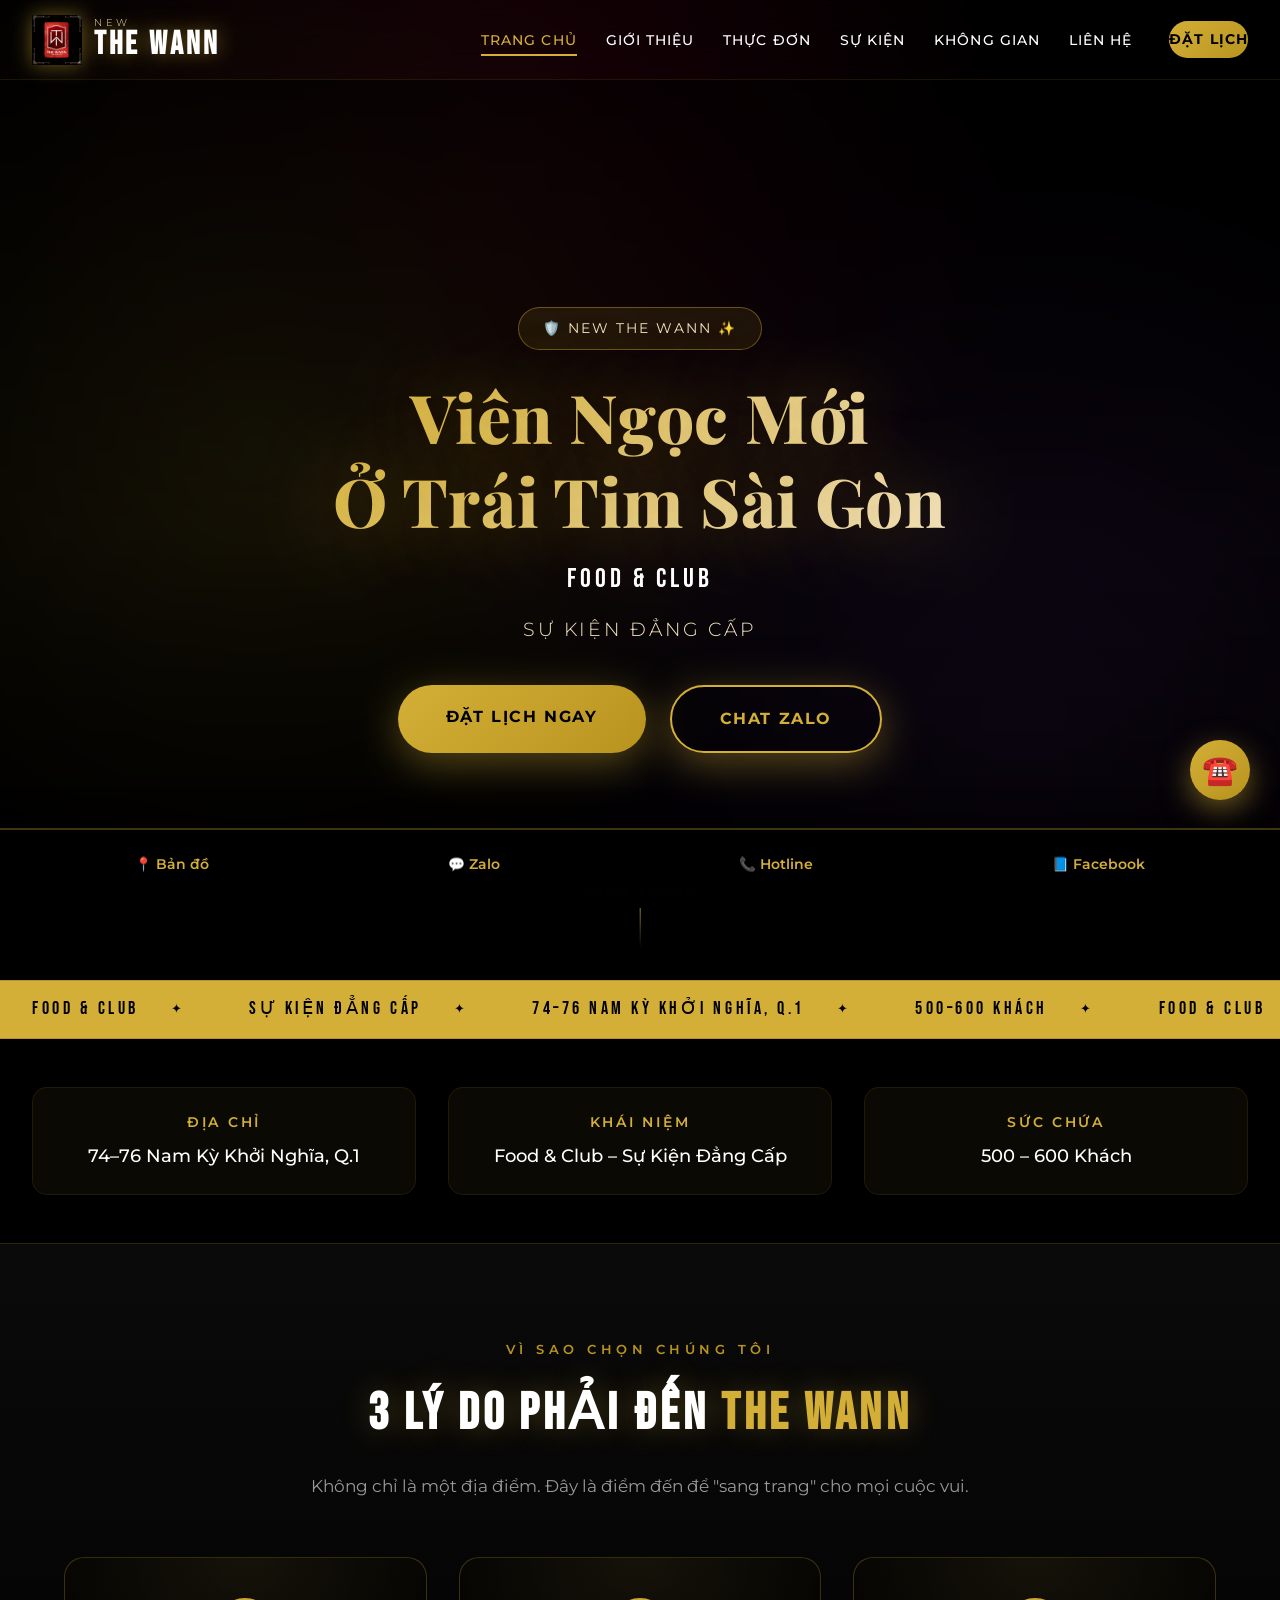
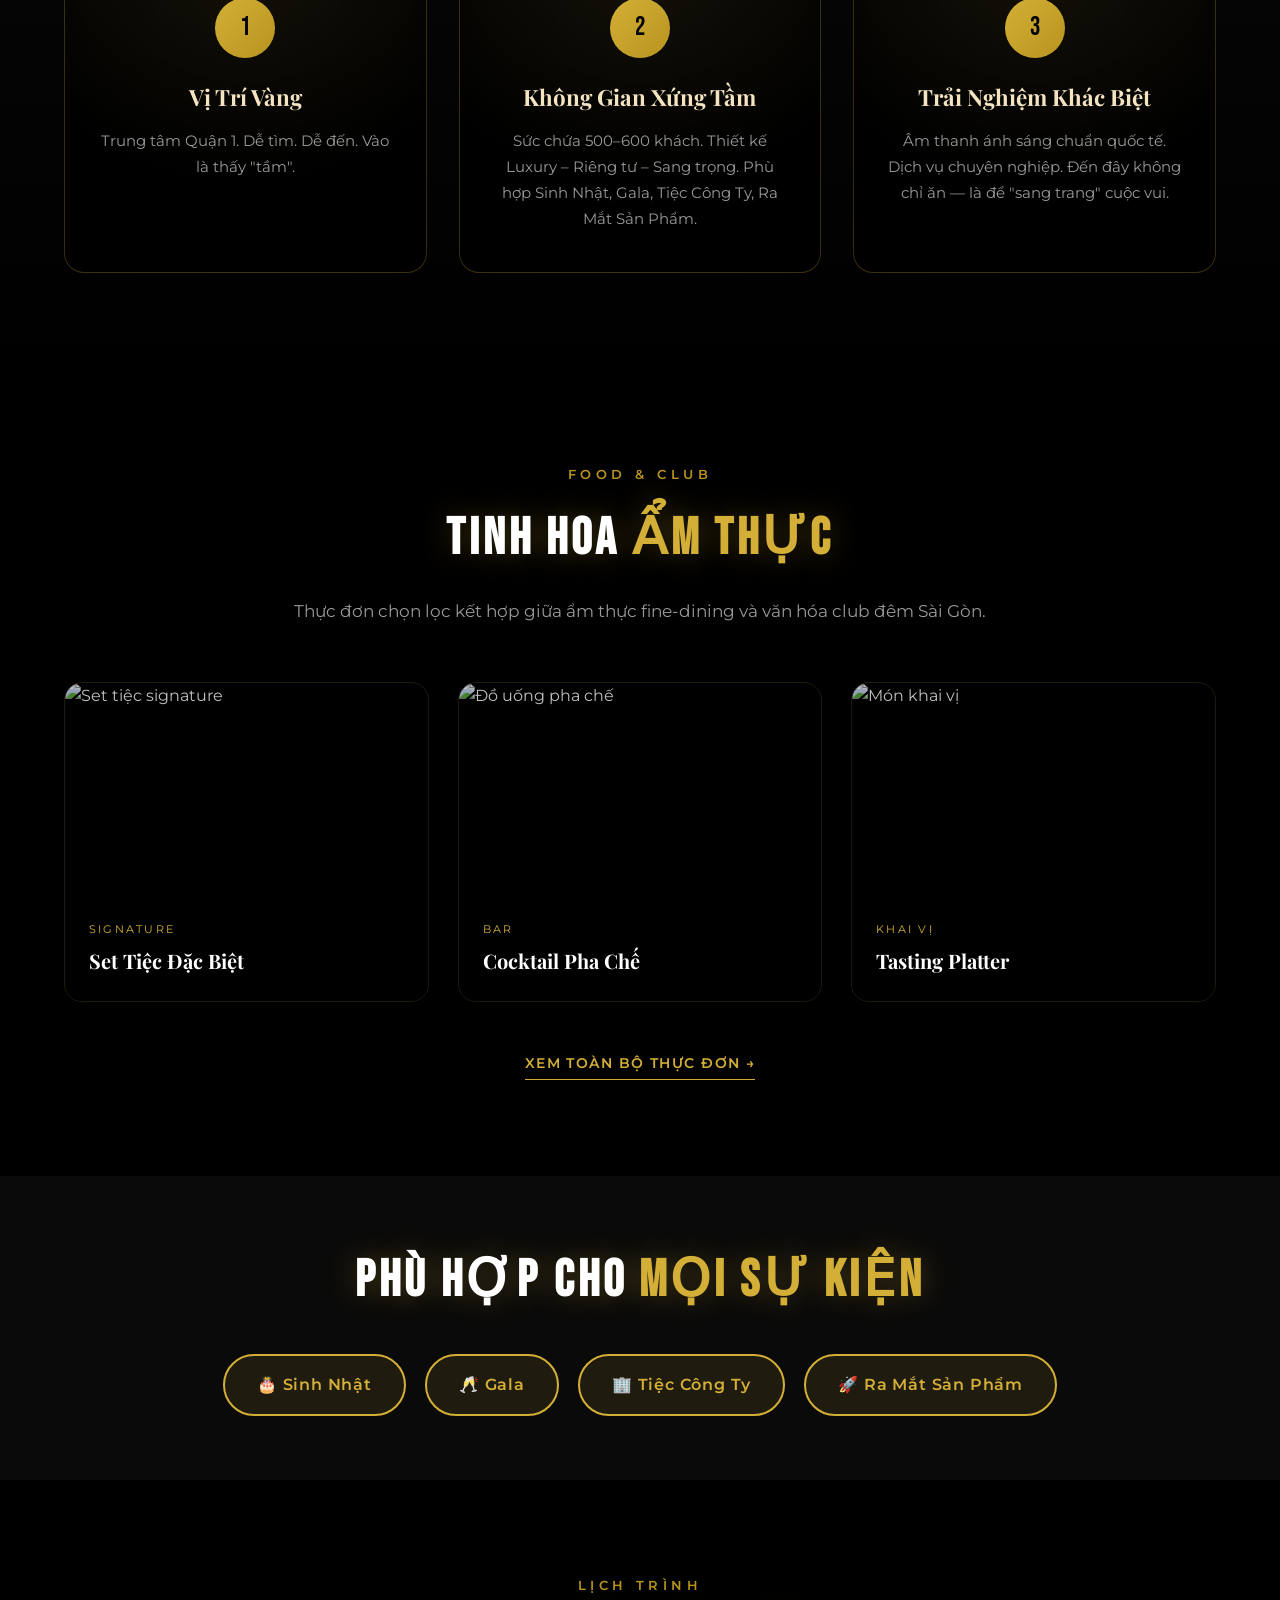
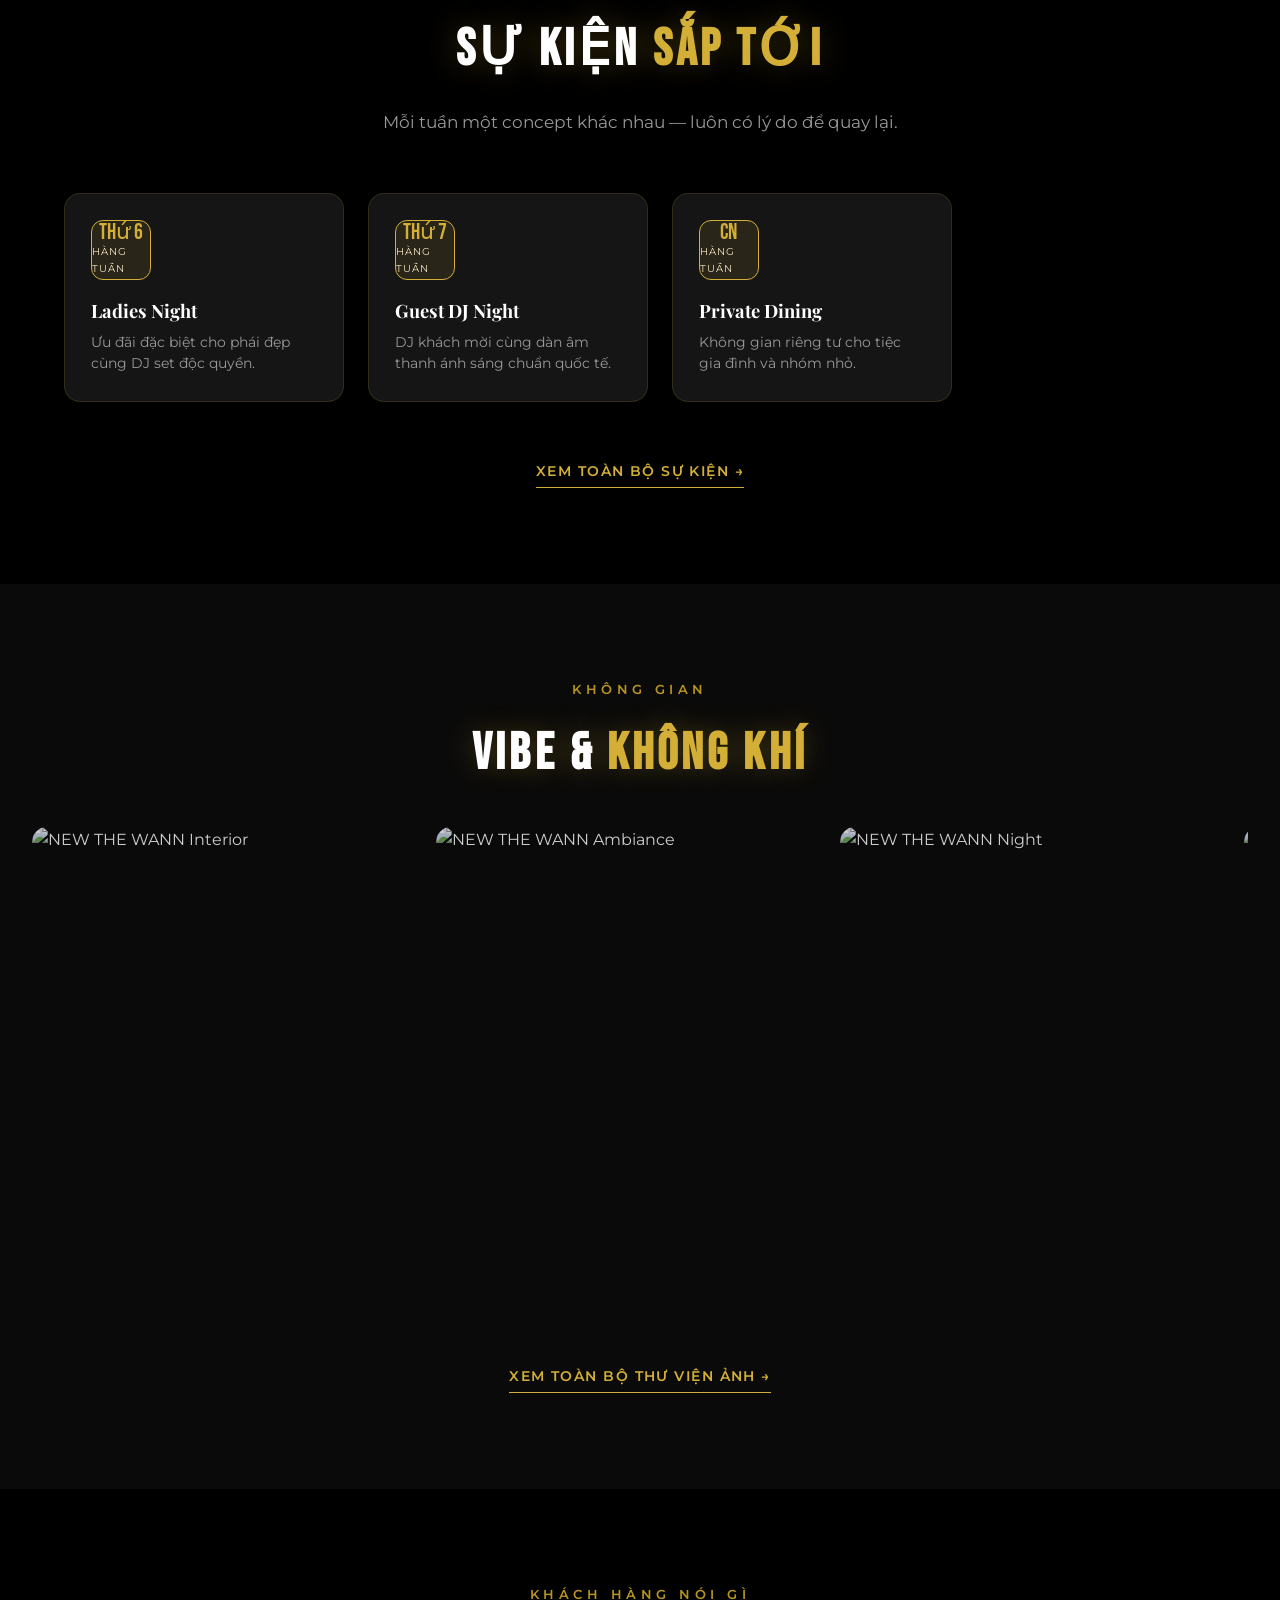
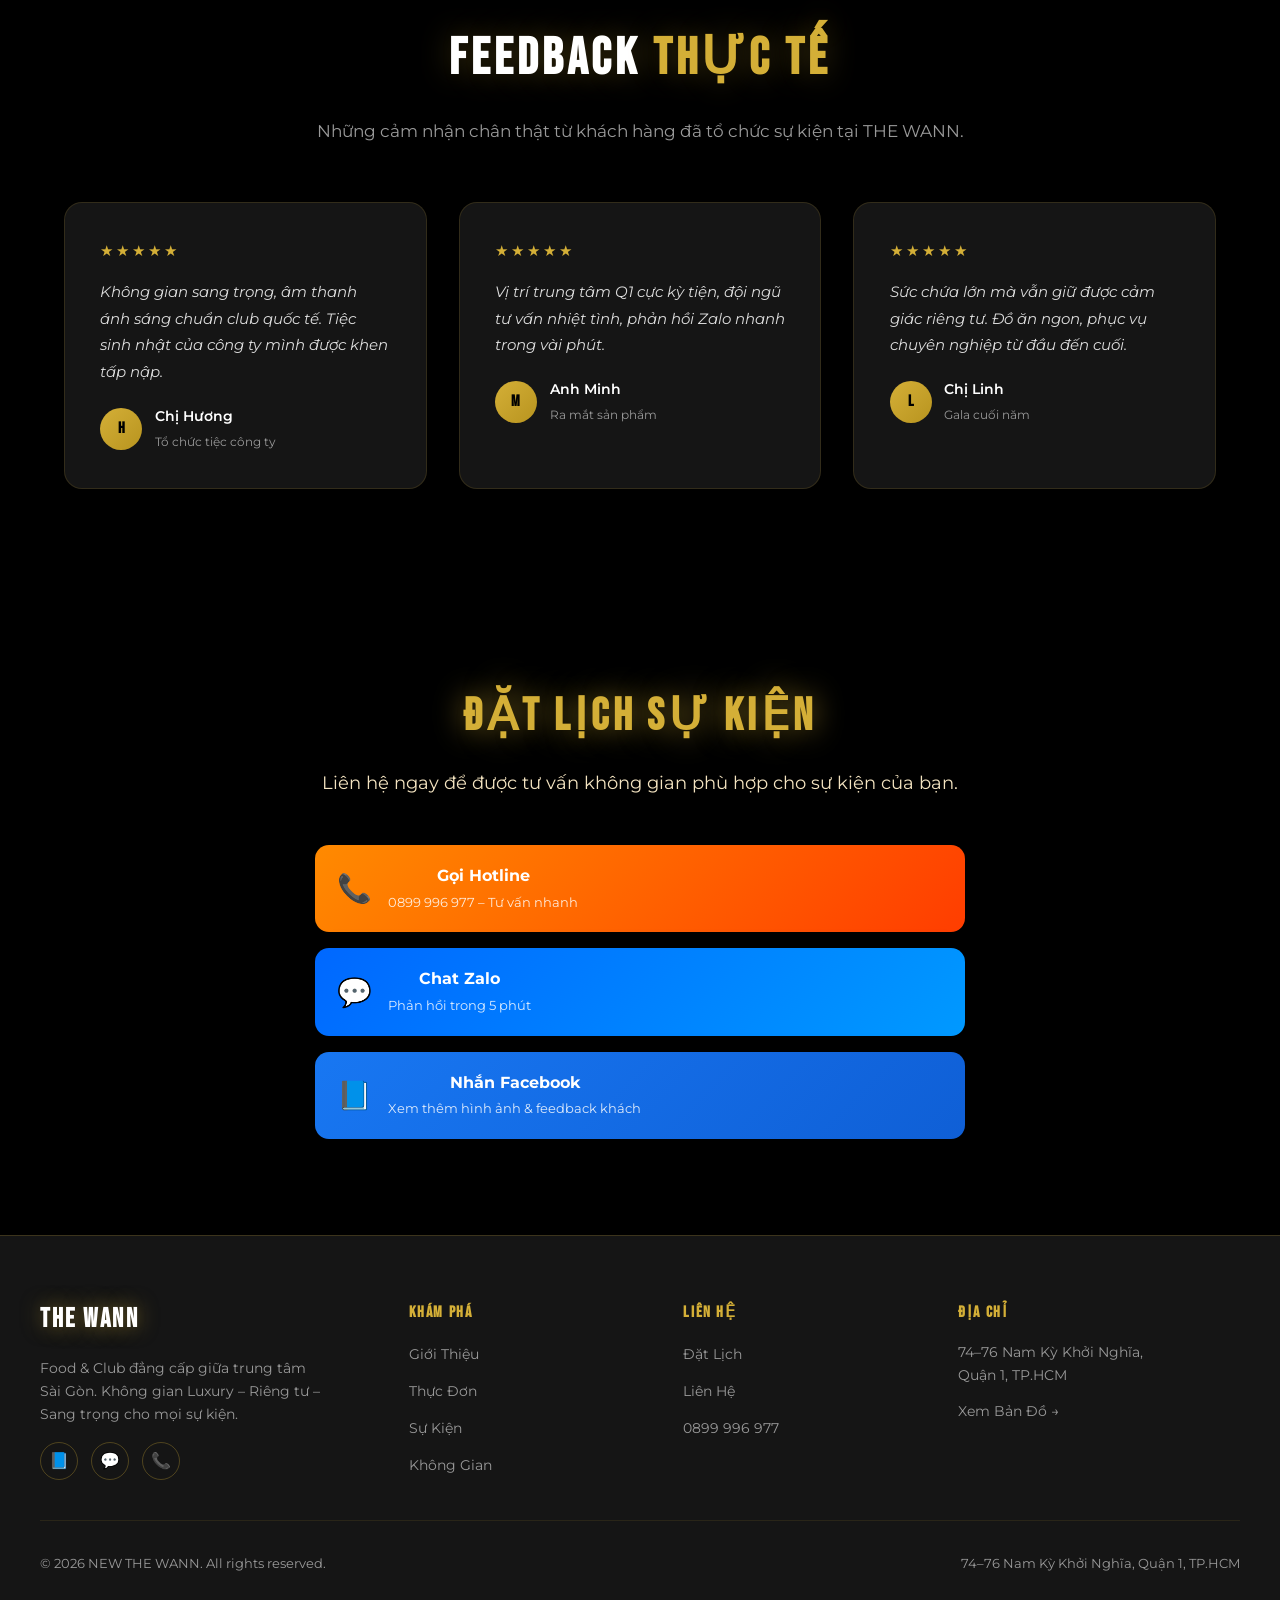
==== commit dd01e197: "Update index.html" ====
--- a/index.html
+++ b/index.html
@@ -4,17 +4,17 @@
   <meta charset="UTF-8">
 <meta name="viewport" content="width=device-width, initial-scale=1.0">
 <meta name="theme-color" content="#000000">
-
+ 
 <!-- ================= BASIC SEO ================= -->
 <title>NEW THE WANN | Food & Club - Sự Kiện Đẳng Cấp tại Trung Tâm Sài Gòn</title>
-
+ 
 <meta name="description" content="NEW THE WANN - Viên ngọc mới ở trái tim Sài Gòn. Food & Club - Không gian sang trọng sức chứa 500-600 khách tại 74-76 Nam Kỳ Khởi Nghĩa, Q.1. Phù hợp sinh nhật, gala, tiệc công ty, ra mắt sản phẩm.">
-
+ 
 <meta name="keywords" content="NEW THE WANN, Food & Club Sài Gòn, tổ chức sự kiện Q1, club sang trọng, tiệc công ty, gala, ra mắt sản phẩm, Nam Kỳ Khởi Nghĩa">
-
+ 
 <meta name="robots" content="index, follow">
 <link rel="canonical" href="https://thewann.pages.dev/">
-
+ 
 <!-- ================= OPEN GRAPH ================= -->
 <meta property="og:type" content="website">
 <meta property="og:site_name" content="NEW THE WANN">
@@ -25,21 +25,41 @@
 <meta property="og:image:width" content="1200">
 <meta property="og:image:height" content="630">
 <meta property="og:locale" content="vi_VN">
-
+ 
 <!-- ================= TWITTER ================= -->
 <meta name="twitter:card" content="summary_large_image">
 <meta name="twitter:title" content="NEW THE WANN – Food & Club Sài Gòn">
 <meta name="twitter:description" content="Viên ngọc mới ở trái tim Sài Gòn. Không gian Luxury - Riêng tư - Sang trọng.">
 <meta name="twitter:image" content="https://thewann.pages.dev/assets/images/og-cover.jpg">
-
+ 
+<!-- ================= STRUCTURED DATA ================= -->
+<script type="application/ld+json">
+{
+  "@context": "https://schema.org",
+  "@type": "NightClub",
+  "name": "NEW THE WANN",
+  "image": "https://thewann.pages.dev/assets/images/og-cover.jpg",
+  "address": {
+    "@type": "PostalAddress",
+    "streetAddress": "74-76 Nam Kỳ Khởi Nghĩa",
+    "addressLocality": "Quận 1",
+    "addressRegion": "TP.HCM",
+    "addressCountry": "VN"
+  },
+  "telephone": "+84899996977",
+  "servesCuisine": "Food & Club",
+  "priceRange": "$$$"
+}
+</script>
+ 
 <!-- ================= FONTS ================= -->
 <link rel="preconnect" href="https://fonts.googleapis.com">
 <link rel="preconnect" href="https://fonts.gstatic.com" crossorigin>
 <link href="https://fonts.googleapis.com/css2?family=Playfair+Display:wght@400;500;600;700;800;900&family=Montserrat:wght@300;400;500;600;700;800;900&family=Bebas+Neue&display=swap" rel="stylesheet">
-
+ 
   <style>
     * { margin: 0; padding: 0; box-sizing: border-box; }
-
+ 
     :root {
       --gold: #D4AF37;
       --gold-light: #F4E4C1;
@@ -51,12 +71,12 @@
       --gray: #999999;
       --red: #ff0055;
       --purple: #9D4EDD;
-
+ 
       --font-display: 'Playfair Display', serif;
       --font-body: 'Montserrat', sans-serif;
       --font-title: 'Bebas Neue', sans-serif;
     }
-
+ 
     body {
       font-family: var(--font-body);
       background: var(--black);
@@ -65,14 +85,20 @@
       line-height: 1.6;
       padding-top: 80px;
     }
-
+ 
     html { scroll-behavior: smooth; }
-
+ 
+    @media (prefers-reduced-motion: reduce) {
+      *, *::before, *::after { animation-duration: 0.01ms !important; animation-iteration-count: 1 !important; transition-duration: 0.01ms !important; scroll-behavior: auto !important; }
+    }
+ 
+    a:focus-visible, button:focus-visible { outline: 2px solid var(--gold); outline-offset: 3px; }
+ 
     ::-webkit-scrollbar { width: 10px; }
     ::-webkit-scrollbar-track { background: var(--dark); }
     ::-webkit-scrollbar-thumb { background: var(--gold); border-radius: 5px; }
     ::-webkit-scrollbar-thumb:hover { background: var(--gold-light); }
-
+ 
     /* ==================== ANIMATED BACKGROUND ==================== */
     .animated-bg {
       position: fixed; top: 0; left: 0; width: 100%; height: 100%; z-index: -1;
@@ -83,12 +109,12 @@
         radial-gradient(circle at 40% 20%, var(--red) 0%, transparent 50%);
       animation: bgPulse 15s ease-in-out infinite;
     }
-
+ 
     @keyframes bgPulse {
       0%, 100% { opacity: 0.15; transform: scale(1); }
       50% { opacity: 0.25; transform: scale(1.1); }
     }
-
+ 
     /* ==================== HEADER ==================== */
     .site-header {
       position: fixed; top: 0; left: 0; width: 100%; z-index: 1000;
@@ -99,49 +125,50 @@
       border-bottom: 1px solid rgba(212, 175, 55, 0.1);
       transition: all 0.3s ease;
     }
-
+ 
     .site-header.scrolled {
       height: 70px;
       background: rgba(0, 0, 0, 0.95);
       box-shadow: 0 5px 30px rgba(212, 175, 55, 0.3);
     }
-
+ 
     .container { max-width: 1400px; margin: 0 auto; padding: 0 2rem; width: 100%; }
-
+ 
     .header-inner { display: flex; align-items: center; justify-content: space-between; gap: 2rem; }
-
-    .brand { display: flex; flex-direction: column; text-decoration: none; line-height: 1; transition: transform 0.3s ease; }
+ 
+    .brand { display: flex; align-items: center; gap: 12px; text-decoration: none; line-height: 1; transition: transform 0.3s ease; }
     .brand:hover { transform: scale(1.05); }
-
+ 
+    .brand-text { display: flex; flex-direction: column; }
     .brand-new {
       font-family: var(--font-body); font-size: 0.65rem; letter-spacing: 0.35em;
       color: var(--gold-light); font-weight: 300;
     }
-
+ 
     .brand-the { font-family: var(--font-body); font-size: 0.75rem; letter-spacing: 0.3em; color: var(--gold); font-weight: 300; }
     .brand-wann {
       font-family: var(--font-title); font-size: 2rem; letter-spacing: 0.1em; color: var(--white);
       font-weight: 900; text-shadow: 0 0 20px rgba(212, 175, 55, 0.5);
     }
-
+ 
     .header-logo {
       width: 50px; height: 50px; object-fit: contain;
       filter: drop-shadow(0 0 10px rgba(212, 175, 55, 0.5));
       animation: logoFloat 3s ease-in-out infinite;
     }
-
+ 
     @keyframes logoFloat { 0%, 100% { transform: translateY(0); } 50% { transform: translateY(-10px); } }
-
+ 
     .menu-toggle { display: none; flex-direction: column; gap: 5px; background: none; border: none; cursor: pointer; padding: 10px; z-index: 1001; }
     .menu-toggle span { width: 30px; height: 3px; background: var(--gold); transition: all 0.3s ease; border-radius: 2px; }
     .menu-toggle.active span:nth-child(1) { transform: rotate(45deg) translate(8px, 8px); }
     .menu-toggle.active span:nth-child(2) { opacity: 0; }
     .menu-toggle.active span:nth-child(3) { transform: rotate(-45deg) translate(7px, -7px); }
-
-    .main-nav ul { display: flex; list-style: none; gap: 2rem; align-items: center; }
+ 
+    .main-nav ul { display: flex; list-style: none; gap: 1.8rem; align-items: center; }
     .main-nav a {
-      color: var(--white); text-decoration: none; font-weight: 500; font-size: 0.9rem;
-      letter-spacing: 0.05em; position: relative; padding: 0.5rem 0; transition: color 0.3s ease;
+      color: var(--white); text-decoration: none; font-weight: 500; font-size: 0.85rem;
+      letter-spacing: 0.08em; text-transform: uppercase; position: relative; padding: 0.5rem 0; transition: color 0.3s ease;
     }
     .main-nav a::after {
       content: ''; position: absolute; bottom: 0; left: 0; width: 0; height: 2px;
@@ -149,31 +176,42 @@
     }
     .main-nav a:hover { color: var(--gold); }
     .main-nav a:hover::after { width: 100%; }
-
+    .main-nav a.active { color: var(--gold); }
+    .main-nav a.active::after { width: 100%; }
+ 
+    .nav-cta {
+      display: inline-block; padding: 0.65rem 1.4rem; margin-left: 0.5rem;
+      background: linear-gradient(135deg, var(--gold) 0%, var(--gold-dark) 100%);
+      color: var(--black) !important; border-radius: 30px; font-weight: 700 !important;
+      letter-spacing: 0.05em; transition: all 0.3s ease;
+    }
+    .nav-cta::after { display: none; }
+    .nav-cta:hover { transform: translateY(-2px); box-shadow: 0 8px 20px rgba(212,175,55,0.4); color: var(--black) !important; }
+ 
     /* ==================== HERO ==================== */
     .hero {
       position: relative; height: 100vh; display: flex; align-items: center; justify-content: center;
       overflow: hidden;
       background: url('https://images.unsplash.com/photo-1566417713940-fe7c737a9ef2?w=1600&q=80') center/cover;
     }
-
+ 
     .hero::before {
       content: ''; position: absolute; top: 0; left: 0; width: 100%; height: 100%;
       background: linear-gradient(180deg, rgba(0,0,0,0.7) 0%, rgba(0,0,0,0.3) 50%, rgba(0,0,0,0.85) 100%);
       z-index: 1;
     }
-
+ 
     .hero video {
       position: absolute; top: 50%; left: 50%; min-width: 100%; min-height: 100%;
       width: auto; height: auto; transform: translate(-50%, -50%); object-fit: cover;
       z-index: 0; opacity: 0; transition: opacity 1s ease-in;
     }
     .hero video.loaded { opacity: 1; }
-
+ 
     .hero-content { position: relative; z-index: 2; text-align: center; max-width: 900px; padding: 2rem; animation: fadeInUp 1s ease-out; }
-
+ 
     @keyframes fadeInUp { from { opacity: 0; transform: translateY(50px); } to { opacity: 1; transform: translateY(0); } }
-
+ 
     .hero-badge {
       display: inline-flex; align-items: center; gap: 0.5rem;
       padding: 0.6rem 1.5rem; margin-bottom: 1.5rem;
@@ -181,7 +219,7 @@
       border-radius: 30px; font-size: 0.85rem; letter-spacing: 0.15em; color: var(--gold-light);
       text-transform: uppercase;
     }
-
+ 
     .hero-content h1 {
       font-family: var(--font-display); font-size: clamp(2.2rem, 6vw, 4.2rem); font-weight: 800;
       margin-bottom: 1rem;
@@ -191,24 +229,24 @@
       letter-spacing: 0.01em; line-height: 1.25;
       animation: glowPulse 3s ease-in-out infinite;
     }
-
+ 
     @keyframes glowPulse {
       0%, 100% { filter: drop-shadow(0 0 20px rgba(212, 175, 55, 0.6)); }
       50% { filter: drop-shadow(0 0 40px rgba(212, 175, 55, 0.9)); }
     }
-
+ 
     .hero-content .hero-sub {
       font-family: var(--font-title); font-size: clamp(1.2rem, 2.5vw, 1.7rem); color: var(--white);
       margin-bottom: 0.8rem; letter-spacing: 0.15em; text-transform: uppercase;
     }
-
+ 
     .hero-content .hero-concept {
       font-size: clamp(0.95rem, 2vw, 1.2rem); color: var(--gold-light);
       margin-bottom: 2.5rem; letter-spacing: 0.15em; font-weight: 300; text-transform: uppercase;
     }
-
+ 
     .hero-actions { display: flex; gap: 1.5rem; justify-content: center; flex-wrap: wrap; }
-
+ 
     .hero-cta {
       display: inline-block; padding: 1.2rem 3rem;
       background: linear-gradient(135deg, var(--gold) 0%, var(--gold-dark) 100%);
@@ -216,66 +254,97 @@
       letter-spacing: 0.1em; text-transform: uppercase; border-radius: 50px; position: relative;
       overflow: hidden; transition: all 0.4s ease; box-shadow: 0 10px 40px rgba(212, 175, 55, 0.4);
     }
-
+ 
     .hero-cta::before {
       content: ''; position: absolute; top: 50%; left: 50%; width: 0; height: 0; border-radius: 50%;
       background: rgba(255, 255, 255, 0.3); transform: translate(-50%, -50%); transition: width 0.6s, height 0.6s;
     }
     .hero-cta:hover::before { width: 300px; height: 300px; }
     .hero-cta:hover { transform: translateY(-5px) scale(1.05); box-shadow: 0 15px 50px rgba(212, 175, 55, 0.6); }
-
+ 
     .hero-cta.secondary { background: transparent; border: 2px solid var(--gold); color: var(--gold); }
     .hero-cta.secondary:hover { background: var(--gold); color: var(--black); }
-
+ 
+    .scroll-cue {
+      position: absolute; bottom: 2rem; left: 50%; transform: translateX(-50%); z-index: 2;
+      display: flex; flex-direction: column; align-items: center; gap: 0.5rem;
+      color: var(--gold-light); font-size: 0.7rem; letter-spacing: 0.3em; text-transform: uppercase;
+      opacity: 0.8;
+    }
+    .scroll-cue::after {
+      content: ''; width: 1px; height: 40px; background: linear-gradient(180deg, var(--gold) 0%, transparent 100%);
+      animation: scrollLine 2s ease-in-out infinite;
+    }
+    @keyframes scrollLine { 0% { transform: scaleY(0); transform-origin: top; } 50% { transform: scaleY(1); transform-origin: top; } 51% { transform-origin: bottom; } 100% { transform: scaleY(0); transform-origin: bottom; } }
+ 
+    /* ==================== MARQUEE (signature) ==================== */
+    .marquee-band {
+      background: var(--gold); color: var(--black); overflow: hidden; white-space: nowrap;
+      border-top: 1px solid rgba(0,0,0,0.15); border-bottom: 1px solid rgba(0,0,0,0.15);
+      position: relative; z-index: 3;
+    }
+    .marquee-track { display: inline-flex; animation: marqueeScroll 28s linear infinite; will-change: transform; }
+    .marquee-track span {
+      display: inline-flex; align-items: center; font-family: var(--font-title); font-size: 1.1rem;
+      letter-spacing: 0.2em; padding: 0.9rem 2rem; text-transform: uppercase;
+    }
+    .marquee-track span::after { content: '✦'; margin-left: 2rem; font-size: 0.8rem; }
+    @keyframes marqueeScroll { from { transform: translateX(0); } to { transform: translateX(-50%); } }
+ 
     /* ==================== INFO BAR ==================== */
     .hero-info-bar {
       display: grid; grid-template-columns: repeat(auto-fit, minmax(250px, 1fr)); gap: 2rem;
       padding: 3rem 2rem; background: rgba(0, 0, 0, 0.8); backdrop-filter: blur(20px);
-      border-top: 1px solid rgba(212, 175, 55, 0.2); border-bottom: 1px solid rgba(212, 175, 55, 0.2);
-    }
-
+      border-bottom: 1px solid rgba(212, 175, 55, 0.2);
+    }
+ 
     .info-item {
       text-align: center; padding: 1.5rem; background: rgba(212, 175, 55, 0.05);
       border-radius: 15px; transition: all 0.3s ease; border: 1px solid rgba(212, 175, 55, 0.1);
     }
     .info-item:hover { background: rgba(212, 175, 55, 0.1); transform: translateY(-5px); box-shadow: 0 10px 30px rgba(212, 175, 55, 0.2); }
-
+ 
     .info-label { display: block; font-size: 0.85rem; color: var(--gold); letter-spacing: 0.2em; margin-bottom: 0.5rem; font-weight: 600; }
     .info-value { display: block; font-size: 1.1rem; color: var(--white); font-weight: 500; }
-
+ 
     /* ==================== SECTION TITLE ==================== */
+    .eyebrow {
+      display: block; text-align: center; font-size: 0.8rem; letter-spacing: 0.35em;
+      color: var(--gold-dark); text-transform: uppercase; margin-bottom: 0.8rem; font-weight: 600;
+    }
+ 
     .section-title {
       font-family: var(--font-title); font-size: clamp(2rem, 5vw, 3.2rem); text-align: center;
       letter-spacing: 0.08em; margin-bottom: 1rem; color: var(--white);
       text-shadow: 0 0 30px rgba(212, 175, 55, 0.3);
     }
     .section-title span { color: var(--gold); }
-
+ 
     .section-sub {
       text-align: center; color: var(--gray); max-width: 700px; margin: 0 auto 3.5rem;
       font-size: 1.05rem; line-height: 1.8;
     }
-
+ 
     /* ==================== 3 REASONS SECTION ==================== */
-    .reasons-section { padding: 5rem 2rem; background: linear-gradient(180deg, var(--dark) 0%, var(--black) 100%); }
-
+    .reasons-section { padding: 6rem 2rem; background: linear-gradient(180deg, var(--dark) 0%, var(--black) 100%); }
+ 
     .reasons-grid {
       display: grid; grid-template-columns: repeat(auto-fit, minmax(300px, 1fr)); gap: 2rem;
       max-width: 1200px; margin: 0 auto;
     }
-
+ 
     .reason-card {
       background: radial-gradient(120% 120% at 50% 0%, rgba(212,175,55,0.08), rgba(0,0,0,0.85) 60%);
       border: 1px solid rgba(212, 175, 55, 0.25);
       border-radius: 20px; padding: 2.5rem 2rem; text-align: center;
       transition: all 0.4s ease; position: relative; overflow: hidden;
     }
-
+ 
     .reason-card:hover {
       transform: translateY(-10px); border-color: var(--gold);
       box-shadow: 0 20px 60px rgba(212, 175, 55, 0.25);
     }
-
+ 
     .reason-number {
       display: inline-flex; align-items: center; justify-content: center;
       width: 60px; height: 60px; border-radius: 50%;
@@ -283,29 +352,81 @@
       color: var(--black); font-family: var(--font-title); font-size: 1.6rem;
       margin-bottom: 1.5rem;
     }
-
+ 
     .reason-card h3 {
       font-family: var(--font-display); font-size: 1.4rem; color: var(--gold-light);
       margin-bottom: 1rem; line-height: 1.35;
     }
-
+ 
     .reason-card p { color: var(--gray); font-size: 0.95rem; line-height: 1.7; }
-
+ 
+    /* ==================== MENU TEASER ==================== */
+    .menu-teaser { padding: 6rem 2rem; background: var(--black); }
+ 
+    .menu-grid {
+      display: grid; grid-template-columns: repeat(auto-fit, minmax(260px, 1fr)); gap: 1.8rem;
+      max-width: 1200px; margin: 0 auto 3rem;
+    }
+ 
+    .menu-item {
+      position: relative; border-radius: 18px; overflow: hidden; height: 320px;
+      border: 1px solid rgba(212,175,55,0.15); transition: all 0.4s ease;
+    }
+    .menu-item img { width: 100%; height: 100%; object-fit: cover; transition: transform 0.6s ease, filter 0.6s ease; filter: brightness(0.75); }
+    .menu-item:hover img { transform: scale(1.08); filter: brightness(0.9); }
+    .menu-item:hover { border-color: var(--gold); box-shadow: 0 20px 50px rgba(212,175,55,0.25); }
+ 
+    .menu-item-info {
+      position: absolute; bottom: 0; left: 0; width: 100%; padding: 1.5rem;
+      background: linear-gradient(0deg, rgba(0,0,0,0.95) 0%, transparent 100%);
+    }
+    .menu-item-info .tag { font-size: 0.7rem; letter-spacing: 0.2em; color: var(--gold); text-transform: uppercase; }
+    .menu-item-info h4 { font-family: var(--font-display); font-size: 1.25rem; color: var(--white); margin-top: 0.3rem; }
+ 
+    .teaser-cta-wrap { text-align: center; }
+    .link-cta {
+      display: inline-flex; align-items: center; gap: 0.6rem; color: var(--gold); text-decoration: none;
+      font-weight: 600; letter-spacing: 0.1em; text-transform: uppercase; font-size: 0.9rem;
+      border-bottom: 1px solid var(--gold); padding-bottom: 4px; transition: all 0.3s ease;
+    }
+    .link-cta:hover { gap: 1rem; color: var(--gold-light); border-color: var(--gold-light); }
+ 
     /* ==================== SUITABLE FOR SECTION ==================== */
-    .suitable-section { padding: 4rem 2rem; text-align: center; background: var(--black); }
-
+    .suitable-section { padding: 4rem 2rem; text-align: center; background: var(--dark); }
+ 
     .suitable-tags { display: flex; justify-content: center; gap: 1.2rem; flex-wrap: wrap; margin-top: 2rem; }
-
+ 
     .suitable-tags span {
       padding: 1rem 2rem; background: rgba(212, 175, 55, 0.1); border: 2px solid var(--gold);
       border-radius: 50px; color: var(--gold); font-weight: 600; font-size: 1rem;
       letter-spacing: 0.05em; transition: all 0.3s ease;
     }
     .suitable-tags span:hover { background: var(--gold); color: var(--black); transform: scale(1.08); }
-
+ 
+    /* ==================== EVENTS TEASER ==================== */
+    .events-teaser { padding: 6rem 2rem; background: var(--black); }
+ 
+    .events-strip {
+      display: flex; gap: 1.5rem; overflow-x: auto; max-width: 1200px; margin: 0 auto 3rem; padding-bottom: 0.5rem;
+    }
+    .event-card {
+      flex: 0 0 280px; background: var(--dark-2); border: 1px solid rgba(212,175,55,0.15);
+      border-radius: 16px; padding: 1.6rem; transition: all 0.3s ease;
+    }
+    .event-card:hover { border-color: var(--gold); transform: translateY(-6px); box-shadow: 0 15px 40px rgba(212,175,55,0.2); }
+    .event-date {
+      display: inline-flex; flex-direction: column; align-items: center; justify-content: center;
+      width: 60px; height: 60px; border-radius: 12px; background: rgba(212,175,55,0.1);
+      border: 1px solid var(--gold); margin-bottom: 1rem;
+    }
+    .event-date .d { font-family: var(--font-title); font-size: 1.4rem; color: var(--gold); line-height: 1; }
+    .event-date .m { font-size: 0.65rem; letter-spacing: 0.1em; color: var(--gold-light); text-transform: uppercase; }
+    .event-card h4 { font-family: var(--font-display); font-size: 1.15rem; color: var(--white); margin-bottom: 0.4rem; }
+    .event-card p { color: var(--gray); font-size: 0.85rem; }
+ 
     /* ==================== GALLERY SECTION ==================== */
-    .gallery-section { padding: 5rem 2rem; background: var(--dark); }
-
+    .gallery-section { padding: 6rem 2rem; background: var(--dark); }
+ 
     .gallery-scroll { display: flex; gap: 1.5rem; overflow-x: auto; padding: 1rem 0; scroll-snap-type: x mandatory; }
     .gallery-scroll::-webkit-scrollbar { height: 8px; }
     .gallery-scroll img {
@@ -313,26 +434,47 @@
       scroll-snap-align: start; transition: all 0.3s ease; filter: grayscale(0.3) brightness(0.8);
     }
     .gallery-scroll img:hover { filter: grayscale(0) brightness(1); transform: scale(1.05); }
-
-    /* ==================== BOOKING / CONTACT SECTION ==================== */
+ 
+    /* ==================== TESTIMONIALS ==================== */
+    .testimonials-section { padding: 6rem 2rem; background: var(--black); }
+    .testimonials-grid {
+      display: grid; grid-template-columns: repeat(auto-fit, minmax(300px, 1fr)); gap: 2rem;
+      max-width: 1200px; margin: 0 auto;
+    }
+    .testimonial-card {
+      background: var(--dark-2); border: 1px solid rgba(212,175,55,0.15); border-radius: 18px;
+      padding: 2.2rem; transition: all 0.3s ease;
+    }
+    .testimonial-card:hover { border-color: var(--gold); transform: translateY(-6px); }
+    .stars { color: var(--gold); letter-spacing: 3px; margin-bottom: 1rem; font-size: 0.95rem; }
+    .testimonial-card p.quote { color: #ddd; font-size: 0.95rem; line-height: 1.75; font-style: italic; margin-bottom: 1.2rem; }
+    .testimonial-author { display: flex; align-items: center; gap: 0.8rem; }
+    .avatar-initial {
+      width: 42px; height: 42px; border-radius: 50%; background: linear-gradient(135deg, var(--gold), var(--gold-dark));
+      color: var(--black); display: flex; align-items: center; justify-content: center; font-weight: 700; font-family: var(--font-title);
+    }
+    .testimonial-author .name { font-weight: 600; color: var(--white); font-size: 0.9rem; }
+    .testimonial-author .role { color: var(--gray); font-size: 0.78rem; }
+ 
+    /* ==================== MAP + BOOKING / CONTACT SECTION ==================== */
     .booking-section {
-      position: relative; padding: 5rem 2rem;
+      position: relative; padding: 6rem 2rem;
       background: url('https://images.unsplash.com/photo-1566417713940-fe7c737a9ef2?w=1600') center/cover;
       margin: 0;
     }
-
+ 
     .booking-overlay { position: absolute; top: 0; left: 0; width: 100%; height: 100%; background: rgba(0, 0, 0, 0.88); backdrop-filter: blur(5px); }
-
+ 
     .booking-inner { position: relative; z-index: 1; max-width: 650px; margin: 0 auto; text-align: center; }
-
+ 
     .booking-inner h2 {
       font-family: var(--font-title); font-size: clamp(2rem, 5vw, 2.8rem); color: var(--gold);
       letter-spacing: 0.1em; margin-bottom: 1rem; text-shadow: 0 0 30px rgba(212, 175, 55, 0.6);
     }
     .booking-inner > p { font-size: 1.1rem; color: var(--gold-light); margin-bottom: 3rem; }
-
+ 
     .booking-cta-group { display: grid; gap: 16px; }
-
+ 
     .booking-cta {
       display: flex; align-items: center; gap: 16px; padding: 18px 22px; border-radius: 14px;
       text-decoration: none; color: #fff; backdrop-filter: blur(6px);
@@ -341,18 +483,38 @@
     .booking-cta span.icon { font-size: 28px; }
     .booking-cta strong { font-size: 16px; display: block; }
     .booking-cta small { font-size: 13px; opacity: 0.85; }
-
+ 
     .booking-cta.zalo { background: linear-gradient(135deg, #0068ff, #0099ff); }
     .booking-cta.hotline { background: linear-gradient(135deg, #ff8a00, #ff3d00); }
     .booking-cta.fb { background: linear-gradient(135deg, #1877f2, #0f5fd6); }
-
+ 
     .booking-cta:hover { transform: translateY(-4px) scale(1.02); box-shadow: 0 18px 40px rgba(0,0,0,0.35); }
-
+ 
     /* ==================== FOOTER ==================== */
-    .footer { padding: 3rem 2rem; text-align: center; background: var(--dark-2); border-top: 1px solid rgba(212, 175, 55, 0.2); }
-    .footer p { color: var(--gray); font-size: 0.9rem; }
-    .footer p + p { margin-top: 0.3rem; }
-
+    .footer { padding: 4rem 2rem 2rem; background: var(--dark-2); border-top: 1px solid rgba(212, 175, 55, 0.2); }
+    .footer-grid {
+      max-width: 1200px; margin: 0 auto 2.5rem; display: grid;
+      grid-template-columns: 1.4fr 1fr 1fr 1.2fr; gap: 2.5rem;
+    }
+    .footer-brand .brand-wann { font-size: 1.6rem; }
+    .footer-brand p { color: var(--gray); font-size: 0.85rem; margin-top: 1rem; max-width: 280px; line-height: 1.7; }
+    .footer-col h5 { font-family: var(--font-title); letter-spacing: 0.1em; color: var(--gold); font-size: 1rem; margin-bottom: 1rem; text-transform: uppercase; }
+    .footer-col ul { list-style: none; display: flex; flex-direction: column; gap: 0.7rem; }
+    .footer-col a { color: var(--gray); text-decoration: none; font-size: 0.88rem; transition: color 0.3s ease; }
+    .footer-col a:hover { color: var(--gold); }
+    .footer-social { display: flex; gap: 0.8rem; margin-top: 1rem; }
+    .footer-social a {
+      width: 38px; height: 38px; border-radius: 50%; border: 1px solid rgba(212,175,55,0.3);
+      display: flex; align-items: center; justify-content: center; color: var(--gold); text-decoration: none;
+      transition: all 0.3s ease; font-size: 1rem;
+    }
+    .footer-social a:hover { background: var(--gold); color: var(--black); transform: translateY(-3px); }
+    .footer-bottom {
+      max-width: 1200px; margin: 0 auto; padding-top: 2rem; border-top: 1px solid rgba(212,175,55,0.1);
+      display: flex; justify-content: space-between; flex-wrap: wrap; gap: 0.5rem;
+    }
+    .footer-bottom p { color: var(--gray); font-size: 0.82rem; }
+ 
     /* ==================== BOTTOM BAR ==================== */
     .bottom-bar {
       position: fixed; bottom: 0; left: 0; width: 100%; background: rgba(0, 0, 0, 0.95);
@@ -361,7 +523,7 @@
     }
     .bottom-bar a { color: var(--gold); text-decoration: none; font-size: 0.85rem; font-weight: 600; transition: all 0.3s ease; padding: 0.5rem 1rem; border-radius: 20px; }
     .bottom-bar a:hover { background: rgba(212, 175, 55, 0.2); transform: translateY(-3px); }
-
+ 
     /* ==================== FAB ==================== */
     .fab {
       position: fixed; bottom: 100px; right: 30px; width: 60px; height: 60px;
@@ -373,82 +535,104 @@
     .fab:hover { transform: scale(1.1); box-shadow: 0 15px 40px rgba(212, 175, 55, 0.7); }
     @keyframes bounce { 0%, 100% { transform: translateY(0); } 50% { transform: translateY(-10px); } }
     .fab::before { content: '☎️'; font-size: 1.8rem; }
-
+ 
     /* ==================== RESPONSIVE ==================== */
+    @media (max-width: 1024px) {
+      .footer-grid { grid-template-columns: 1fr 1fr; }
+    }
+ 
     @media (max-width: 768px) {
       body { padding-top: 70px; }
       .menu-toggle { display: flex; }
       .main-nav {
         position: fixed; top: 70px; left: -100%; width: 100%; height: calc(100vh - 70px);
         background: rgba(0, 0, 0, 0.98); backdrop-filter: blur(20px); transition: left 0.3s ease; padding: 2rem;
+        overflow-y: auto;
       }
       .main-nav.active { left: 0; }
-      .main-nav ul { flex-direction: column; gap: 1.5rem; }
+      .main-nav ul { flex-direction: column; gap: 1.5rem; align-items: flex-start; }
+      .nav-cta { margin-left: 0; }
       .hero-actions { flex-direction: column; }
       .hero-cta { width: 100%; }
       .hero-info-bar { grid-template-columns: 1fr; }
       .suitable-tags { flex-direction: column; align-items: center; }
       .gallery-scroll img { width: 280px; height: 380px; }
+      .menu-item { height: 260px; }
+      .footer-grid { grid-template-columns: 1fr; gap: 2rem; }
+      .footer-bottom { flex-direction: column; text-align: center; }
       .bottom-bar { flex-wrap: wrap; gap: 0.5rem; }
       .bottom-bar a { font-size: 0.75rem; padding: 0.5rem; }
       .fab { bottom: 80px; right: 20px; width: 50px; height: 50px; }
     }
   </style>
 </head>
-
+ 
 <body>
-
+ 
 <!-- ===== ANIMATED BACKGROUND ===== -->
 <div class="animated-bg"></div>
-
+ 
 <!-- ================= HEADER ================= -->
 <header class="site-header">
   <div class="container header-inner">
-
-    <a href="#" class="brand" aria-label="NEW THE WANN homepage">
-      <span class="brand-new">NEW</span>
-      <span class="brand-wann">THE WANN</span>
+ 
+    <a href="index.html" class="brand" aria-label="NEW THE WANN homepage">
+      <img src="assets/images/logo.png" alt="" class="header-logo" width="50" height="50"
+           loading="eager" onerror="this.style.display='none'">
+      <span class="brand-text">
+        <span class="brand-new">NEW</span>
+        <span class="brand-wann">THE WANN</span>
+      </span>
     </a>
-
-    <img src="assets/images/logo.png" alt="NEW THE WANN Logo" class="header-logo" width="50" height="50"
-         loading="eager" onerror="this.style.display='none'">
-
-    <button class="menu-toggle" aria-label="Open menu" onclick="toggleMenu()">
+ 
+    <button class="menu-toggle" aria-label="Open menu" aria-expanded="false" onclick="toggleMenu()">
       <span></span><span></span><span></span>
     </button>
-
-    <nav class="main-nav">
+ 
+    <nav class="main-nav" aria-label="Primary">
       <ul class="nav-list">
-        <li><a href="#hero">Trang Chủ</a></li>
-        <li><a href="#reasons">Vì Sao Chọn</a></li>
-        <li><a href="#suitable">Loại Sự Kiện</a></li>
-        <li><a href="#booking">Đặt Lịch</a></li>
-        <li><a href="tel:0899996977">Hotline</a></li>
+        <li><a href="index.html" data-page="index.html">Trang Chủ</a></li>
+        <li><a href="about.html" data-page="about.html">Giới Thiệu</a></li>
+        <li><a href="menu.html" data-page="menu.html">Thực Đơn</a></li>
+        <li><a href="events.html" data-page="events.html">Sự Kiện</a></li>
+        <li><a href="gallery.html" data-page="gallery.html">Không Gian</a></li>
+        <li><a href="contact.html" data-page="contact.html">Liên Hệ</a></li>
+        <li><a href="booking.html" data-page="booking.html" class="nav-cta">Đặt Lịch</a></li>
       </ul>
     </nav>
-
+ 
   </div>
 </header>
-
+ 
 <!-- ================= HERO ================= -->
 <section class="hero" id="hero">
   <video id="heroVideo" muted loop playsinline preload="metadata">
     <source src="https://pub-52cf7508df4b4c109b66a730e3ab5569.r2.dev/1111-01.mov" type="video/mp4">
   </video>
-
+ 
   <div class="hero-content">
     <div class="hero-badge">🛡️ NEW THE WANN ✨</div>
     <h1>Viên Ngọc Mới<br>Ở Trái Tim Sài Gòn</h1>
     <p class="hero-sub">Food & Club</p>
     <p class="hero-concept">Sự Kiện Đẳng Cấp</p>
-
+ 
     <div class="hero-actions">
-      <a href="tel:0899996977" class="hero-cta">Đặt Lịch Ngay</a>
+      <a href="booking.html" class="hero-cta">Đặt Lịch Ngay</a>
       <a href="https://zalo.me/0899996977" class="hero-cta secondary">Chat Zalo</a>
     </div>
   </div>
+ 
+  <div class="scroll-cue">Cuộn Xuống</div>
 </section>
-
+ 
+<!-- ================= MARQUEE ================= -->
+<div class="marquee-band" aria-hidden="true">
+  <div class="marquee-track">
+    <span>Food & Club</span><span>Sự Kiện Đẳng Cấp</span><span>74–76 Nam Kỳ Khởi Nghĩa, Q.1</span><span>500–600 Khách</span>
+    <span>Food & Club</span><span>Sự Kiện Đẳng Cấp</span><span>74–76 Nam Kỳ Khởi Nghĩa, Q.1</span><span>500–600 Khách</span>
+  </div>
+</div>
+ 
 <!-- ================= INFO BAR ================= -->
 <section class="hero-info-bar">
   <div class="info-item">
@@ -464,37 +648,66 @@
     <span class="info-value">500 – 600 Khách</span>
   </div>
 </section>
-
+ 
 <!-- ================= 3 LÝ DO ================= -->
 <section class="reasons-section" id="reasons">
   <div class="container">
+    <span class="eyebrow">Vì Sao Chọn Chúng Tôi</span>
     <h2 class="section-title">3 LÝ DO PHẢI ĐẾN <span>THE WANN</span></h2>
     <p class="section-sub">Không chỉ là một địa điểm. Đây là điểm đến để "sang trang" cho mọi cuộc vui.</p>
-
+ 
     <div class="reasons-grid">
-
+ 
       <div class="reason-card">
         <div class="reason-number">1</div>
         <h3>Vị Trí Vàng</h3>
         <p>Trung tâm Quận 1. Dễ tìm. Dễ đến. Vào là thấy "tầm".</p>
       </div>
-
+ 
       <div class="reason-card">
         <div class="reason-number">2</div>
         <h3>Không Gian Xứng Tầm</h3>
         <p>Sức chứa 500–600 khách. Thiết kế Luxury – Riêng tư – Sang trọng. Phù hợp Sinh Nhật, Gala, Tiệc Công Ty, Ra Mắt Sản Phẩm.</p>
       </div>
-
+ 
       <div class="reason-card">
         <div class="reason-number">3</div>
         <h3>Trải Nghiệm Khác Biệt</h3>
         <p>Âm thanh ánh sáng chuẩn quốc tế. Dịch vụ chuyên nghiệp. Đến đây không chỉ ăn — là để "sang trang" cuộc vui.</p>
       </div>
-
+ 
     </div>
   </div>
 </section>
-
+ 
+<!-- ================= MENU TEASER ================= -->
+<section class="menu-teaser" id="menu-teaser">
+  <div class="container">
+    <span class="eyebrow">Food & Club</span>
+    <h2 class="section-title">TINH HOA <span>ẨM THỰC</span></h2>
+    <p class="section-sub">Thực đơn chọn lọc kết hợp giữa ẩm thực fine-dining và văn hóa club đêm Sài Gòn.</p>
+ 
+    <div class="menu-grid">
+      <div class="menu-item">
+        <img src="https://i.postimg.cc/DypgzGdY/TW-4631.jpg" alt="Set tiệc signature" loading="lazy">
+        <div class="menu-item-info"><span class="tag">Signature</span><h4>Set Tiệc Đặc Biệt</h4></div>
+      </div>
+      <div class="menu-item">
+        <img src="https://i.postimg.cc/nzLrMX1R/3R1A9269.jpg" alt="Đồ uống pha chế" loading="lazy">
+        <div class="menu-item-info"><span class="tag">Bar</span><h4>Cocktail Pha Chế</h4></div>
+      </div>
+      <div class="menu-item">
+        <img src="https://i.postimg.cc/3NmkQP1Z/QM-8485.jpg" alt="Món khai vị" loading="lazy">
+        <div class="menu-item-info"><span class="tag">Khai Vị</span><h4>Tasting Platter</h4></div>
+      </div>
+    </div>
+ 
+    <div class="teaser-cta-wrap">
+      <a href="menu.html" class="link-cta">Xem Toàn Bộ Thực Đơn →</a>
+    </div>
+  </div>
+</section>
+ 
 <!-- ================= SUITABLE FOR ================= -->
 <section class="suitable-section" id="suitable">
   <h2 class="section-title">PHÙ HỢP CHO <span>MỌI SỰ KIỆN</span></h2>
@@ -505,25 +718,98 @@
     <span>🚀 Ra Mắt Sản Phẩm</span>
   </div>
 </section>
-
+ 
+<!-- ================= EVENTS TEASER ================= -->
+<section class="events-teaser" id="events-teaser">
+  <div class="container">
+    <span class="eyebrow">Lịch Trình</span>
+    <h2 class="section-title">SỰ KIỆN <span>SẮP TỚI</span></h2>
+    <p class="section-sub">Mỗi tuần một concept khác nhau — luôn có lý do để quay lại.</p>
+ 
+    <div class="events-strip">
+      <div class="event-card">
+        <div class="event-date"><span class="d">Thứ 6</span><span class="m">Hàng Tuần</span></div>
+        <h4>Ladies Night</h4>
+        <p>Ưu đãi đặc biệt cho phái đẹp cùng DJ set độc quyền.</p>
+      </div>
+      <div class="event-card">
+        <div class="event-date"><span class="d">Thứ 7</span><span class="m">Hàng Tuần</span></div>
+        <h4>Guest DJ Night</h4>
+        <p>DJ khách mời cùng dàn âm thanh ánh sáng chuẩn quốc tế.</p>
+      </div>
+      <div class="event-card">
+        <div class="event-date"><span class="d">CN</span><span class="m">Hàng Tuần</span></div>
+        <h4>Private Dining</h4>
+        <p>Không gian riêng tư cho tiệc gia đình và nhóm nhỏ.</p>
+      </div>
+    </div>
+ 
+    <div class="teaser-cta-wrap">
+      <a href="events.html" class="link-cta">Xem Toàn Bộ Sự Kiện →</a>
+    </div>
+  </div>
+</section>
+ 
 <!-- ================= GALLERY ================= -->
 <section class="gallery-section">
-  <h2 class="section-title">Vibe & <span>Không Khí</span></h2>
+  <div class="container">
+    <span class="eyebrow">Không Gian</span>
+    <h2 class="section-title">Vibe & <span>Không Khí</span></h2>
+  </div>
   <div class="gallery-scroll">
     <img src="https://i.postimg.cc/DypgzGdY/TW-4631.jpg" alt="NEW THE WANN Interior" loading="lazy">
     <img src="https://i.postimg.cc/nzLrMX1R/3R1A9269.jpg" alt="NEW THE WANN Ambiance" loading="lazy">
     <img src="https://i.postimg.cc/3NmkQP1Z/QM-8485.jpg" alt="NEW THE WANN Night" loading="lazy">
     <img src="https://i.postimg.cc/8cxnjX28/IMG-7999.jpg" alt="NEW THE WANN Experience" loading="lazy">
   </div>
+  <div class="teaser-cta-wrap" style="margin-top:2.5rem;">
+    <a href="gallery.html" class="link-cta">Xem Toàn Bộ Thư Viện Ảnh →</a>
+  </div>
 </section>
-
+ 
+<!-- ================= TESTIMONIALS ================= -->
+<section class="testimonials-section">
+  <div class="container">
+    <span class="eyebrow">Khách Hàng Nói Gì</span>
+    <h2 class="section-title">FEEDBACK <span>THỰC TẾ</span></h2>
+    <p class="section-sub">Những cảm nhận chân thật từ khách hàng đã tổ chức sự kiện tại THE WANN.</p>
+ 
+    <div class="testimonials-grid">
+      <div class="testimonial-card">
+        <div class="stars">★★★★★</div>
+        <p class="quote">Không gian sang trọng, âm thanh ánh sáng chuẩn club quốc tế. Tiệc sinh nhật của công ty mình được khen tấp nập.</p>
+        <div class="testimonial-author">
+          <span class="avatar-initial">H</span>
+          <span><span class="name" style="display:block;">Chị Hương</span><span class="role">Tổ chức tiệc công ty</span></span>
+        </div>
+      </div>
+      <div class="testimonial-card">
+        <div class="stars">★★★★★</div>
+        <p class="quote">Vị trí trung tâm Q1 cực kỳ tiện, đội ngũ tư vấn nhiệt tình, phản hồi Zalo nhanh trong vài phút.</p>
+        <div class="testimonial-author">
+          <span class="avatar-initial">M</span>
+          <span><span class="name" style="display:block;">Anh Minh</span><span class="role">Ra mắt sản phẩm</span></span>
+        </div>
+      </div>
+      <div class="testimonial-card">
+        <div class="stars">★★★★★</div>
+        <p class="quote">Sức chứa lớn mà vẫn giữ được cảm giác riêng tư. Đồ ăn ngon, phục vụ chuyên nghiệp từ đầu đến cuối.</p>
+        <div class="testimonial-author">
+          <span class="avatar-initial">L</span>
+          <span><span class="name" style="display:block;">Chị Linh</span><span class="role">Gala cuối năm</span></span>
+        </div>
+      </div>
+    </div>
+  </div>
+</section>
+ 
 <!-- ================= BOOKING / CONTACT ================= -->
 <section class="booking-section" id="booking">
   <div class="booking-overlay"></div>
   <div class="booking-inner">
     <h2>ĐẶT LỊCH SỰ KIỆN</h2>
     <p>Liên hệ ngay để được tư vấn không gian phù hợp cho sự kiện của bạn.</p>
-
+ 
     <div class="booking-cta-group">
       <a href="tel:0899996977" class="booking-cta hotline">
         <span class="icon">📞</span>
@@ -540,24 +826,61 @@
     </div>
   </div>
 </section>
-
+ 
 <!-- ================= FOOTER ================= -->
 <footer class="footer">
-  <p>© 2026 NEW THE WANN. All rights reserved.</p>
-  <p>74–76 Nam Kỳ Khởi Nghĩa, Quận 1, TP.HCM</p>
+  <div class="footer-grid">
+    <div class="footer-brand">
+      <span class="brand-wann" style="font-family:var(--font-title); color:var(--white); letter-spacing:0.1em;">THE WANN</span>
+      <p>Food & Club đẳng cấp giữa trung tâm Sài Gòn. Không gian Luxury – Riêng tư – Sang trọng cho mọi sự kiện.</p>
+      <div class="footer-social">
+        <a href="https://www.facebook.com/share/16c7bFb5EL/" aria-label="Facebook">📘</a>
+        <a href="https://zalo.me/0899996977" aria-label="Zalo">💬</a>
+        <a href="tel:0899996977" aria-label="Hotline">📞</a>
+      </div>
+    </div>
+    <div class="footer-col">
+      <h5>Khám Phá</h5>
+      <ul>
+        <li><a href="about.html">Giới Thiệu</a></li>
+        <li><a href="menu.html">Thực Đơn</a></li>
+        <li><a href="events.html">Sự Kiện</a></li>
+        <li><a href="gallery.html">Không Gian</a></li>
+      </ul>
+    </div>
+    <div class="footer-col">
+      <h5>Liên Hệ</h5>
+      <ul>
+        <li><a href="booking.html">Đặt Lịch</a></li>
+        <li><a href="contact.html">Liên Hệ</a></li>
+        <li><a href="tel:0899996977">0899 996 977</a></li>
+      </ul>
+    </div>
+    <div class="footer-col">
+      <h5>Địa Chỉ</h5>
+      <ul>
+        <li style="color:var(--gray); font-size:0.88rem; line-height:1.6;">74–76 Nam Kỳ Khởi Nghĩa,<br>Quận 1, TP.HCM</li>
+        <li><a href="https://www.google.com/maps?q=74-76+Nam+Kỳ+Khởi+Nghĩa,+Quận+1,+TP.HCM" target="_blank" rel="noopener">Xem Bản Đồ →</a></li>
+      </ul>
+    </div>
+  </div>
+  <div class="footer-bottom">
+    <p>© 2026 NEW THE WANN. All rights reserved.</p>
+    <p>74–76 Nam Kỳ Khởi Nghĩa, Quận 1, TP.HCM</p>
+  </div>
 </footer>
-
+ 
 <!-- ================= BOTTOM BAR ================= -->
-<nav class="bottom-bar">
+<nav class="bottom-bar" aria-label="Quick actions">
   <a href="https://www.google.com/maps?q=74-76+Nam+Kỳ+Khởi+Nghĩa,+Quận+1,+TP.HCM">📍 Bản đồ</a>
   <a href="https://zalo.me/0899996977">💬 Zalo</a>
   <a href="tel:0899996977">📞 Hotline</a>
   <a href="https://www.facebook.com/share/16c7bFb5EL/">📘 Facebook</a>
 </nav>
-
+ 
 <!-- ================= FLOATING ACTION BUTTON ================= -->
-<a href="tel:0899996977" class="fab" title="Gọi ngay"></a>
-
+<a href="tel:0899996977" class="fab" title="Gọi ngay" aria-label="Gọi ngay"></a>
+ 
 <!-- ================= JAVASCRIPT ================= -->
 <script>
   document.addEventListener('DOMContentLoaded', () => {
@@ -569,33 +892,44 @@
       });
       heroVideo.load();
     }
+ 
+    // Active nav link based on current page
+    const currentPage = (location.pathname.split('/').pop() || 'index.html');
+    document.querySelectorAll('.main-nav a[data-page]').forEach(link => {
+      if (link.getAttribute('data-page') === currentPage) link.classList.add('active');
+    });
   });
-
+ 
   const header = document.querySelector('.site-header');
   window.addEventListener('scroll', () => {
     if (!header) return;
     header.classList.toggle('scrolled', window.pageYOffset > 100);
   });
-
+ 
   function toggleMenu() {
-    document.querySelector('.main-nav')?.classList.toggle('active');
-    document.querySelector('.menu-toggle')?.classList.toggle('active');
+    const nav = document.querySelector('.main-nav');
+    const toggle = document.querySelector('.menu-toggle');
+    nav?.classList.toggle('active');
+    toggle?.classList.toggle('active');
+    if (toggle) toggle.setAttribute('aria-expanded', toggle.classList.contains('active'));
   }
-
+ 
   document.querySelectorAll('.main-nav a').forEach(link => {
     link.addEventListener('click', () => {
       document.querySelector('.main-nav')?.classList.remove('active');
       document.querySelector('.menu-toggle')?.classList.remove('active');
     });
   });
-
+ 
   document.querySelectorAll('a[href^="#"]').forEach(anchor => {
     anchor.addEventListener('click', e => {
+      const target = document.querySelector(anchor.getAttribute('href'));
+      if (!target) return;
       e.preventDefault();
-      document.querySelector(anchor.getAttribute('href'))?.scrollIntoView({ behavior: 'smooth', block: 'start' });
+      target.scrollIntoView({ behavior: 'smooth', block: 'start' });
     });
   });
-
+ 
   const observer = new IntersectionObserver(entries => {
     entries.forEach(entry => {
       if (entry.isIntersecting) {
@@ -604,23 +938,24 @@
       }
     });
   }, { threshold: 0.1, rootMargin: '0px 0px -100px 0px' });
-
-  document.querySelectorAll('.reason-card, .info-item, .suitable-tags span, .booking-cta')
+ 
+  document.querySelectorAll('.reason-card, .info-item, .suitable-tags span, .booking-cta, .menu-item, .event-card, .testimonial-card')
     .forEach(el => {
       el.style.opacity = '0';
       el.style.transform = 'translateY(30px)';
       el.style.transition = 'all 0.6s ease-out';
       observer.observe(el);
     });
-
+ 
   function trackEvent(category, action, label) {
     console.log('Event tracked:', category, action, label);
   }
-
+ 
   document.querySelectorAll('.hero-cta, .booking-cta, .fab').forEach(btn => {
     btn.addEventListener('click', () => trackEvent('CTA', 'Click', btn.textContent || 'FAB'));
   });
 </script>
-
+ 
 </body>
 </html>
+ 
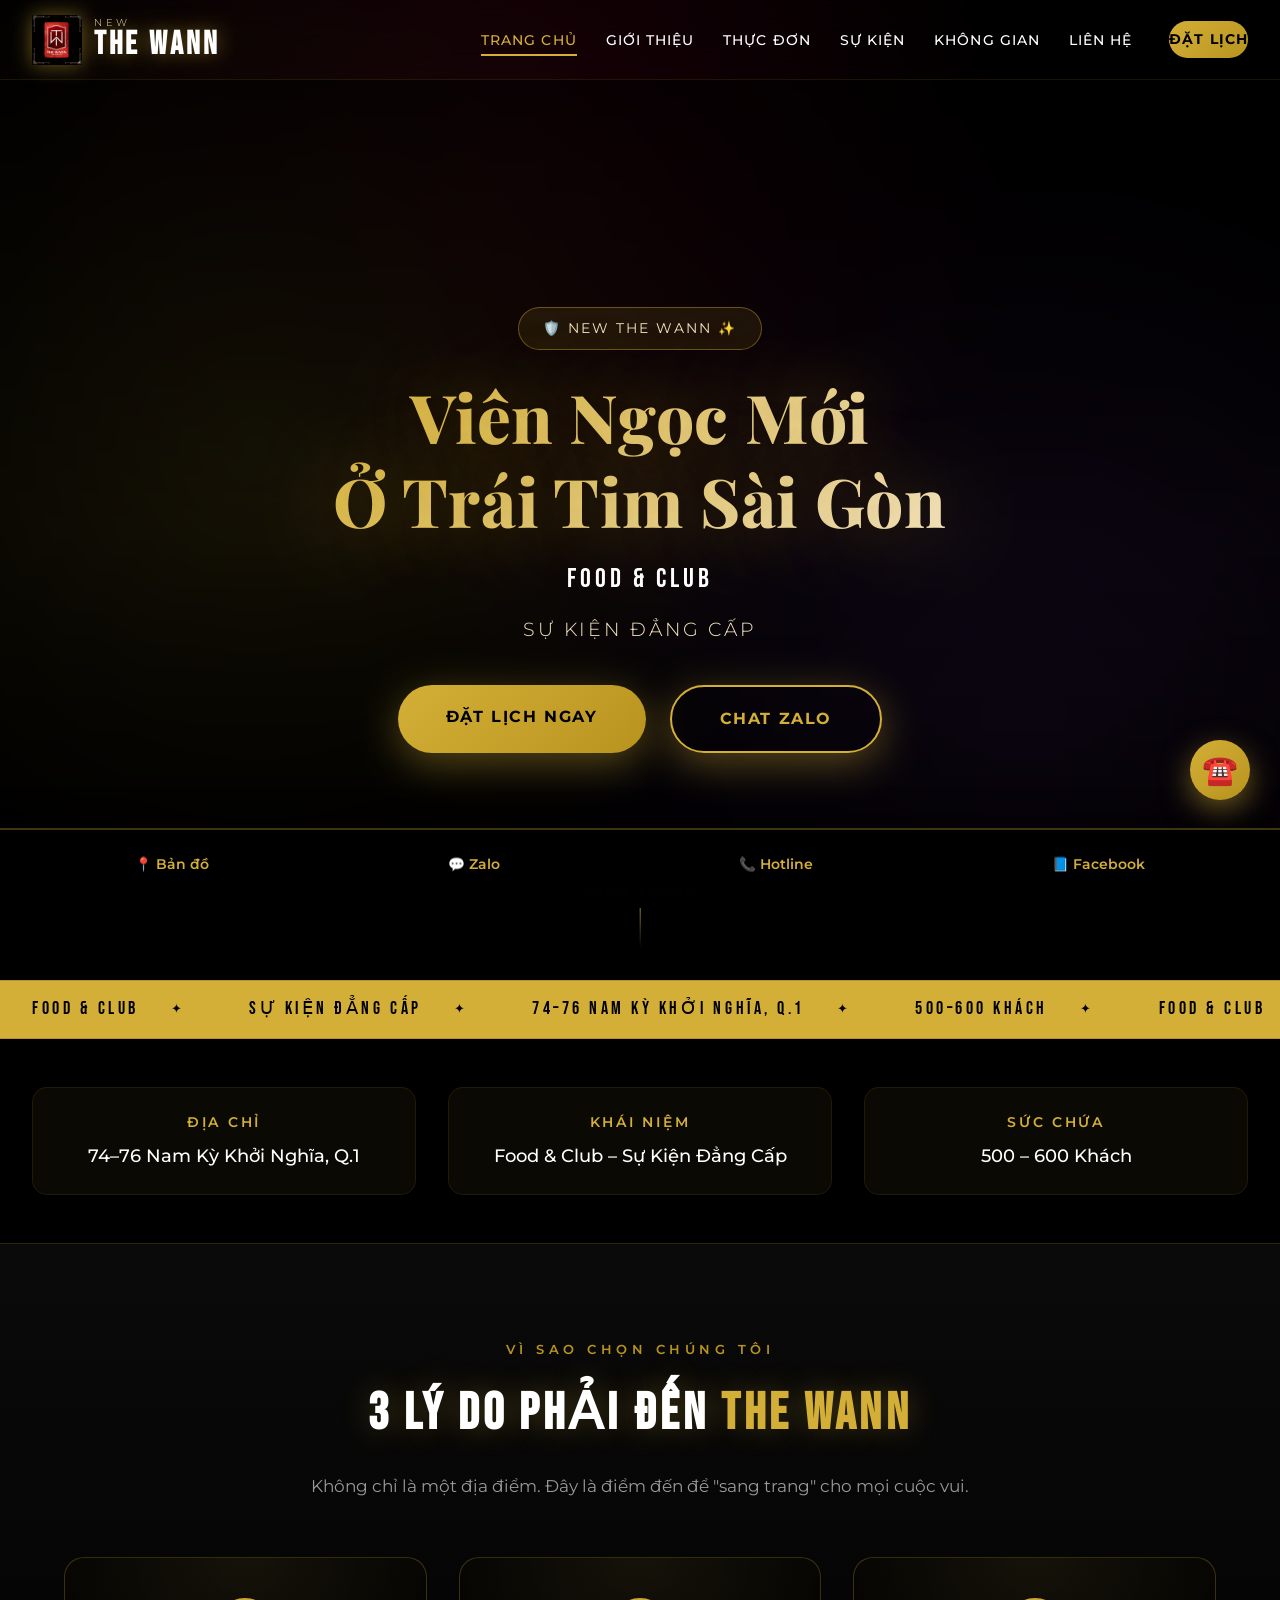
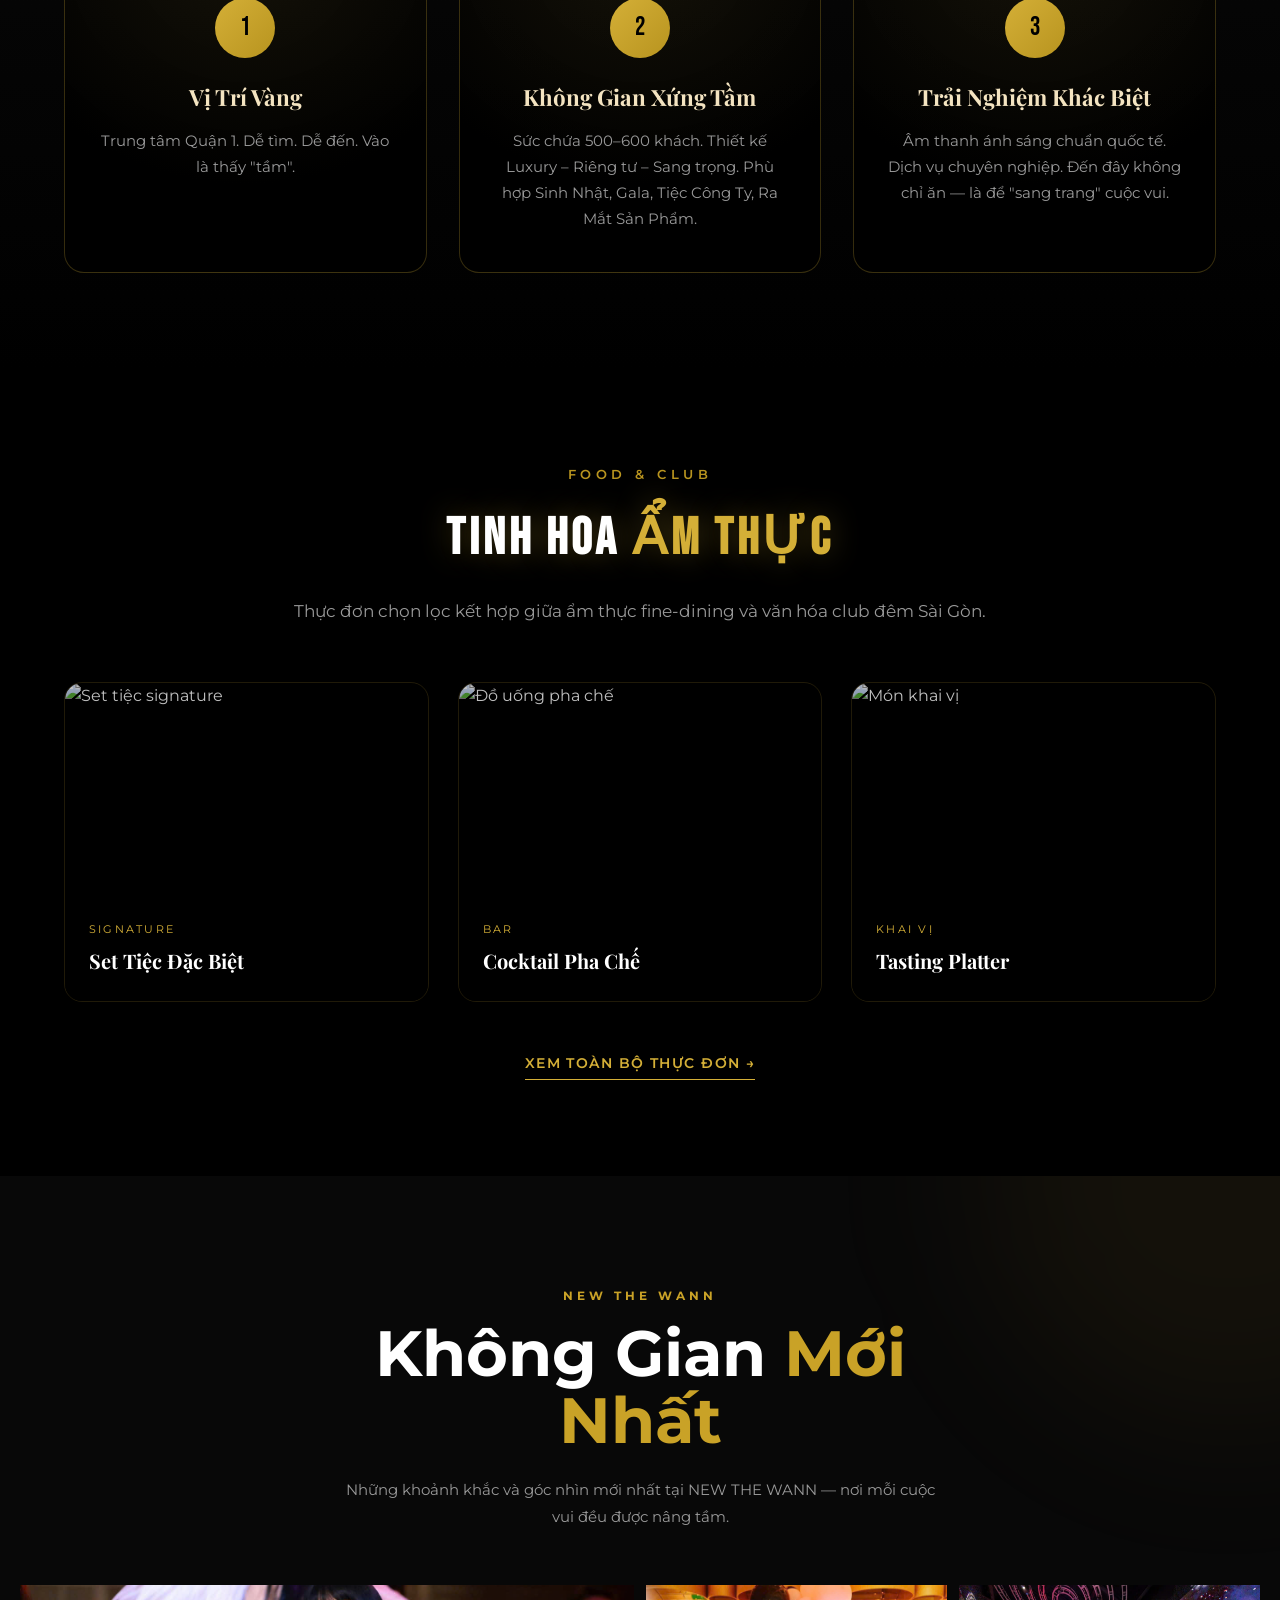
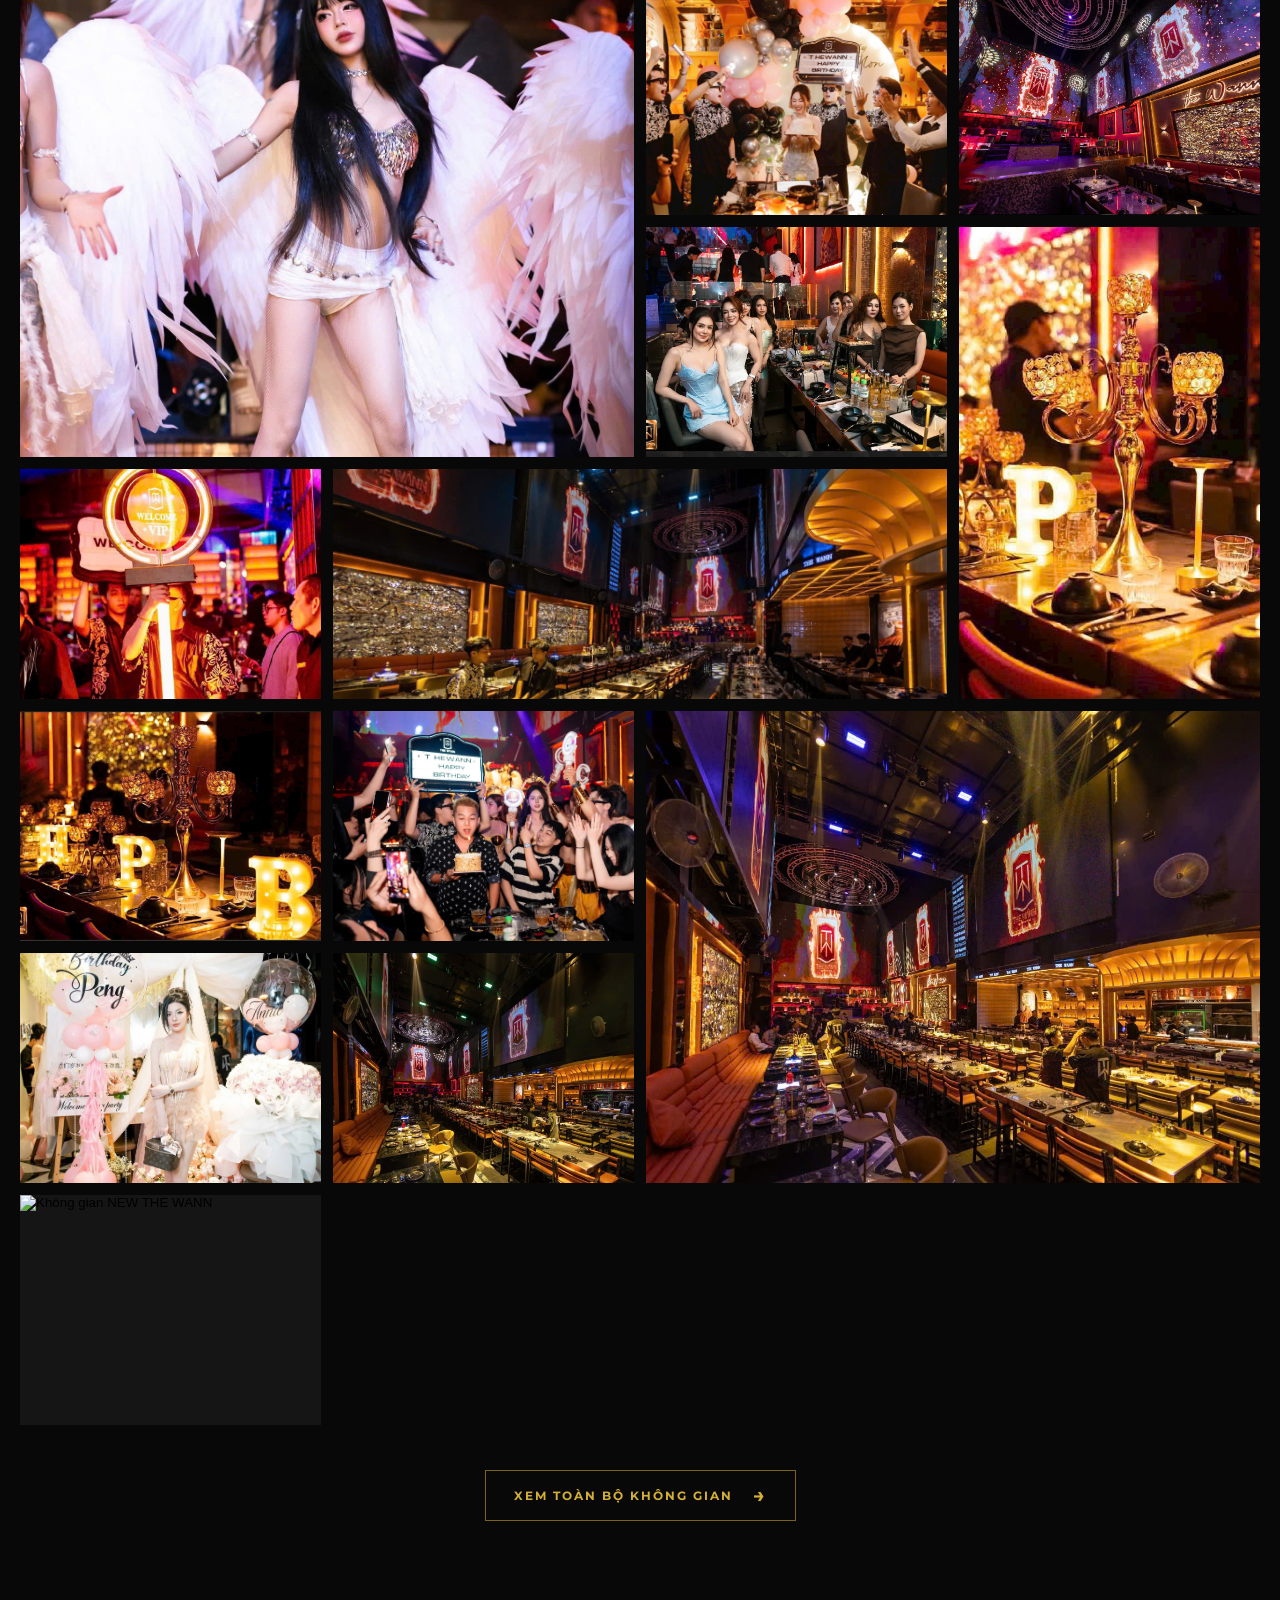
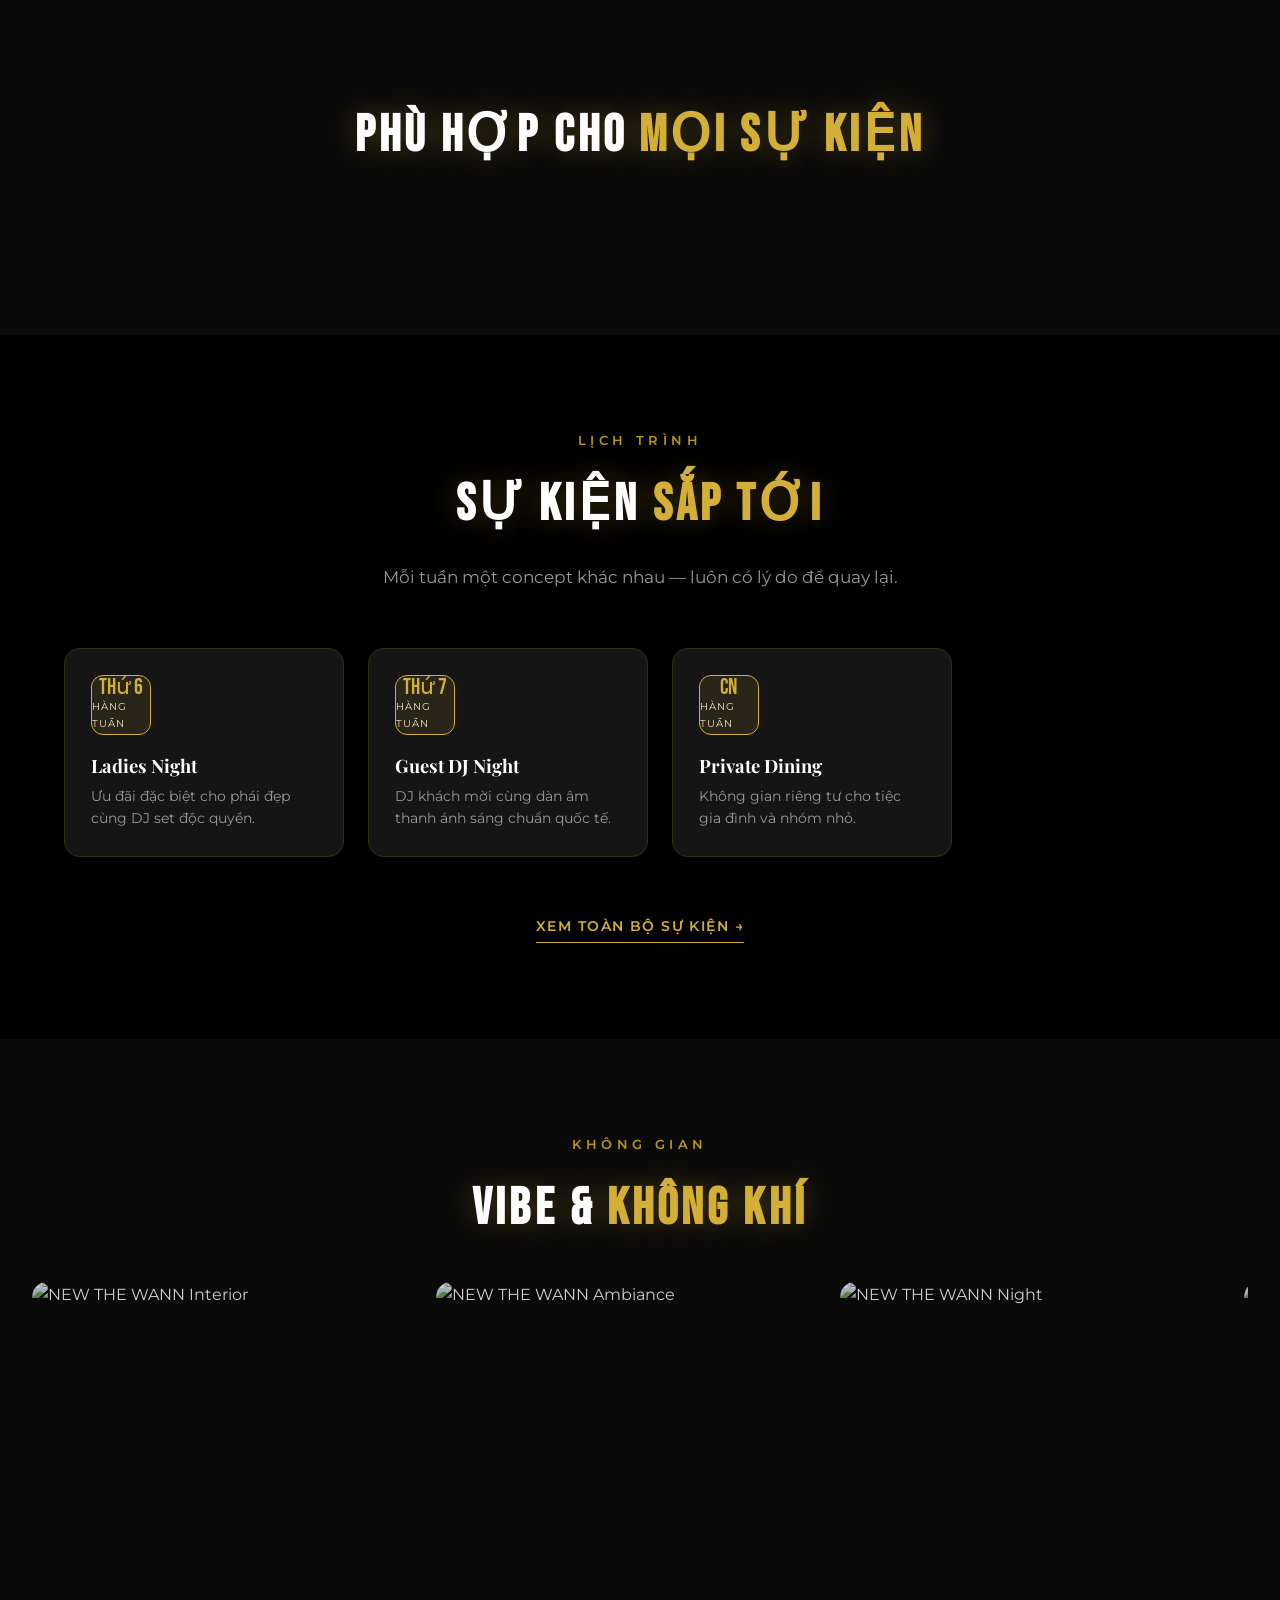
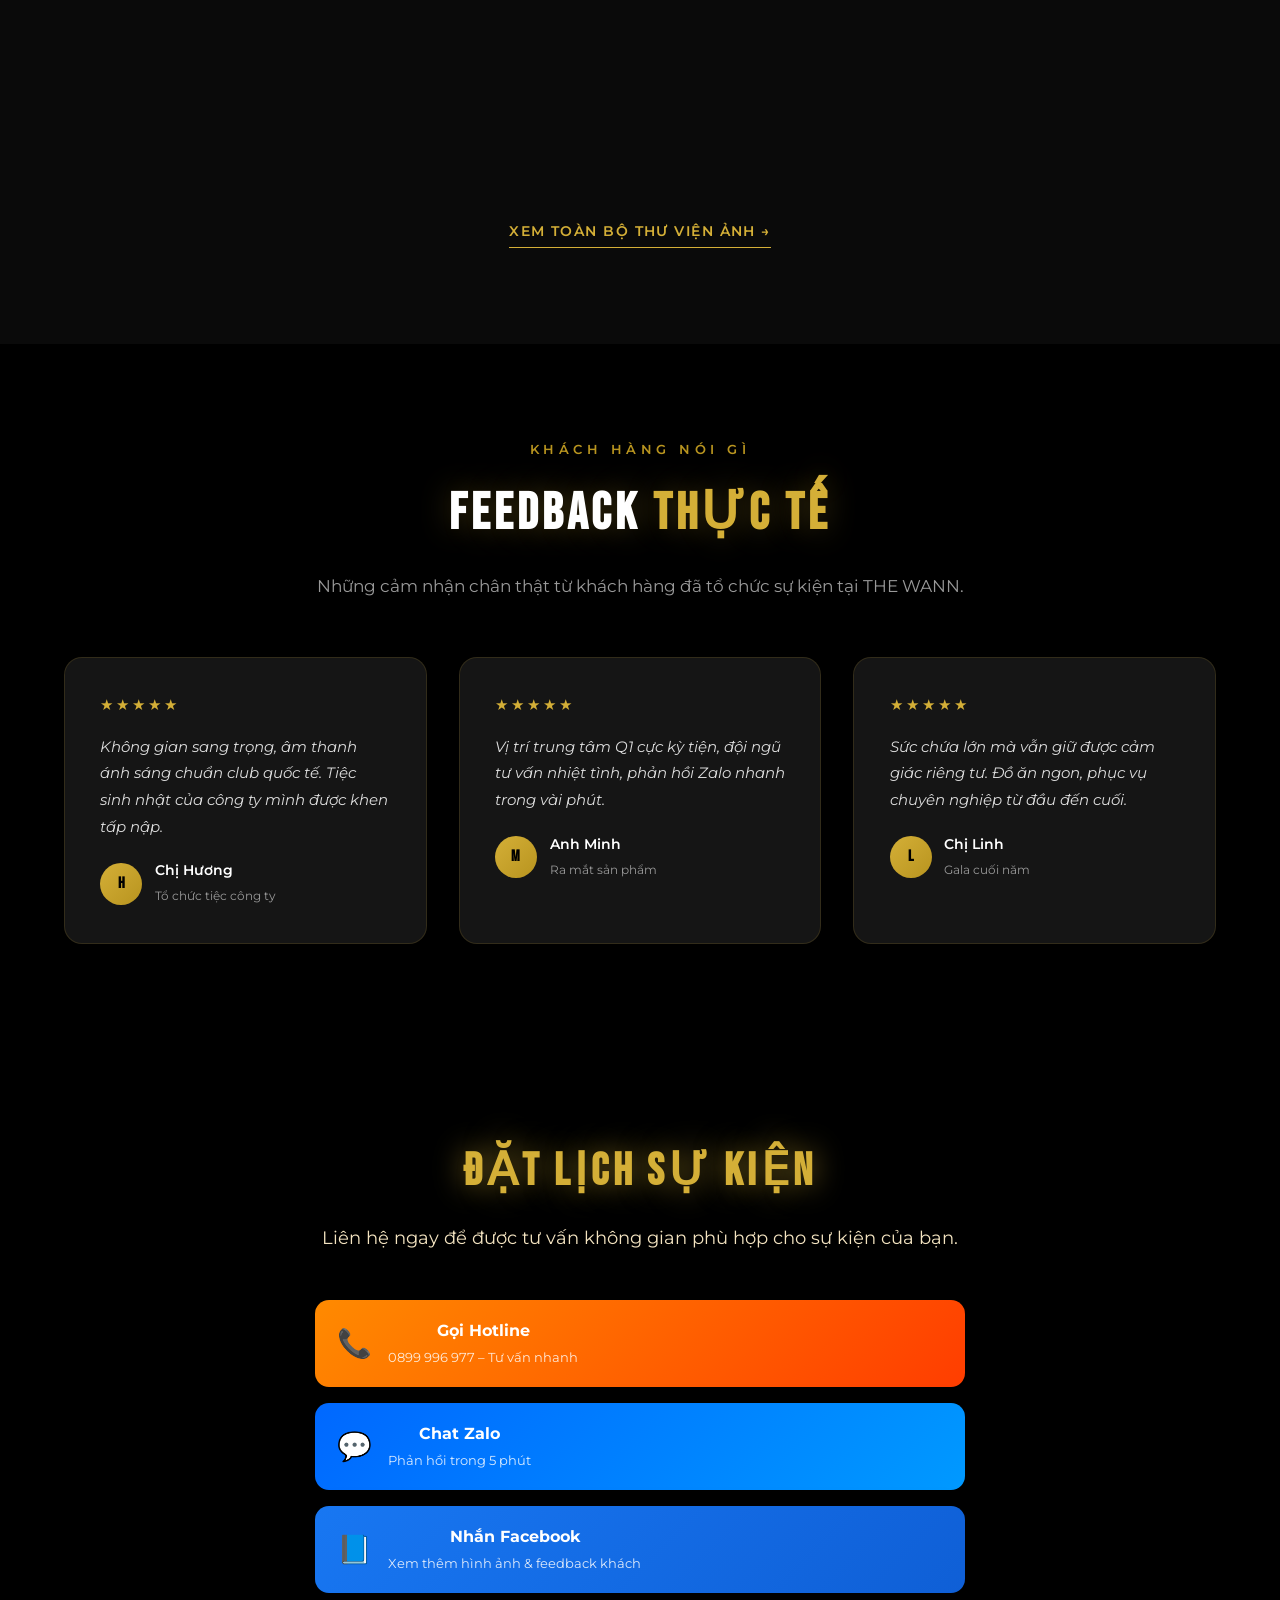
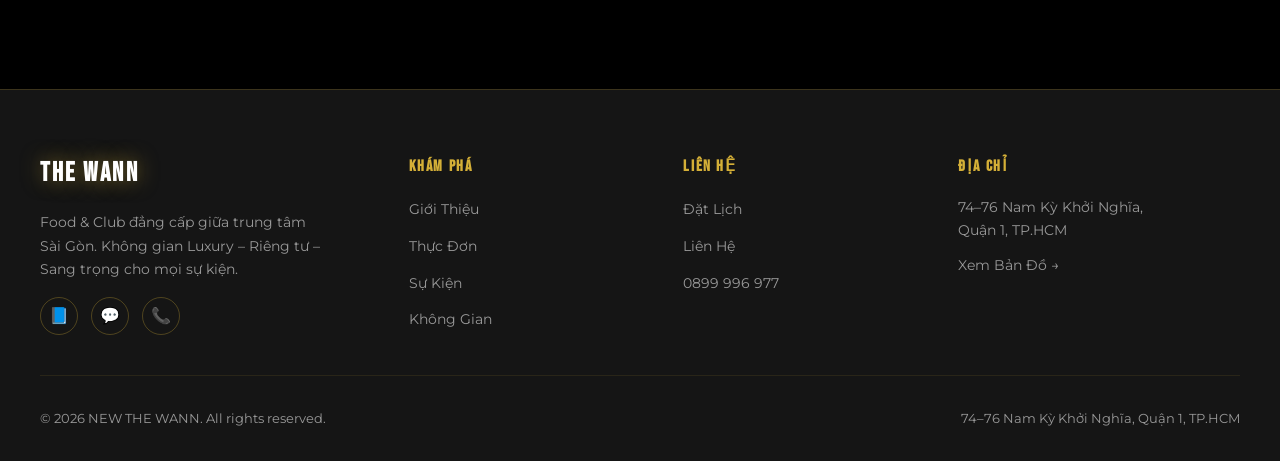
==== commit 05ee3e0b: "Update index.html" ====
--- a/index.html
+++ b/index.html
@@ -564,6 +564,408 @@
       .bottom-bar a { font-size: 0.75rem; padding: 0.5rem; }
       .fab { bottom: 80px; right: 20px; width: 50px; height: 50px; }
     }
+  /* =========================================
+   NEW THE WANN — LATEST GALLERY
+========================================= */
+
+.latest-gallery {
+  position: relative;
+  padding: 110px 20px;
+  background: #080808;
+  overflow: hidden;
+}
+
+.latest-gallery::before {
+  content: "";
+  position: absolute;
+  width: 500px;
+  height: 500px;
+  top: -250px;
+  right: -200px;
+  background: rgba(212, 175, 55, 0.06);
+  border-radius: 50%;
+  filter: blur(80px);
+  pointer-events: none;
+}
+
+.gallery-container {
+  position: relative;
+  max-width: 1280px;
+  margin: 0 auto;
+}
+
+.gallery-heading {
+  max-width: 700px;
+  margin: 0 auto 55px;
+  text-align: center;
+}
+
+.gallery-heading .section-eyebrow {
+  display: block;
+  margin-bottom: 14px;
+  color: #c9a227;
+  font-size: 12px;
+  font-weight: 700;
+  letter-spacing: 4px;
+  text-transform: uppercase;
+}
+
+.gallery-heading h2 {
+  margin: 0;
+  color: #fff;
+  font-size: clamp(36px, 5vw, 64px);
+  line-height: 1.05;
+  font-weight: 700;
+}
+
+.gallery-heading h2 span {
+  color: #c9a227;
+}
+
+.gallery-heading p {
+  max-width: 600px;
+  margin: 22px auto 0;
+  color: #999;
+  font-size: 15px;
+  line-height: 1.8;
+}
+
+
+/* GRID */
+
+.latest-gallery-grid {
+  display: grid;
+  grid-template-columns: repeat(4, 1fr);
+  grid-auto-rows: 230px;
+  gap: 12px;
+}
+
+.gallery-item {
+  position: relative;
+  display: block;
+  width: 100%;
+  height: 100%;
+  padding: 0;
+  border: 0;
+  overflow: hidden;
+  background: #151515;
+  cursor: pointer;
+  text-align: left;
+}
+
+.gallery-item img {
+  display: block;
+  width: 100%;
+  height: 100%;
+  object-fit: cover;
+  transition:
+    transform 0.7s cubic-bezier(.2,.7,.2,1),
+    filter 0.5s ease;
+}
+
+.gallery-item:hover img {
+  transform: scale(1.07);
+  filter: brightness(0.72);
+}
+
+
+/* Kích thước các ảnh */
+
+.gallery-item-large {
+  grid-column: span 2;
+  grid-row: span 2;
+}
+
+.gallery-item-tall {
+  grid-row: span 2;
+}
+
+.gallery-item-wide {
+  grid-column: span 2;
+}
+
+
+/* OVERLAY */
+
+.gallery-overlay {
+  position: absolute;
+  inset: 0;
+  display: flex;
+  align-items: center;
+  justify-content: center;
+  background: linear-gradient(
+    to top,
+    rgba(0,0,0,.65),
+    rgba(0,0,0,0)
+  );
+  opacity: 0;
+  transition: opacity .4s ease;
+}
+
+.gallery-item:hover .gallery-overlay {
+  opacity: 1;
+}
+
+.gallery-overlay span {
+  display: inline-flex;
+  align-items: center;
+  justify-content: center;
+  min-width: 100px;
+  height: 40px;
+  padding: 0 18px;
+  border: 1px solid rgba(255,255,255,.7);
+  color: #fff;
+  font-size: 11px;
+  font-weight: 600;
+  letter-spacing: 2px;
+  text-transform: uppercase;
+  backdrop-filter: blur(8px);
+}
+
+
+/* BOTTOM CTA */
+
+.gallery-bottom {
+  display: flex;
+  justify-content: center;
+  margin-top: 45px;
+}
+
+.gallery-more {
+  display: inline-flex;
+  align-items: center;
+  gap: 20px;
+  padding: 15px 28px;
+  border: 1px solid rgba(201,162,39,.6);
+  color: #d4af37;
+  text-decoration: none;
+  font-size: 12px;
+  font-weight: 700;
+  letter-spacing: 2px;
+  text-transform: uppercase;
+  transition: all .3s ease;
+}
+
+.gallery-more span {
+  font-size: 20px;
+  line-height: 0;
+  transition: transform .3s ease;
+}
+
+.gallery-more:hover {
+  background: #c9a227;
+  color: #080808;
+}
+
+.gallery-more:hover span {
+  transform: translateX(5px);
+}
+
+
+/* =========================================
+   LIGHTBOX
+========================================= */
+
+.gallery-lightbox {
+  position: fixed;
+  z-index: 99999;
+  inset: 0;
+  display: flex;
+  align-items: center;
+  justify-content: center;
+  padding: 40px;
+  background: rgba(0,0,0,.96);
+  opacity: 0;
+  visibility: hidden;
+  pointer-events: none;
+  transition:
+    opacity .3s ease,
+    visibility .3s ease;
+}
+
+.gallery-lightbox.active {
+  opacity: 1;
+  visibility: visible;
+  pointer-events: auto;
+}
+
+.lightbox-content {
+  position: relative;
+  display: flex;
+  flex-direction: column;
+  align-items: center;
+  max-width: 90vw;
+  max-height: 90vh;
+}
+
+.lightbox-content img {
+  display: block;
+  max-width: 90vw;
+  max-height: 82vh;
+  object-fit: contain;
+  box-shadow: 0 30px 100px rgba(0,0,0,.7);
+}
+
+.lightbox-counter {
+  margin-top: 18px;
+  color: #aaa;
+  font-size: 11px;
+  letter-spacing: 3px;
+}
+
+.lightbox-close,
+.lightbox-prev,
+.lightbox-next {
+  position: absolute;
+  z-index: 2;
+  border: 0;
+  background: transparent;
+  color: #fff;
+  cursor: pointer;
+  transition: color .25s ease;
+}
+
+.lightbox-close:hover,
+.lightbox-prev:hover,
+.lightbox-next:hover {
+  color: #d4af37;
+}
+
+.lightbox-close {
+  top: 20px;
+  right: 30px;
+  font-size: 48px;
+  font-weight: 200;
+}
+
+.lightbox-prev,
+.lightbox-next {
+  top: 50%;
+  transform: translateY(-50%);
+  font-size: 70px;
+  font-weight: 200;
+}
+
+.lightbox-prev {
+  left: 25px;
+}
+
+.lightbox-next {
+  right: 25px;
+}
+
+
+/* =========================================
+   TABLET
+========================================= */
+
+@media (max-width: 900px) {
+
+  .latest-gallery {
+    padding: 80px 16px;
+  }
+
+  .latest-gallery-grid {
+    grid-template-columns: repeat(2, 1fr);
+    grid-auto-rows: 240px;
+  }
+
+  .gallery-item-large {
+    grid-column: span 2;
+    grid-row: span 2;
+  }
+
+  .gallery-item-wide {
+    grid-column: span 2;
+  }
+
+}
+
+
+/* =========================================
+   MOBILE
+========================================= */
+
+@media (max-width: 600px) {
+
+  .latest-gallery {
+    padding: 70px 14px;
+  }
+
+  .gallery-heading {
+    margin-bottom: 35px;
+  }
+
+  .gallery-heading h2 {
+    font-size: 38px;
+  }
+
+  .gallery-heading p {
+    font-size: 14px;
+  }
+
+  .latest-gallery-grid {
+    grid-template-columns: 1fr 1fr;
+    grid-auto-rows: 170px;
+    gap: 7px;
+  }
+
+  .gallery-item-large {
+    grid-column: span 2;
+    grid-row: span 2;
+  }
+
+  .gallery-item-wide {
+    grid-column: span 2;
+  }
+
+  .gallery-item-tall {
+    grid-row: span 2;
+  }
+
+  .gallery-overlay {
+    display: none;
+  }
+
+  .gallery-bottom {
+    margin-top: 30px;
+  }
+
+  .gallery-more {
+    width: 100%;
+    justify-content: center;
+    padding: 14px 15px;
+    font-size: 10px;
+  }
+
+  .gallery-lightbox {
+    padding: 15px;
+  }
+
+  .lightbox-content img {
+    max-width: 94vw;
+    max-height: 75vh;
+  }
+
+  .lightbox-prev,
+  .lightbox-next {
+    font-size: 45px;
+  }
+
+  .lightbox-prev {
+    left: 5px;
+  }
+
+  .lightbox-next {
+    right: 5px;
+  }
+
+  .lightbox-close {
+    top: 5px;
+    right: 12px;
+    font-size: 40px;
+  }
+}
   </style>
 </head>
  
@@ -707,7 +1109,224 @@
     </div>
   </div>
 </section>
- 
+ <!-- =========================================
+     NEW THE WANN — LATEST GALLERY
+========================================= -->
+<section class="latest-gallery" id="latest-gallery">
+  <div class="gallery-container">
+
+    <div class="section-heading gallery-heading">
+      <span class="section-eyebrow">NEW THE WANN</span>
+      <h2>Không Gian <span>Mới Nhất</span></h2>
+      <p>
+        Những khoảnh khắc và góc nhìn mới nhất tại NEW THE WANN —
+        nơi mỗi cuộc vui đều được nâng tầm.
+      </p>
+    </div>
+
+    <div class="latest-gallery-grid">
+
+      <button class="gallery-item gallery-item-large"
+        type="button"
+        onclick="openGallery(0)">
+        <img
+          src="assets/images/gallery/new/11a609a9be303f6e66219.jpg"
+          alt="Không gian NEW THE WANN"
+          loading="lazy">
+        <span class="gallery-overlay">
+          <span>Xem ảnh</span>
+        </span>
+      </button>
+
+      <button class="gallery-item"
+        type="button"
+        onclick="openGallery(1)">
+        <img
+          src="assets/images/gallery/new/2cc5bdcb0a528b0cd2435.jpg"
+          alt="Không gian NEW THE WANN"
+          loading="lazy">
+        <span class="gallery-overlay">
+          <span>Xem ảnh</span>
+        </span>
+      </button>
+
+      <button class="gallery-item"
+        type="button"
+        onclick="openGallery(2)">
+        <img
+          src="assets/images/gallery/new/83ffe9f05e69df37867813.jpg"
+          alt="Không gian NEW THE WANN"
+          loading="lazy">
+        <span class="gallery-overlay">
+          <span>Xem ảnh</span>
+        </span>
+      </button>
+
+      <button class="gallery-item"
+        type="button"
+        onclick="openGallery(3)">
+        <img
+          src="assets/images/gallery/new/91df30de874706195f567.jpg"
+          alt="Không gian NEW THE WANN"
+          loading="lazy">
+        <span class="gallery-overlay">
+          <span>Xem ảnh</span>
+        </span>
+      </button>
+
+      <button class="gallery-item gallery-item-tall"
+        type="button"
+        onclick="openGallery(4)">
+        <img
+          src="assets/images/gallery/new/95e41bebac722d2c74631.jpg"
+          alt="Không gian NEW THE WANN"
+          loading="lazy">
+        <span class="gallery-overlay">
+          <span>Xem ảnh</span>
+        </span>
+      </button>
+
+      <button class="gallery-item"
+        type="button"
+        onclick="openGallery(5)">
+        <img
+          src="assets/images/gallery/new/a3a042aef53774692d263.jpg"
+          alt="Không gian NEW THE WANN"
+          loading="lazy">
+        <span class="gallery-overlay">
+          <span>Xem ảnh</span>
+        </span>
+      </button>
+
+      <button class="gallery-item gallery-item-wide"
+        type="button"
+        onclick="openGallery(6)">
+        <img
+          src="assets/images/gallery/new/adfd1df2aa6b2b35727a12.jpg"
+          alt="Không gian NEW THE WANN"
+          loading="lazy">
+        <span class="gallery-overlay">
+          <span>Xem ảnh</span>
+        </span>
+      </button>
+
+      <button class="gallery-item"
+        type="button"
+        onclick="openGallery(7)">
+        <img
+          src="assets/images/gallery/new/b5c415c5a25c23027a4d2.jpg"
+          alt="Không gian NEW THE WANN"
+          loading="lazy">
+        <span class="gallery-overlay">
+          <span>Xem ảnh</span>
+        </span>
+      </button>
+
+      <button class="gallery-item"
+        type="button"
+        onclick="openGallery(8)">
+        <img
+          src="assets/images/gallery/new/d3f08bfc3c65bd3be4744.jpg"
+          alt="Không gian NEW THE WANN"
+          loading="lazy">
+        <span class="gallery-overlay">
+          <span>Xem ảnh</span>
+        </span>
+      </button>
+
+      <button class="gallery-item gallery-item-large"
+        type="button"
+        onclick="openGallery(9)">
+        <img
+          src="assets/images/gallery/new/de13481dff847eda279511.jpg"
+          alt="Không gian NEW THE WANN"
+          loading="lazy">
+        <span class="gallery-overlay">
+          <span>Xem ảnh</span>
+        </span>
+      </button>
+
+      <button class="gallery-item"
+        type="button"
+        onclick="openGallery(10)">
+        <img
+          src="assets/images/gallery/new/e10afe05499cc8c2918d8.jpg"
+          alt="Không gian NEW THE WANN"
+          loading="lazy">
+        <span class="gallery-overlay">
+          <span>Xem ảnh</span>
+        </span>
+      </button>
+
+      <button class="gallery-item"
+        type="button"
+        onclick="openGallery(11)">
+        <img
+          src="assets/images/gallery/new/f5e676e9c170402e196110.jpg"
+          alt="Không gian NEW THE WANN"
+          loading="lazy">
+        <span class="gallery-overlay">
+          <span>Xem ảnh</span>
+        </span>
+      </button>
+
+      <button class="gallery-item"
+        type="button"
+        onclick="openGallery(12)">
+        <img
+          src="assets/images/gallery/new/fe876f7c16e4030197f6.jpg"
+          alt="Không gian NEW THE WANN"
+          loading="lazy">
+        <span class="gallery-overlay">
+          <span>Xem ảnh</span>
+        </span>
+      </button>
+
+    </div>
+
+    <div class="gallery-bottom">
+      <a href="gallery.html" class="gallery-more">
+        Xem Toàn Bộ Không Gian
+        <span>→</span>
+      </a>
+    </div>
+
+  </div>
+</section>
+
+
+<!-- =========================================
+     FULLSCREEN LIGHTBOX
+========================================= -->
+<div class="gallery-lightbox" id="galleryLightbox" aria-hidden="true">
+
+  <button class="lightbox-close"
+    type="button"
+    aria-label="Đóng"
+    onclick="closeGallery()">
+    ×
+  </button>
+
+  <button class="lightbox-prev"
+    type="button"
+    aria-label="Ảnh trước"
+    onclick="galleryPrev()">
+    ‹
+  </button>
+
+  <div class="lightbox-content">
+    <img id="lightboxImage" src="" alt="NEW THE WANN">
+    <div class="lightbox-counter" id="lightboxCounter"></div>
+  </div>
+
+  <button class="lightbox-next"
+    type="button"
+    aria-label="Ảnh tiếp theo"
+    onclick="galleryNext()">
+    ›
+  </button>
+
+</div>
 <!-- ================= SUITABLE FOR ================= -->
 <section class="suitable-section" id="suitable">
   <h2 class="section-title">PHÙ HỢP CHO <span>MỌI SỰ KIỆN</span></h2>
